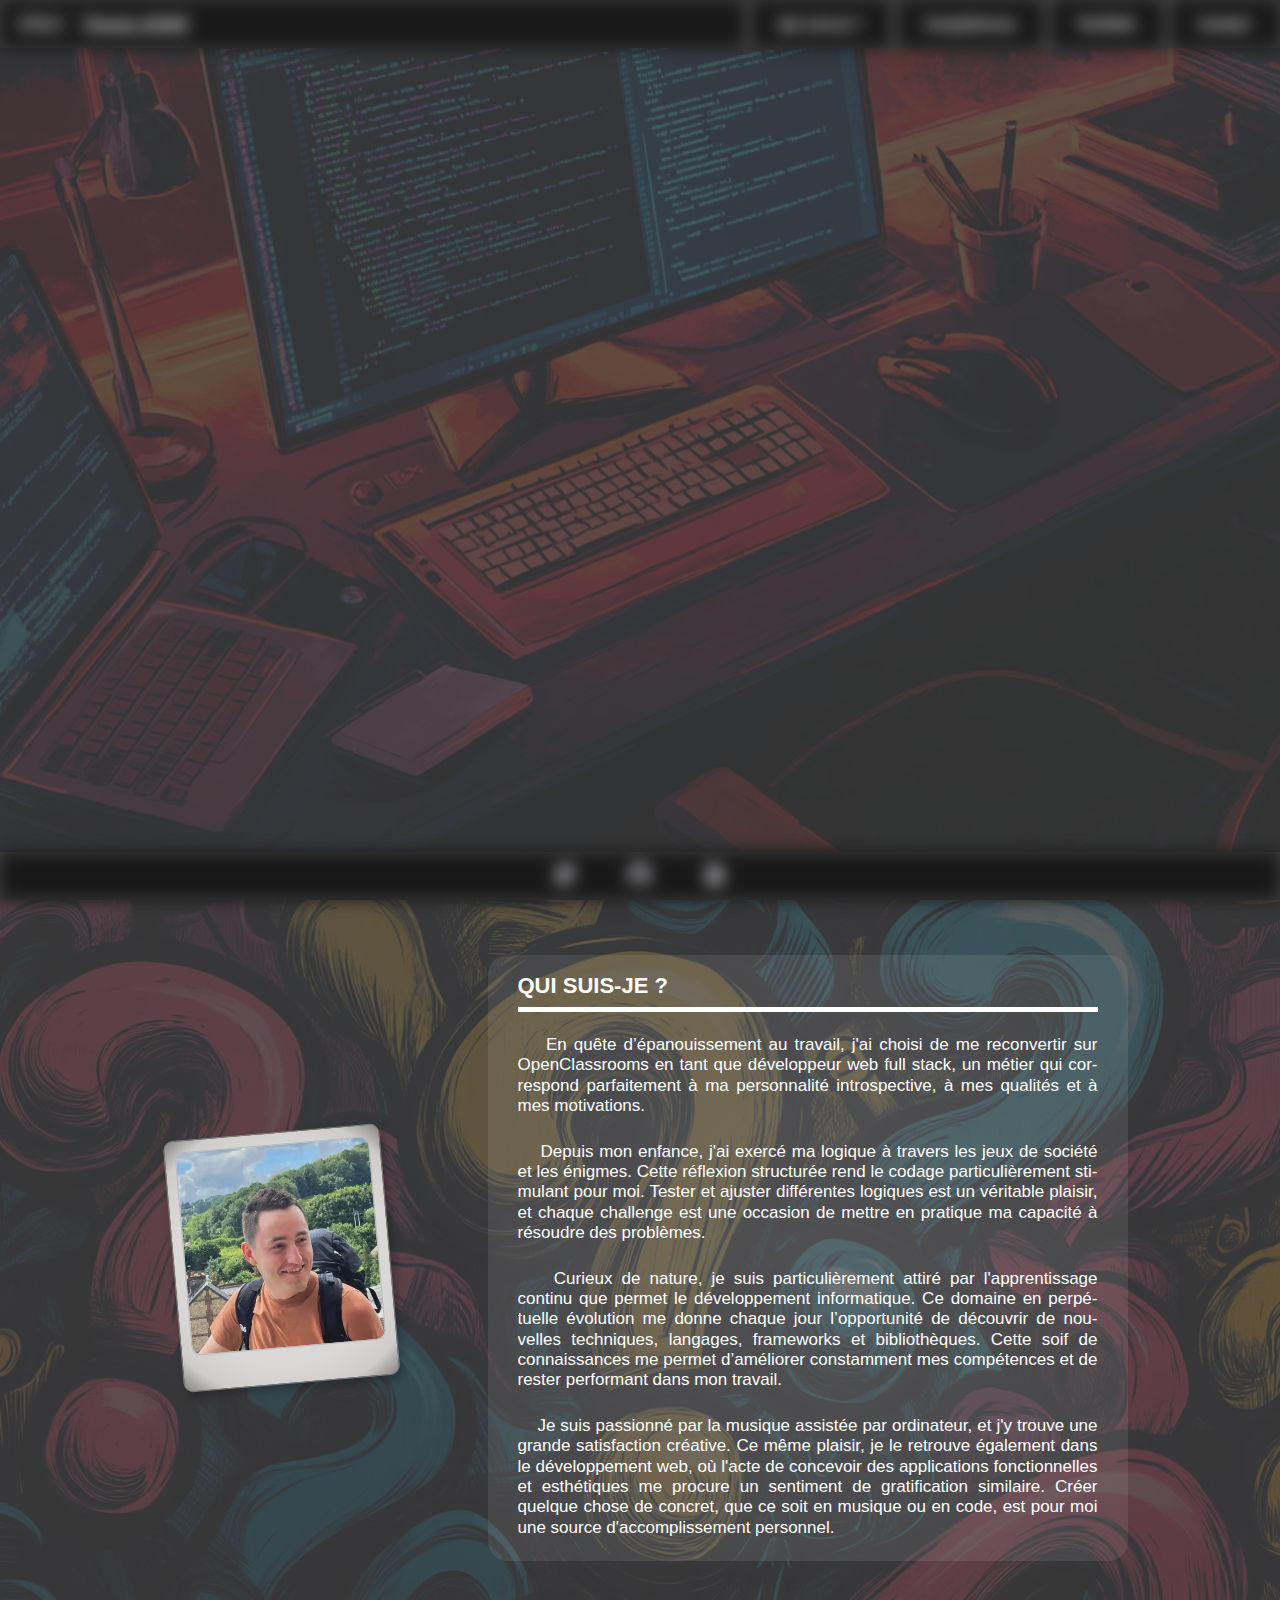
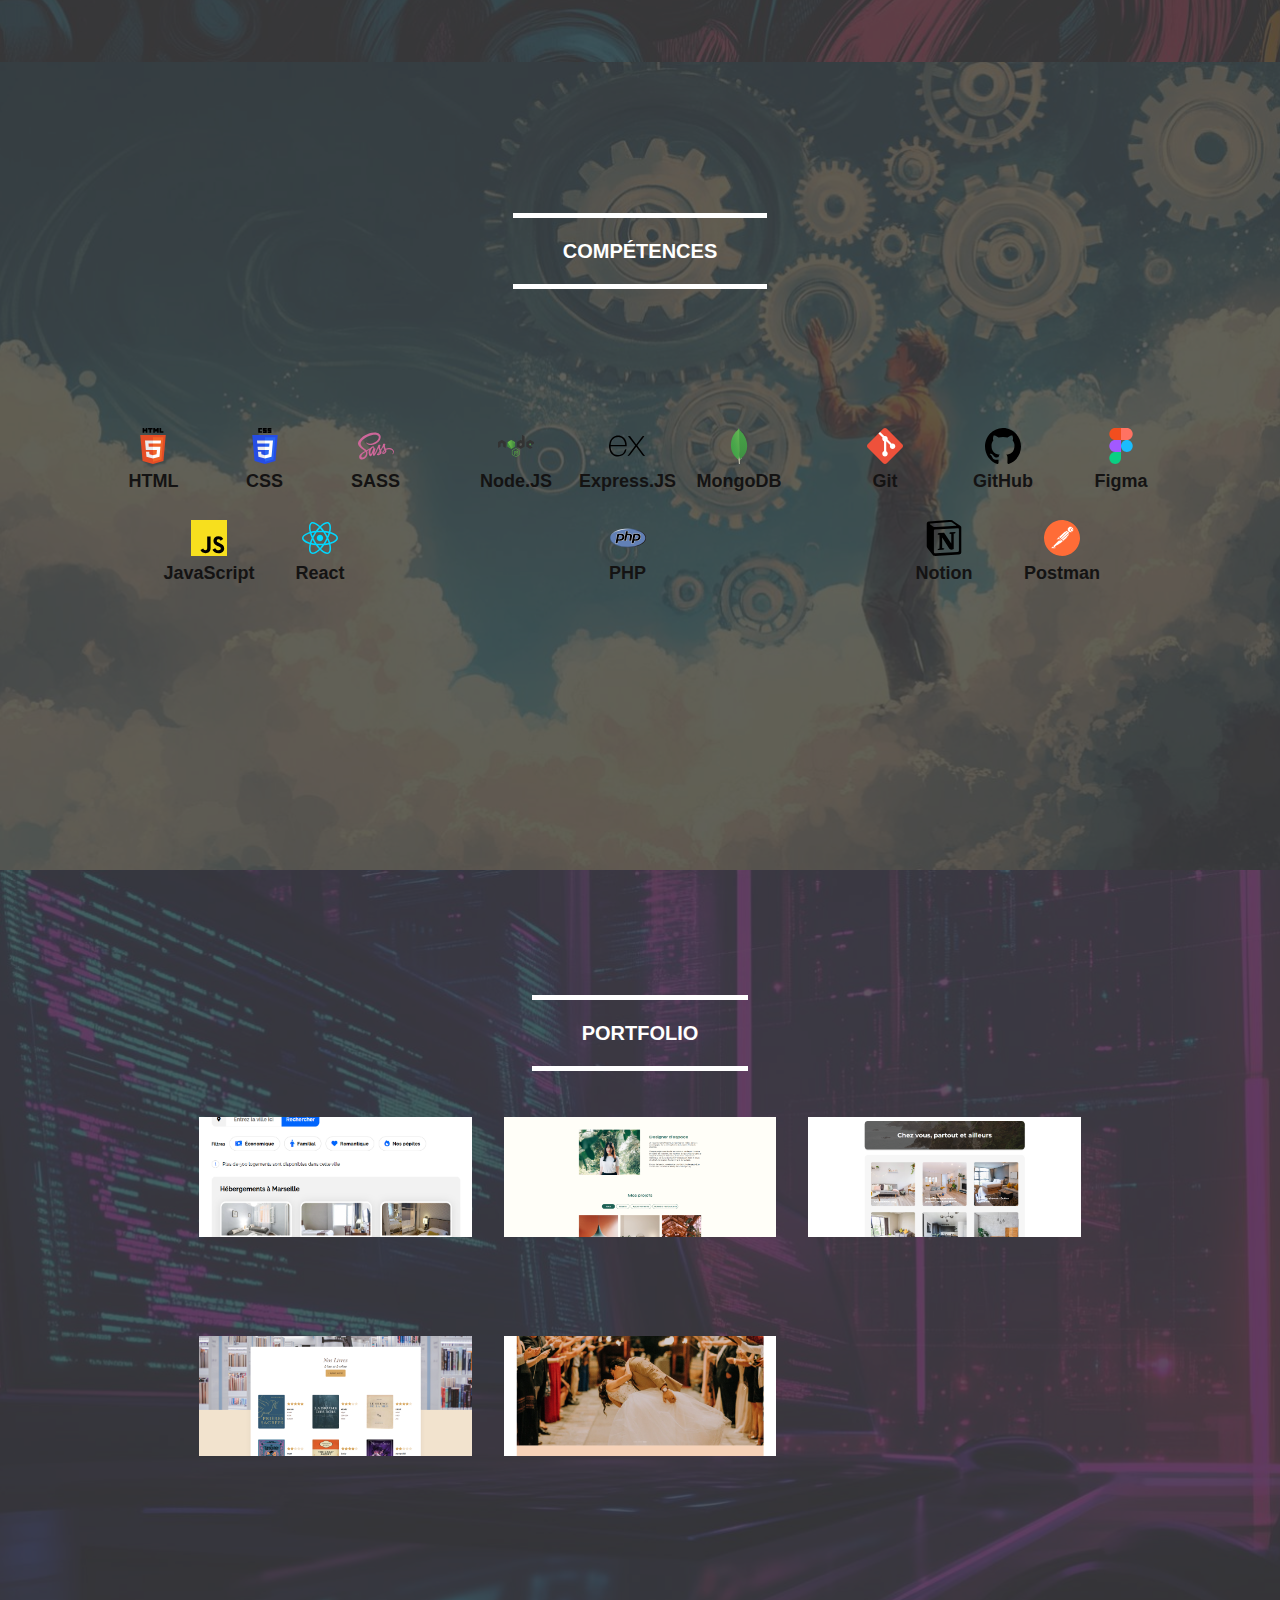
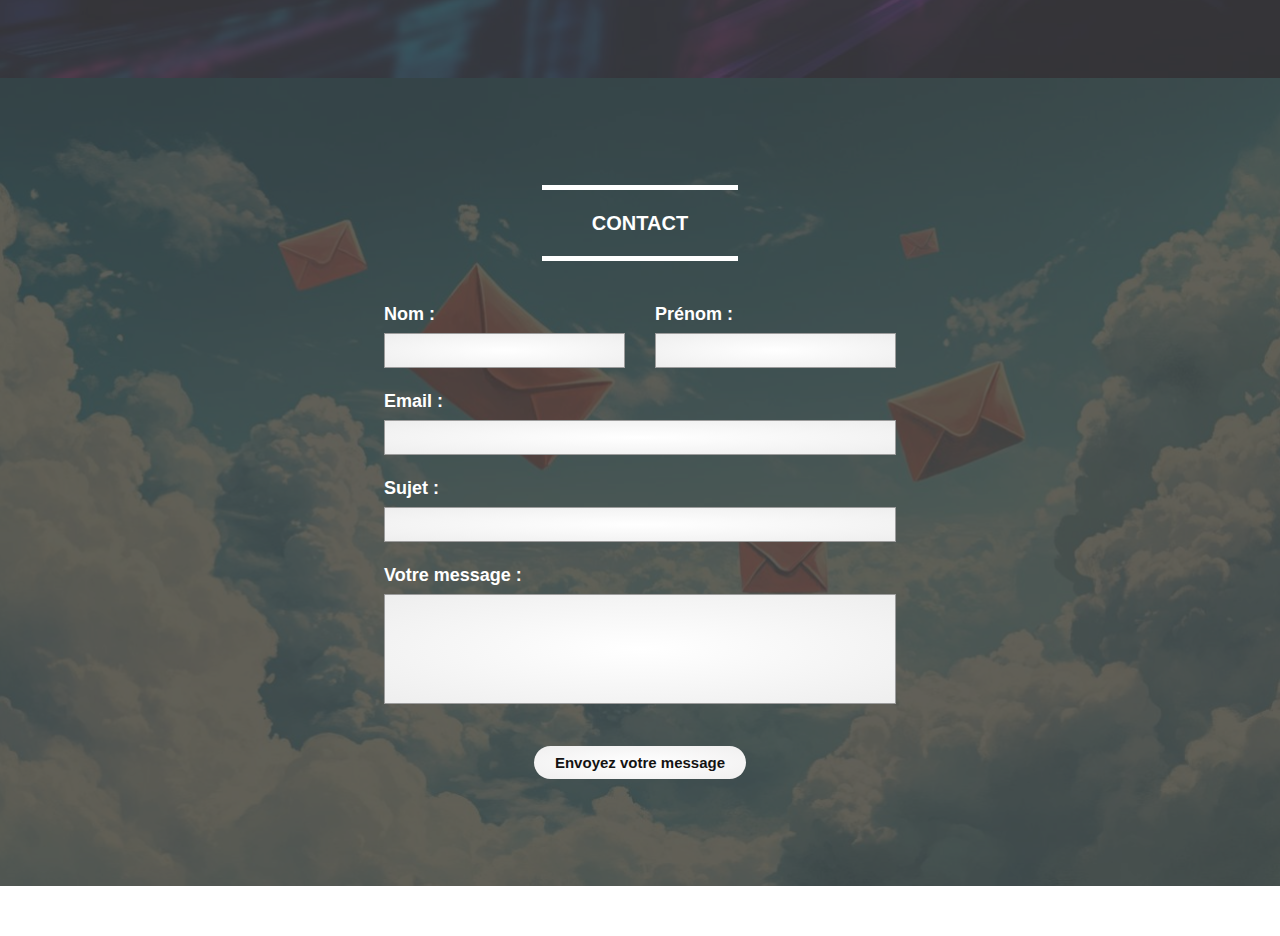
==== frontend/index.html @ f76a6fb1 "Update modal CSS + Improved performance" ====
<!DOCTYPE html>
<html lang="fr" style="overflow-y: hidden;">

<head>
  <meta charset="utf-8">
  <meta name="viewport" content="width=device-width, initial-scale=1.0">

  <title>Thomas LÉGER - Développeur Web</title>
  <meta name="description" content="Passionné par le développement web, j'apprécie particulièrement l'aspect d'apprentissage continu qu'offre cet univers en perpétuelle évolution. Chaque jour étant une opportunité d'explorer de nouveaux langages, frameworks et bibliothèques. Je trouve également une grande satisfaction à concevoir et optimiser des applications. La combinaison de créativité, de logique et de rigueur qu'exige ce domaine nourrit ma motivation, me permettant d’aborder chaque défi avec ardeur et de mener à bien mes missions avec efficacité.">
  <link rel="icon" href="./favicon.ico">
  <meta name="theme-color" content="#000000">

  <link rel="stylesheet" href="./styles/reset.css">
  <link rel="stylesheet" href="./styles/general.css">
  <link rel="stylesheet" href="./styles/header.css">
  <link rel="stylesheet" href="./styles/home.css">
  <link rel="stylesheet" href="./styles/about.css">
  <link rel="stylesheet" href="./styles/skills.css">
  <link rel="stylesheet" href="./styles/info-bubbles.css">
  <link rel="stylesheet" href="./styles/examples.css">
  <link rel="stylesheet" href="./styles/modal.css">
  <link rel="stylesheet" href="./styles/contact.css">
  <link rel="stylesheet" href="./styles/footer.css">

  <link rel="stylesheet" href="./styles/general-mq.css">
  <link rel="stylesheet" href="./styles/header-mq.css">
  <link rel="stylesheet" href="./styles/home-mq.css">
  <link rel="stylesheet" href="./styles/about-mq.css">
  <link rel="stylesheet" href="./styles/skills-mq.css">
  <link rel="stylesheet" href="./styles/info-bubbles-mq.css">
  <link rel="stylesheet" href="./styles/examples-mq.css">
  <link rel="stylesheet" href="./styles/modal-mq.css">
  <link rel="stylesheet" href="./styles/contact-mq.css">
  <link rel="stylesheet" href="./styles/footer-mq.css">

  <link rel="stylesheet" href="./styles/general-animations.css">
  <link rel="stylesheet" href="./styles/header-animations.css">
  <link rel="stylesheet" href="./styles/home-animations.css">
  <link rel="stylesheet" href="./styles/about-animations.css">
  <link rel="stylesheet" href="./styles/skills-animations.css">
  <link rel="stylesheet" href="./styles/info-bubbles-animations.css">
  <link rel="stylesheet" href="./styles/examples-animations.css">
  <link rel="stylesheet" href="./styles/modal-animations.css">
  <link rel="stylesheet" href="./styles/contact-animations.css">
  <link rel="stylesheet" href="./styles/footer-animations.css">

  <script defer src="./datas/examples-infos.js"></script>

  <script src="./scripts/functions.js"></script>
  <script src="./scripts/events.js"></script>
</head>

<body>
  <header>
    <div id="header">
      <a href="#home-link" id="header-title-block" style="display: none;">
        <img src="./assets/svg/logo.svg" alt="Logo.">
        <h1>Thomas LÉGER<span style="display: none;"> - Développeur Web (Full Stack)</span></h1>
      </a>
      <div id="nav-menu-burger" style="display: none;">
        <img src="./assets/svg/menu-burger.svg" alt="Menu de navigation.">
      </div>
      <nav style="display: none;">
        <a href="#home-link" class="nav-link-hover" style="display: none;">Accueil</a>
        <a href="#about-link" class="nav-link-hover">Qui suis-je ?</a>
        <a href="#skills-link" class="nav-link-hover">Compétences</a>
        <a href="#examples-link" class="nav-link-hover">Portfolio</a>
        <a href="#contact-link" class="nav-link-hover">Contact</a>
      </nav>
    </div>
  </header>

  <div id="home-link" class="anchors">
  </div>
  <section id="home" class="slide header-margin-for-tablet-desktop">
    <img loading="lazy" class="background" src="./assets/images/home-background-1440.jpg" srcset="assets/images/home-background-800.jpg 800w,
             ./assets/images/home-background-1440.jpg 1440w" sizes="(max-width: 800px) 800px, 1440px" alt="Illustration de fond.">
    <div id="home-content">
      <h2>Développeur Web (Full&nbsp;Stack)</h2>
      <p>Passionné par le développement web, j'éprouve une grande satisfaction à concevoir et optimiser des applications. La créativité, la logique
        et la rigueur qu'exige ce domaine nourrissent ma motivation et me permettent de mener à bien mes missions&nbsp;avec&nbsp;efficacité.</p>
      <div id="home-buttons">
        <a style="cursor: default;" id="home-contact-button" href="#contact-link">Contact</a>
        <a style="cursor: default;" id="home-CV-button" href="./datas/CV-Thomas-LEGER.pdf" download="CV - Thomas LÉGER.pdf">
          <img src="./assets/svg/download.svg" alt="Icône de téléchargement." aria-hidden="true">
          <span aria-hidden="true">CV</span>
          <span class="sr-only">Cliquez pour télécharger mon curriculum vitæ.</span>
        </a>
      </div>
    </div>
  </section>
  <div id="about-link" class="anchors">
  </div>
  <section id="about" class="slide">
    <img class="background" loading="lazy" src="./assets/images/about-background-1440.jpg" srcset="assets/images/about-background-800.jpg 800w,
    ./assets/images/about-background-1440.jpg 1440w" sizes="(max-width: 800px) 800px, 1440px" alt="Illustration de fond.">
    <div id="about-content">
      <div id="about-block-photo">
        <img loading="lazy" src="./assets/images/photo.jpg" alt="Photo profil.">
      </div>
      <div id="about-text">
        <h2>QUI SUIS-JE ?</h2>
        <div id="about-text-p">
          <div id="about-p-1">
            <p>&nbsp;&nbsp;&nbsp;&nbsp;En quête d’épanouissement au travail, j'ai choisi de me reconvertir sur OpenClassrooms en tant que développeur web full stack, un métier
              qui correspond parfaitement à ma personnalité introspective, à mes qualités et à mes motivations.</p> <br>
          </div>
          <div id="about-p-2">
            <p>&nbsp;&nbsp;&nbsp;&nbsp;Depuis mon enfance, j'ai exercé ma logique à travers les jeux de société et les énigmes.
              Cette réflexion structurée rend le codage particulièrement stimulant pour moi.
              Tester et ajuster différentes logiques est un véritable plaisir, et chaque challenge est une occasion de mettre en pratique ma
              capacité à résoudre des problèmes.</p> <br>
            <span class="sr-only">Curieux de nature, je suis particulièrement attiré par l'apprentissage continu que permet le développement
              informatique. Ce domaine en perpétuelle évolution me donne chaque jour l’opportunité de découvrir de nouvelles techniques, langages,
              frameworks et bibliothèques.
              Cette soif de connaissances me permet d’améliorer constamment mes compétences et de rester performant dans mon travail.
            </span>
            <span class="sr-only">Je suis passionné par la musique assistée par ordinateur, et j'y trouve une grande satisfaction créative.
              Ce même plaisir, je le retrouve également dans le développement web, où l'acte de concevoir des applications fonctionnelles et esthétiques
              me procure un sentiment de gratification similaire. Créer quelque chose de concret, que ce soit en musique ou en code, est pour moi une
              source d'accomplissement personnel.</span>
          </div>
          <div id="about-p-3" aria-hidden="true">
            <p>&nbsp;&nbsp;&nbsp;&nbsp;Curieux de nature, je suis particulièrement attiré par l'apprentissage continu que permet le développement
              informatique. Ce domaine en perpétuelle évolution me donne chaque jour l’opportunité de découvrir de nouvelles techniques, langages,
              frameworks et bibliothèques.
              Cette soif de connaissances me permet d’améliorer constamment mes compétences et de rester performant dans mon travail.</p> <br>
          </div>
          <div id="about-p-4" aria-hidden="true">
            <p>&nbsp;&nbsp;&nbsp;&nbsp;Je suis passionné par la musique assistée par ordinateur, et j'y trouve une grande satisfaction créative.
              Ce même plaisir, je le retrouve également dans le développement web, où l'acte de concevoir des applications fonctionnelles et esthétiques
              me procure un sentiment de gratification similaire. Créer quelque chose de concret, que ce soit en musique ou en code, est pour moi une
              source d'accomplissement personnel.</p>
          </div>
        </div>
        <div id="about-text-arrow-down" class="arrow-down" style="display: none;">
          <img src="./assets/svg/arrow-down.svg" alt="Icône pour le défilement du texte vers le bas." aria-hidden="true">
        </div>
      </div>
    </div>
  </section>

  <div id="skills-link" class="anchors">
  </div>
  <section id="skills" class="slide">
    <img class="background" loading="lazy" src="./assets/images/skills-background-1440.jpg" srcset="assets/images/skills-background-800.jpg 800w,
    ./assets/images/skills-background-1440.jpg 1440w" sizes="(max-width: 800px) 800px, 1440px" alt="Illustration de fond.">
    <div id="skills-content">
      <h2 class="slide-title-style">COMPÉTENCES</h2>
      <div id="skills-trees">
        <div id="skills-tree-left">
          <span class="sr-only">Cliquez pour obtenir plus d'informations sur les différentes compétences.</span>
          <h3>Frontend</h3>
          <ul>
            <li>
              <div class="skills-items-div">
                <img src="./assets/svg/html.svg" alt="Icône d'HTML." aria-hidden="true">
                <h4>HTML</h4>
              </div>
              <p class="info-bubbles">HTML est le langage standard utilisé pour créer la structure des pages web. Il permet de définir les éléments tels que les titres, paragraphes, images, et liens.</p>
            </li>
            <li>
              <div class="skills-items-div">
                <img src="./assets/svg/css.svg" alt="Icône de CSS." aria-hidden="true">
                <h4>CSS</h4>
              </div>
              <p class="info-bubbles">CSS est utilisé pour styliser les pages web, en définissant l'apparence des éléments HTML comme les couleurs, polices, espacements, et mises en page.</p>
            </li>
            <li>
              <div class="skills-items-div"><img src="./assets/svg/sass.svg" alt="Icône de SASS." aria-hidden="true">
                <h4>SASS</h4>
              </div>
              <p class="info-bubbles">SASS est une extension de CSS qui ajoute des fonctionnalités avancées comme les variables, fonctions, et mixins pour une gestion plus efficace des styles.</p>
            </li>
            <li>
              <p class="info-bubbles">JavaScript est un langage de programmation utilisé pour ajouter des fonctionnalités interactives et dynamiques aux sites web, comme les animations ou la validation de formulaires.</p>
              <div class="skills-items-div"><img src="./assets/svg/javascript.svg" alt="Icône de JavaScript." aria-hidden="true">
                <h4>JavaScript</h4>
              </div>
            </li>
            <li>
              <p class="info-bubbles">React est une bibliothèque JavaScript utilisée pour construire des interfaces utilisateur interactives et réactives grâce à des composants.</p>
              <div class="skills-items-div"><img src="./assets/svg/react.svg" alt="Icône de React." aria-hidden="true">
                <h4>React</h4>
              </div>
            </li>
          </ul>
        </div>

        <div id="skills-tree-center">
          <h3>Backend</h3>
          <ul>
            <li>
              <p class="info-bubbles">Node.JS est un environnement d'exécution JavaScript côté serveur qui permet de créer des applications web performantes et évolutives.</p>
              <div class="skills-items-div"><img src="./assets/svg/node-js.svg" alt="Icône de Node.JS." aria-hidden="true">
                <h4>Node.JS</h4>
              </div>
            </li>
            <li>
              <p class="info-bubbles">Express.JS est un framework minimaliste pour Node.JS qui facilite le développement d'applications web et d'API en fournissant des outils et des fonctionnalités simplifiées.</p>
              <div class="skills-items-div"><img src="./assets/svg/express-js.svg" alt="Icône d'Express.JS." aria-hidden="true">
                <h4>Express.JS</h4>
              </div>
            </li>
            <li>
              <p class="info-bubbles">MongoDB est une base de données NoSQL qui stocke les données sous forme de documents JSON, offrant flexibilité et performance pour les applications modernes.</p>
              <div class="skills-items-div"><img src="./assets/svg/mongodb.svg" alt="Icône de MongoDB." aria-hidden="true">
                <h4>MongoDB</h4>
              </div>
            </li>
            <li>
              <p class="info-bubbles">PHP est un langage de programmation côté serveur largement utilisé pour le développement de sites web dynamiques et d'applications web.</p>
              <div class="skills-items-div"><img src="./assets/svg/php.svg" alt="Icône de PHP." aria-hidden="true">
                <h4>PHP</h4>
              </div>
            </li>
          </ul>
        </div>

        <div id="skills-tree-right">
          <h3>Outils</h3>
          <ul>
            <li>
              <p class="info-bubbles">Git est un système de contrôle de version distribué qui permet de suivre les modifications du code et de collaborer efficacement avec d'autres développeurs.</p>
              <div class="skills-items-div"><img src="./assets/svg/git.svg" alt="Icône de Git." aria-hidden="true">
                <h4>Git</h4>
              </div>
            </li>
            <li>
              <p class="info-bubbles">GitHub est une plateforme de gestion de code source et de collaboration, permettant de stocker, partager et gérer des projets Git en ligne.</p>
              <div class="skills-items-div"><img src="./assets/svg/github-black.svg" alt="Icône de GitHub." aria-hidden="true">
                <h4>GitHub</h4>
              </div>
            </li>
            <li>
              <p class="info-bubbles">Figma est un outil de conception d'interface utilisateur basé sur le cloud, utilisé pour créer des maquettes interactives et collaborer en temps réel.</p>
              <div class="skills-items-div"><img src="./assets/svg/figma.svg" alt="Icône de Figma." aria-hidden="true">
                <h4>Figma</h4>
              </div>
            </li>
            <li>
              <p class="info-bubbles">Notion est un outil de gestion de projet et de prise de notes, permettant d'organiser des tâches, documents et informations au sein d'une interface flexible.</p>
              <div class="skills-items-div"><img src="./assets/svg/notion.svg" alt="Icône de Notion." aria-hidden="true">
                <h4>Notion</h4>
              </div>
            </li>
            <li>
              <p class="info-bubbles">Postman est un outil utilisé pour tester et documenter les API, permettant de simuler des requêtes et de visualiser les réponses de manière intuitive.</p>
              <div class="skills-items-div"><img src="./assets/svg/postman.svg" alt="Icône de Postman." aria-hidden="true">
                <h4>Postman</h4>
              </div>
            </li>
          </ul>
        </div>
      </div>
      <p>Animé par la curiosité et la passion, je suis toujours en quête de nouveaux langages, frameworks et bibliothèques pour élargir mes compétences.</p>
    </div>
  </section>

  <div id="examples-link" class="anchors">
  </div>
  <section id="examples" class="slide">
    <img class="background" loading="lazy" src="./assets/images/examples-background-1440.jpg" srcset="assets/images/examples-background-800.jpg 800w,
    ./assets/images/examples-background-1440.jpg 1440w" sizes="(max-width: 800px) 800px, 1440px" alt="Illustration de fond.">
    <div id="examples-content">
      <h2 class="slide-title-style">PORTFOLIO</h2>
      <span class="sr-only">Cliquez pour obtenir plus d'informations sur les différents projets.</span>

      <ul id="examples-gallery">
        <li id="example-1">
          <div aria-hidden="true">
            <div class="examples-filters">
              <img src="./assets/svg/lens.svg" alt="Icône de loupe.">
              <p>Cliquez pour plus d'informations&nbsp;!</p>
            </div>
            <img loading="lazy" class="examples-images" src="./assets/images/example-1-1.png" alt="Image du site.">
          </div>
          <h3>Page d'accueil d'une agence de voyage (HTML & CSS)</h3>
        </li>
        <li id="example-2">
          <div aria-hidden="true">
            <div class="examples-filters">
              <img src="./assets/svg/lens.svg" alt="Icône de loupe.">
              <p>Cliquez pour plus d'informations&nbsp;!</p>
            </div>
            <img loading="lazy" class="examples-images" src="./assets/images/example-2.png" alt="Image du site.">
          </div>
          <h3>Portfolio dynamique (JavaScript)</h3>
        </li>
        <li id="example-3">
          <div aria-hidden="true">
            <div class="examples-filters">
              <img src="./assets/svg/lens.svg" alt="Icône de loupe.">
              <p>Cliquez pour plus d'informations&nbsp;!</p>
            </div>
            <img loading="lazy" class="examples-images" src="./assets/images/example-3-1.png" alt="Image du site.">
          </div>
          <h3>Application web de location immobilière (React)</h3>
        </li>
        <li id="example-4">
          <div aria-hidden="true">
            <div class="examples-filters">
              <img src="./assets/svg/lens.svg" alt="Icône de loupe.">
              <p>Cliquez pour plus d'informations&nbsp;!</p>
            </div>
            <img loading="lazy" class="examples-images" src="./assets/images/example-4-1.png" alt="Image du site.">
          </div>
          <h3>Back-end d'un site de notation de livres (Node.js & MongoDB)</h3>
        </li>
        <li id="example-5">
          <div aria-hidden="true">
            <div class="examples-filters">
              <img src="./assets/svg/lens.svg" alt="Icône de loupe.">
              <p>Cliquez pour plus d'informations&nbsp;!</p>
            </div>
            <img loading="lazy" class="examples-images" src="./assets/images/example-5-1.png" alt="Image du site.">
          </div>
          <h3>Optimisation et débogage d'un site de photographe</h3>
        </li>
      </ul>

      <div id="modal-screen">
        <img id="modal-previous-button" src="./assets/svg/next.svg" alt="Bouton projet précédent.">
        <div id="modal">
          <div id="modal-header">
            <h3 id="modal-title" role="presentation">Titre</h3>
            <img id="modal-close-icon" src="./assets/svg/close2.svg" alt="Bouton pour la fermeture de fenêtre modale.">
          </div>
          <div id="modal-image-section">
            <div id="image-images-slider" aria-hidden="true">
              <img id="modal-image-A" src="./assets/images/example-1.png" alt="Image du projet.">
              <img loading="lazy" id="modal-image-B" class="modal-slide-B-start-position" src="./assets/images/example-1.png" alt="Image du projet.">
            </div>
            <div id="modal-buttons-section">
              <button id="modal-description-button" class="modal-button-active">
                <span class="sr-only">Bouton pour afficher la description du projet.</span>
                <span class="modal-buttons-text" aria-hidden="true">Description</span>
                <img class="modal-buttons-images" src="./assets/svg/description-white.svg" alt="Bouton pour afficher la description du projet." aria-hidden="true">
              </button>
              <button id="modal-challenges-button" class="modal-button-hover" aria-label="Bouton pour afficher les challenges rencontrés au cours du projet.">
                <span class="sr-only">Bouton pour afficher les challenges rencontrés au cours du projet.</span>
                <span class="modal-buttons-text" aria-hidden="true">Challenges</span>
                <img class="modal-buttons-images" src="./assets/svg/exclamation-mark-white.svg" alt="Bouton pour afficher les challenges rencontrés au cours du projet." aria-hidden="true">
              </button>
              <button id="modal-skills-button" class="modal-button-hover" aria-label="Bouton pour afficher les compétences acquises au cours du projet.">
                <span class="sr-only">Bouton pour afficher les compétences acquises au cours du projet.</span>
                <span class="modal-buttons-text" aria-hidden="true">Compétences</span>
                <img class="modal-buttons-images" src="./assets/svg/cog-white.svg" alt="Bouton pour afficher les compétences acquises au cours du projet." aria-hidden="true">
              </button>
            </div>
          </div>
          <div id="modal-text-block">
            <div id="modal-text">
              <h4 id="modal-text-title" role="presentation">Description :</h4>
              <img class="arrows-problems" src="./assets/svg/arrow-problem.svg" alt="Icône de flèche.">
            </div>
            <div id="modal-text-arrow-down" class="arrow-down" style="display: none;" aria-hidden="true">
              <img src="./assets/svg/arrow-down.svg" alt="Faites défiler vers le bas pour voir plus de texte.">
            </div>
          </div>
          <a id="modal-link" href="#" target="_blank">
            <span class="sr-only">Lien Github du projet.</span>
            <div aria-hidden="true">
              <span>Lien du projet : </span>&nbsp;GitHub
            </div>
          </a>
        </div>
        <img id="modal-next-button" src="./assets/svg/next.svg" alt="Bouton projet suivant.">
        <span class="sr-only">Continuer pour passer à la section suivante.</span>
      </div>
    </div>
  </section>

  <div id="contact-link" class="anchors">
  </div>
  <section id="contact" class="slide footer-margin-for-tablet-desktop">
    <img class="background" loading="lazy" src="./assets/images/contact-background-1440.jpg" srcset="assets/images/contact-background-800.jpg 800w,
    ./assets/images/contact-background-1440.jpg 1440w" sizes="(max-width: 800px) 800px, 1440px" alt="Illustration de fond.">
    <div id="contact-content">
      <h2 class="slide-title-style">CONTACT</h2>
      <form id="contact-form">
        <div id="contact-form-inputs">
          <div id="contact-full-name">
            <div class="contact-name-sections">
              <label for="contact-family-name">Nom :</label>
              <input type="text" id="contact-family-name" name="family-name" autocomplete="family-name" required maxlength="50">
            </div>
            <div class="contact-name-sections">
              <label for="contact-given-name">Prénom :</label>
              <input type="text" id="contact-given-name" name="given-name" autocomplete="given-name" required maxlength="50">
            </div>
          </div>
          <label for="contact-email">Email :</label>
          <input type="email" id="contact-email" name="email" autocomplete="email" required maxlength="254">
          <label for="contact-phone-number" class="contact-phone-number">Téléphone :</label>
          <input type="text" id="contact-phone-number" name="phone-number" pattern="[0-9\-\s\(\)]+" autocomplete="off" maxlength="20">
          <label for="contact-subject">Sujet :</label>
          <input type="text" id="contact-subject" name="subject" required maxlength="100">
          <label for="contact-message">Votre message :</label>
          <textarea id="contact-message" name="message" required maxlength="1000"></textarea>
        </div>
        <div id="submit-block">
          <div id="contact-errors-form" style="display: none;">
            <img src="./assets/svg/warning.svg" alt="Icône vigilant.">
            <p id="contact-errors-form-text">Un ou plusieurs champs dépassent la longueur maximale autorisée de caractères.</p>
          </div>
          <div id="contact-success-form" style="display: none;">
            <img src="./assets/svg/mail-send.svg" alt="Icône vigilant.">
            <p id="contact-success-form-text">Merci, votre message a été envoyé avec succès.</p>
          </div>
          <button type="submit">Envoyez votre message</button>
        </div>
      </form>
    </div>
  </section>
  <div id="small-mobile-screen-message" style="display: none;">
    <p>La hauteur de votre fenêtre de navigateur est trop petite pour afficher correctement ce site.
      Veuillez basculer en mode vertical, dézoomer ou agrandir la fenêtre.</p>
  </div>
  <footer>
    <div id="footer">
      <div style="display: none;">
        <a href="mailto:ton-email@example.com" target="_blank" title="Envoyer un e-mail via votre messagerie par default.">
          <img src="./assets/svg/e-mail.svg" alt="Icône d'un e-mail." aria-hidden="true">
          <span class="sr-only">Cliquez pour m'envoyer un e-mail via votre messagerie par default.</span>
        </a>
        <a href="https://github.com/ThomasL7?tab=repositories" target="_blank" title="Lien vers mon GitHub.">
          <img src="./assets/svg/github-white.svg" alt="Icône de GitHub." aria-hidden="true">
          <span class="sr-only">Lien vers mon GitHub.</span>
        </a>
        <a href="./datas/CV-Thomas-LEGER.pdf" download="CV - Thomas LÉGER.pdf" title="Cliquez pour télécharger mon curriculum vitæ.">
          <img src="./assets/svg/CV.svg" alt="Icône d'un CV." aria-hidden="true">
          <span class="sr-only">Cliquez pour télécharger mon CV.</span>
        </a>
      </div>
    </div>
  </footer>
</body>

</html>
---- frontend/styles/general.css ----
:root {
  /* ==== Colors ==== */
  --white: #ffffff;
  --black: #141313;
  --general-background-color: rgb(65, 65, 65);
  --header-footer-color: rgb(26, 25, 25);
  /* ==== Sizes ==== */
  --slide-max-width: 1360px;
  --slide-side-margin: 35px;
  --header-height-normal: 52px;
  --footer-height-normal: 52px;
  --screen-height: 100dvh;
  --section-height-normal: calc(var(--screen-height) - var(--header-height-normal) - var(--footer-height-normal) + 4px);
}

html {
  overflow-x: hidden;
  scroll-behavior: auto;
  cursor: default;
  font-size: 18px;
  font-family: "Arial";
  scrollbar-width: none;
  height: 100%;
  width: 100%;
}

html::-webkit-scrollbar {
  display: none;
}

body {
  display: flex;
  flex-direction: column;
  min-height: 100dvh;
  color: var(--white);
}

/* Anchors offsetting */
#home-link,
#about-link,
#skills-link,
#examples-link,
#contact-link {
  display: block;
  position: relative;
  top: calc(-1 * var(--header-height-normal));
  visibility: hidden;
}

/* Classes */
.slide {
  top: -2px;
  display: flex;
  position: relative;
  justify-content: center;
  align-items: center;
  width: 100%;
  height: var(--section-height-normal);
}

.background {
  position: absolute;
  object-fit: cover;
  width: 100%;
  height: 100%;
  filter: brightness(0.3) contrast(0.6);
}

.slide-title-style {
  display: flex;
  justify-content: center;
  position: relative;
  font-size: 22px;
  font-weight: 800;
  padding: 24px 50px;
  border: 5px solid var(--white);
  border-width: 5px 0px;
}

.arrow-down {
  position: absolute;
  background-color: var(--white);
  z-index: 1;
  display: flex;
  justify-content: center;
  align-items: center;
  bottom: 10px;
  left: calc(50% - 6% - 10px);
  width: 12%;
  padding: 2px 10px;
  border-radius: 25px;
}

.arrow-down img {
  height: 20px;
}

#small-mobile-screen-message {
  display: flex;
  justify-content: center;
  align-items: center;
  width: 100%;
  position: fixed;
  z-index: 2;
  background-color: rgb(24, 23, 23);
  height: 100%;
  bottom: 0px;
  z-index: 3;
  line-height: 1.6;
  text-align: center;
  font-size: 18px;
  font-weight: 600;
  color: rgb(211, 124, 124);
  padding: 35px;
  box-sizing: border-box;
}

.sr-only {
  position: absolute;
  width: 1px;
  white-space: nowrap;
  overflow: hidden;
  clip: rect(0, 0, 0, 0);
}
---- frontend/styles/header.css ----
header {
  display: flex;
  justify-content: center;
  align-items: center;
  width: 100%;
  position: fixed;
  z-index: 2;
  background-color: var(--general-background-color);
  height: var(--footer-height-normal);
}

#header {
  display: flex;
  justify-content: space-between;
  align-items: center;
  width: 100%;
  height: 100%;
  z-index: 2;
  background-color: var(--header-footer-color);
  filter: blur(8px);
}

#header-title-block {
  display: flex;
  align-items: center;
  height: 100%;
  position: relative;
  padding-left: 15px;
}

#header-title-block img {
  height: 18px;
  margin-right: 16px;
}

h1 {
  display: flex;
  align-items: center;
  font-size: 16px;
  font-weight: 600;
  text-decoration: underline;
  height: 100%;
}

nav {
  font-size: 16px;
  font-weight: 600;
  height: 100%;
  display: flex;
}

nav a {
  cursor: default;
  height: 100%;
  display: flex;
  align-items: center;
  padding-left: 35px;
  padding-right: 35px;
  border-left: 2px solid rgb(226, 226, 226);
}
---- frontend/styles/home.css ----
.header-margin-for-tablet-desktop {
  margin-top: var(--header-height-normal);
}

#home-content {
  width: 800px;
  margin: 0px var(--slide-side-margin);
  display: flex;
  position: absolute;
  flex-direction: column;
  justify-content: center;
  align-items: center;
  text-align: center;
}

#home h2 {
  font-size: 34px;
  font-weight: 800;
  line-height: 1.175;
}

#home p {
  font-size: 24px;
  font-weight: 400;
  margin-top: 20px;
  margin-bottom: 25px;
  line-height: 1.1;
}

#home-buttons {
  display: flex;
  justify-content: center;
}

#home-buttons a {
  height: 34px;
  width: 120px;
  justify-content: center;
  align-items: center;
  display: flex;
  border: none;
  font-size: 18px;
  font-weight: 600;
  background: radial-gradient(ellipse at center, #df5050 0%, #e63838 100%);
  border-radius: 30px;
}

#home-contact-button {
  margin-right: 24px;
}

#home-CV-button {
  position: relative;
}

#home-CV-button img {
  position: relative;
  width: 20px;
  height: 16px;
  margin-right: 8px;
  top: -1px;
}
---- frontend/styles/about.css ----
/* .background-hidden {
  visibility: hidden;
} */

#about-content {
  z-index: 1;
  width: var(--slide-max-width);
  display: flex;
  align-items: center;
  justify-content: center;
  height: 100%;
  max-height: calc(100% - 2 * var(--slide-bands-height));
  margin: var(--slide-bands-height) var(--slide-side-margin);
}

#about-block-photo {
  transform: rotate(-5deg);
  width: 240px;
  height: 270px;
  display: flex;
  justify-content: center;
  background: radial-gradient(circle at center, rgb(218, 215, 215) 65%, rgb(207, 204, 204) 85%, rgb(134, 131, 131) 100%);
  border-radius: 10px;
  box-shadow: 3px 5px 8px rgba(0, 0, 0, 0.25);
  margin-left: 20px;
  margin-right: 145px;
  border: 1px solid rgb(124, 124, 124);
}

#about-block-photo img {
  margin-top: 5%;
  object-fit: cover;
  width: 90%;
  height: 81%;
  position: relative;
  border-radius: 10px;
  border: 1px solid rgb(185, 185, 185);
}

#about-text {
  z-index: 1;
  width: 50%;
  display: flex;
  flex-direction: column;
  box-sizing: border-box;
  padding: 20px 30px;
  border-radius: 20px;
  background: radial-gradient(circle at center, rgba(255, 255, 255, 0.123) 0%, rgba(255, 255, 255, 0.075) 100%);
  max-height: 72%;
  position: relative;
}

#about-text-p::-webkit-scrollbar {
  display: none;
}

#about-text h2 {
  margin-bottom: 30px;
  font-size: 24px;
  font-weight: 800;
}

#about-text h2::after {
  content: "";
  display: block;
  position: relative;
  top: 10px;
  width: 100%;
  height: 5px;
  background-color: var(--white);
}

#about-text-p {
  display: flex;
  flex-direction: column;
  overflow-y: auto;
  overflow-x: hidden;
  scrollbar-width: none;
}

#about-text p {
  font-size: 20px;
  font-weight: 400;
  width: 100%;
  height: 100%;
  box-sizing: border-box;
  text-align: justify;
  overflow-wrap: break-word;
  hyphens: auto;
}

#about-text-p div {
  display: flex;
  align-items: center;
  text-align: justify;
  margin-bottom: 25px;
  line-height: 1.2;
}

#about-text-p div:last-child {
  margin-bottom: 15px;
}
---- frontend/styles/skills.css ----
#skills-content {
  width: var(--slide-max-width);
  display: flex;
  flex-direction: column;
  align-items: center;
  justify-content: center;
  height: 100%;
  margin: 0px var(--slide-side-margin);
}

#skills-content .slide-title-style {
  margin-bottom: 54px;
}

#skills-trees {
  width: 95%;
  display: grid;
  grid-template-columns: repeat(3, 1fr);
}

#skills-tree-left,
#skills-tree-center {
  margin-right: 35px;
}

#skills-tree-left,
#skills-tree-center,
#skills-tree-right {
  padding: 30px 5px 40px 5px;
  background: radial-gradient(circle at center, rgba(255, 255, 255, 0.64) 0%, rgba(255, 255, 255, 0.22) 100%);
  border-radius: 18px;
  box-shadow: 3px 3px 6px rgba(0, 0, 0, 0.062);
}

.front-z-index {
  z-index: 1;
}

#skills-trees h3 {
  display: flex;
  justify-content: center;
  margin-bottom: 38px;
  font-size: 25px;
  font-weight: 600;
  text-decoration: underline;
}

#skills-trees ul {
  display: flex;
  flex-wrap: wrap;
  justify-content: center;
  align-items: center;
  margin-right: -15px;
  margin-bottom: -30px;
}

#skills-trees li {
  flex-basis: 28%;
  text-align: center;
  position: relative;
  box-sizing: border-box;
  margin-right: 15px;
  margin-bottom: 30px;
}

.skills-items-div img {
  height: 36px;
  aspect-ratio: 1 / 1;
}

.skills-items-div h4 {
  margin-top: 5px;
  font-size: 18px;
  font-weight: 600;
  color: var(--black);
}

#skills-content > p {
  margin-top: 50px;
  width: 65%;
  text-align: center;
  font-size: 24px;
  font-weight: 400;
  line-height: 1.2;
  opacity: 0;
}
---- frontend/styles/info-bubbles.css ----
:root {
  /* ==== Info bubbles ==== */
  --info-bubbles-max-width: 375px;
  --info-bubbles-width-pourcent: 90vw;
  --bubble-offset-x: 6;
  --bubble-offset-y: -5;
  --bubble-margin: 30;
}

.info-bubbles {
  position: absolute;
  box-sizing: border-box;
  padding: 13px 17px;
  display: none;
  z-index: 1;
  border-radius: 8px;
  background: radial-gradient(ellipse at center, rgb(20, 20, 20, 0.95) 0%, rgb(20, 20, 20, 0.88) 100%);
  color: rgb(235, 223, 223);
  font-size: 18px;
  font-weight: 400;
  line-height: 1.3;
  width: var(--info-bubbles-width-pourcent);
  max-width: var(--info-bubbles-max-width);
  text-align: justify;
  overflow-wrap: break-word;
  hyphens: auto;
}

.info-bubble-display-and-hide {
  display: flex;
  visibility: hidden;
  position: fixed;
  left: 0;
  top: 0;
}
---- frontend/styles/examples.css ----
#examples-content {
  width: var(--slide-max-width);
  display: flex;
  flex-direction: column;
  align-items: center;
  justify-content: center;
  height: 100%;
  margin: 0px var(--slide-side-margin);
  padding: 50px 0;
  box-sizing: border-box;
}

#examples-content .slide-title-style {
  margin-bottom: 36px;
  top: -10px;
}

#examples-gallery {
  display: grid;
  grid-template-columns: repeat(3, 25.5%);
  justify-content: center;
  width: 100%;
  margin-right: -42px;
}

#examples-gallery li:nth-child(-n + 3) {
  margin-bottom: 42px;
}

#examples-gallery li {
  margin-right: 42px;
  display: flex;
  flex-direction: column;
  align-items: center;
  box-shadow: 0px 0px 8px rgba(0, 0, 0, 0.4);
  background-color: rgb(185, 185, 185);
}

#examples-gallery li > div {
  position: relative;
  width: 100%;
  height: 138px;
}

.examples-images {
  object-fit: cover;
  width: 100%;
  height: 100%;
  aspect-ratio: 16/9;
}

#examples-gallery h3 {
  padding: 13px 16px;
  box-sizing: border-box;
  font-size: 18px;
  font-weight: 600;
  text-align: center;
  line-height: 1.2;
  color: var(--black);
}

/* Filter */
.examples-filters {
  position: absolute;
  width: 100%;
  height: 100%;
  object-fit: contain;
  display: flex;
  flex-direction: column;
  align-items: center;
  justify-content: center;
  opacity: 0;
  z-index: 1;
}

.examples-filters img {
  height: 22px;
  margin-bottom: 8px;
}

.examples-filters p {
  padding: 0px 10px;
  font-size: 18px;
  font-weight: 600;
  text-align: center;
}
---- frontend/styles/modal.css ----
#modal-screen {
  position: absolute;
  height: var(--section-height-normal);
  top: -2px;
  width: 100dvw;
  z-index: 1;
  display: none;
  align-items: center;
  justify-content: center;
  background-color: rgba(0, 0, 0, 0.18);
}

#modal-previous-button,
#modal-next-button {
  position: relative;
  height: 34px;
  cursor: pointer;
  padding: 12px;
}

#modal-previous-button {
  transform: rotate(180deg);
}

#modal {
  height: 76%;
  max-height: 600px;
  width: 69%;
  max-width: 700px;
  display: flex;
  flex-direction: column;
  border-radius: 28px;
  border: 2px solid rgb(22, 22, 22);
  background: radial-gradient(ellipse at center, rgba(33, 33, 33, 0.99) 0%, rgba(31, 31, 31, 0.99) 100%);
}

#modal-header {
  display: flex;
  width: 100%;
  justify-content: space-between;
  padding: 24px;
  box-sizing: border-box;
  flex: 0 0 auto;
}

#modal-title {
  text-align: left;
  font-size: 20px;
  text-shadow: 0px 0px 8px rgba(0, 0, 0, 0.116);
  font-weight: 600;
  padding: 5px 28px 0px 28px;
  box-sizing: border-box;
  line-height: 1.4;
  text-align: justify;
  overflow-wrap: break-word;
  hyphens: auto;
}

#modal-close-icon {
  height: 20px;
}

@media (hover: hover) {
  #modal-close-icon:hover {
    cursor: pointer;
  }
}

#modal-image-section {
  position: relative;
  width: 100%;
  height: 100%;
  max-height: 200px;
}

#image-images-slider {
  border: 2px solid rgb(22, 22, 22);
  border-width: 2px 0px;
  box-shadow: 1px 1px 3px rgba(0, 0, 0, 0.1);
  overflow: hidden;
  width: 100%;
  height: 100%;
  position: relative;
}

#modal-image-A,
#modal-image-B {
  position: absolute;
  width: 100%;
  height: 100%;
  object-fit: cover;
  filter: brightness(0.9);
}

#modal-buttons-section {
  position: absolute;
  z-index: 2;
  display: flex;
  width: 100%;
  align-items: flex-end;
  justify-content: space-evenly;
  bottom: -18px;
}

#modal-buttons-section button {
  display: flex;
  font-size: 16px;
  font-weight: 600;
  padding: 8px 32px;
  box-sizing: border-box;
  border: 2px solid rgb(32, 32, 32);
  box-shadow: 1px 1px 3px rgba(0, 0, 0, 0.1);
  color: var(--white);
}

#modal-description-button,
#modal-challenges-button,
#modal-skills-button {
  background: radial-gradient(ellipse at center, rgb(133, 57, 95) 0%, rgb(110, 50, 80) 100%);
}

@media (hover: hover) {
  #modal-buttons-section button:hover {
    cursor: pointer;
  }
}

.modal-buttons-images {
  display: none;
}

#modal-text-block {
  height: 100%;
  overflow-y: auto;
  overflow-x: hidden;
  font-size: 20px;
  font-weight: 400;
  margin: 0 20px;
  position: relative;
  box-sizing: border-box;
  padding: 52px 28px 0px 28px;
  text-align: justify;
  overflow-wrap: break-word;
  hyphens: auto;
}

#modal-text-block .arrow-down {
  bottom: 6px;
  left: calc(50% - 6% - 1px);
  width: 12%;
  padding: 3px 1px;
  height: 18px;
}

#modal-text-block .arrow-down img {
  height: 16px;
}

#modal-text {
  height: 100%;
  overflow-y: auto;
  overflow-x: hidden;
  scrollbar-width: none;
  line-height: 1.5;
}

#modal-text::-webkit-scrollbar {
  display: none;
}

#modal-text-title {
  font-size: 20px;
  font-weight: 600;
  text-decoration: underline;
  margin-bottom: 10px;
}

.arrows-problems {
  height: 20px;
  vertical-align: text-bottom;
  margin-right: 10px;
}

.modal-problems-p {
  margin-bottom: 10px;
}

.modal-solutions-p {
  margin-bottom: 24px;
}

.modal-solutions-p:last-child {
  margin-bottom: 0px;
}

.modal-challenges-span {
  font-weight: 600;
  color: rgb(116, 218, 130);
}

#modal-skills {
  list-style-type: disc;
  list-style-position: inside;
}

#modal-skills li {
  margin-bottom: 8px;
  line-height: 1.3;
}

#modal-text-block .arrow-down {
  left: calc(50% - 38px);
  width: 76px;
  padding: 2px 0px;
}

#modal-text-block .arrow-down img {
  height: 21px;
}

#modal-link {
  position: relative;
  margin-top: 36px;
  margin-bottom: 22px;
  display: flex;
  justify-content: center;
  font-size: 17px;
  font-weight: 400;
}

#modal-link span {
  font-weight: 600;
}

@media (hover: hover) {
  #modal-link a:hover {
    cursor: pointer;
  }
}
---- frontend/styles/contact.css ----
.footer-margin-for-tablet-desktop {
  margin-bottom: var(--footer-height-normal);
}

#contact {
  flex-direction: column;
}

#contact-content {
  z-index: 1;
  width: var(--slide-max-width);
  display: flex;
  flex-direction: column;
  align-items: center;
  justify-content: center;
  height: 100%;
  margin: 0px var(--slide-side-margin);
}

#contact-content .slide-title-style {
  margin-bottom: 44px;
}

#contact-form {
  display: flex;
  flex-direction: column;
  width: 525px;
  font-size: 20px;
  font-weight: 600;
}

#contact-form-inputs {
  display: flex;
  flex-direction: column;
  width: 100%;
}

#contact-full-name {
  display: flex;
  width: 100%;
}

.contact-name-sections:first-child {
  margin-right: 32px;
}

.contact-name-sections {
  display: flex;
  flex: 1;
  flex-direction: column;
}

#contact-form-inputs label {
  margin-bottom: 10px;
}

#contact-form-inputs input,
#contact-message {
  width: 100%;
  font-size: 18px;
  font-weight: 400;
  box-sizing: border-box;
  border: 1px solid rgb(156, 156, 156);
  background: radial-gradient(ellipse at center, rgb(255, 255, 255) 0%, rgb(238, 238, 238));
}

#contact-form-inputs input {
  padding: 1px 6px;
  height: 35px;
  margin-bottom: 24px;
}

.contact-phone-number,
#contact-phone-number {
  display: none;
}

#contact-message {
  padding: 6px 6px;
  height: 110px;
  line-height: 1.2;
  font-family: "Arial";
  resize: none;
}

#submit-block {
  display: flex;
  justify-content: center;
  position: relative;
}

#contact-form button {
  color: var(--black);
  border: none;
  background: radial-gradient(ellipse at center, rgb(255, 255, 255) 0%, rgb(240, 239, 239) 100%);
  padding: 8px 26px;
  font-size: 16px;
  font-weight: 600;
  margin: auto;
  margin-top: 42px;
  border-radius: 60px;
}

#contact-errors-form,
#contact-success-form {
  position: absolute;
  display: flex;
  align-items: center;
  justify-content: center;
  box-sizing: border-box;
  padding: 12px 18px;
  border-radius: 12px;
  z-index: 1;
  bottom: 52px;
  line-height: 1.4;
}

#contact-errors-form {
  background: radial-gradient(ellipse at center, rgba(219, 68, 68, 0.85) 0%, rgba(187, 55, 55, 0.8) 100%);
  max-width: 80%;
}

#contact-success-form {
  background: radial-gradient(ellipse at center, rgba(122, 179, 122, 0.88) 0%, rgba(93, 148, 93, 0.85) 100%);
}

#contact-errors-form img,
#contact-success-form img {
  height: 20px;
  margin-right: 12px;
}

#contact-errors-form hr,
#contact-success-form hr {
  width: 3px;
  border: none;
  border-radius: 12px;
  background: radial-gradient(ellipse at center, rgba(255, 255, 255, 0.85) 0%, rgba(255, 255, 255, 0.8) 100%);
}

#contact-errors-form-text,
#contact-success-form-text {
  text-align: left;
  overflow-wrap: break-word;
  hyphens: auto;
  font-size: 17px;
  font-weight: 600;
  line-height: 1.2;
}
---- frontend/styles/footer.css ----
footer {
  display: flex;
  justify-content: center;
  align-items: center;
  width: 100%;
  position: fixed;
  z-index: 2;
  background-color: var(--general-background-color);
  height: var(--footer-height-normal);
  bottom: 0px;
}

#footer {
  display: flex;
  justify-content: center;
  align-items: center;
  width: 100%;
  height: 100%;
  background-color: var(--header-footer-color);
  filter: blur(8px);
}

#footer div {
  display: flex;
}

#footer a {
  margin-right: 54px;
}

#footer a:last-child {
  margin-right: 0px;
}

#footer a {
  position: relative;
}

#footer img {
  height: 24px;
}
---- frontend/styles/general-mq.css ----
:root {
  /* ==== Media Queries ==== */
  --mq-mobile: 768px;

  /* ==== Sizes ==== */
  --header-height-1440: 48px;
  --header-height-1024: 42px;
  --header-height-768-H: 38px;
  --header-height-on-mobile: 40px;
  --footer-height-1440: 48px;
  --footer-height-1024: 42px;
  --footer-height-768-H: 38px;
  --footer-height-on-mobile: 40px;
  --section-height-1440: calc(var(--screen-height) - var(--header-height-1440) - var(--footer-height-1440) + 4px);
  --section-height-1024: calc(var(--screen-height) - var(--header-height-1024) - var(--footer-height-1024) + 4px);
  --section-height-768-H: calc(var(--screen-height) - var(--header-height-768-H) - var(--footer-height-768-H) + 4px);
  --section-height-on-mobile: calc(var(--screen-height) - var(--header-height-on-mobile) - var(--footer-height-on-mobile));
}

@media (max-width: 1440px) {
  #home-link,
  #about-link,
  #skills-link,
  #examples-link,
  #contact-link {
    top: calc(-1 * var(--header-height-1440));
  }

  .slide {
    height: var(--section-height-1440);
  }

  .slide-title-style {
    font-size: 20px;
    padding: 23px 50px;
    border-width: 5px 0px;
  }
}

@media (max-width: 1024px) {
  #home-link,
  #about-link,
  #skills-link,
  #examples-link,
  #contact-link {
    top: calc(-1 * var(--header-height-1024));
  }

  .slide {
    height: var(--section-height-1024);
  }

  .slide-title-style {
    font-size: 18px;
    padding: 23px 40px;
  }

  .arrow-down {
    bottom: 8px;
    left: calc(50% - 6% - 8px);
    padding: 2px 8px;
  }
}

@media (max-height: 768px) {
  #home-link,
  #about-link,
  #skills-link,
  #examples-link,
  #contact-link {
    top: calc(-1 * var(--header-height-768-H));
  }

  .slide {
    height: var(--section-height-768-H);
  }

  .slide-title-style {
    margin-top: 24px;
    font-size: 17px;
    border-width: 4px 0px;
    padding: 24px 42px;
  }

  .arrow-down {
    bottom: 8px;
  }

  .arrow-down div {
    width: 11%;
    padding: 1px 8px;
  }
}

@media (max-height: 750px) {
  #contact-content .slide-title-style {
    padding: 20px 42px;
  }
}

@media (max-height: 650px) and (max-width: 850px) {
  .slide-title-style {
    font-size: 17px;
    margin-bottom: 42px;
  }
}

@media (max-height: 590px), (max-width: 768px) {
  #home-link,
  #about-link,
  #skills-link,
  #examples-link,
  #contact-link {
    top: 0;
  }

  .slide {
    height: auto;
    top: 0;
    min-height: 100vh;
  }

  .slide-title-style {
    margin-top: 100px;
    font-size: 19px;
  }
}

@media (max-height: 600px) and (max-width: 320px) {
  body {
    min-width: 0;
  }
}
---- frontend/styles/header-mq.css ----
@media (max-width: 1440px) {
  header {
    height: var(--header-height-1440);
  }

  #header-title-block img {
    height: 16px;
  }

  h1 {
    font-size: 14px;
  }

  nav {
    font-size: 14px;
  }

  nav a {
    padding-left: 30px;
    padding-right: 30px;
  }
}

@media (max-width: 1024px) {
  header {
    height: var(--header-height-1024);
  }

  nav a {
    padding-left: 25px;
    padding-right: 25px;
  }
}

@media (max-height: 768px) {
  header {
    height: var(--header-height-768-H);
  }

  #header-title-block img {
    height: 13px;
  }

  nav a {
    padding-left: 24px;
    padding-right: 24px;
  }
}

@media (max-height: 590px), (max-width: 768px) {
  header {
    height: var(--header-height-on-mobile);
  }

  #header-title-block img {
    margin-right: 14px;
    height: 15px;
  }

  h1 {
    font-size: 15px;
  }

  nav {
    font-size: 13px;
  }

  #nav-menu-burger {
    display: flex;
    align-items: center;
    padding: 0 18px;
    height: 100%;
    z-index: 8;
  }

  #nav-menu-burger img {
    height: 23px;
  }

  nav {
    display: none;
    flex-direction: column;
    position: absolute;
    right: 0;
    top: var(--header-height-on-mobile);
  }

  nav a {
    border: none;
    background-color: rgb(243, 243, 243);
    color: var(--black);
    width: 100%;
    box-sizing: border-box;
    padding: 12px 6px 12px 18px;
    text-align: right;
    vertical-align: center;
    align-items: center;
    display: flex;
    justify-content: flex-end;
    font-weight: 400;
    font-size: 14px;
  }
}

@media (max-width: 475px) {
  nav a {
    padding: 16px 6px 16px 18px;
  }
}
---- frontend/styles/home-mq.css ----
@media (max-width: 1440px) {
  .header-margin-for-tablet-desktop {
    margin-top: var(--header-height-1440);
  }

  #home-content {
    width: 700px;
  }

  #home h2 {
    font-size: 32px;
  }

  #home p {
    font-size: 22px;
    margin-top: 18px;
    margin-bottom: 23px;
  }

  #home-buttons a {
    height: 30px;
    width: 105px;
    font-size: 16px;
  }

  #home-contact-button {
    margin-right: 22px;
  }

  #home-CV-button img {
    height: 14px;
  }
}

@media (max-width: 1024px) {
  .header-margin-for-tablet-desktop {
    margin-top: var(--header-height-1024);
  }

  #home-content {
    width: 600px;
  }

  #home h2 {
    font-size: 30px;
  }

  #home p {
    font-size: 20px;
  }

  #home-buttons a {
    height: 28px;
    width: 98px;
  }

  #home-contact-button {
    margin-right: 18px;
  }
}

@media (max-height: 768px) {
  .header-margin-for-tablet-desktop {
    margin-top: var(--header-height-768-H);
  }

  #home h2 {
    font-size: 28px;
  }

  #home p {
    font-size: 18px;
  }

  #home-buttons a {
    height: 28px;
    width: 98px;
  }
}

@media (max-height: 590px), (max-width: 768px) {
  .header-margin-for-tablet-desktop {
    margin-top: 0;
  }

  #home-content {
    width: 100%;
    max-width: 600px;
    padding: 0 10%;
    box-sizing: border-box;
    margin: 0px;
  }

  #home h2 {
    font-size: 28px;
  }

  #home p {
    font-size: 18px;
    margin-bottom: 22px;
  }
}
---- frontend/styles/about-mq.css ----
@media (max-width: 1440px) {
  #about-block-photo {
    width: 215px;
    height: 250px;
    margin-right: 98px;
  }

  #about-text {
    max-height: 75%;
  }

  #about-text h2 {
    margin-bottom: 33px;
    font-size: 22px;
  }

  #about-text h2::after {
    height: 5px;
  }

  #about-text p {
    font-size: 17px;
  }
}

@media (max-width: 1024px) {
  #about-block-photo {
    width: 190px;
    height: 225px;
    margin-right: 65px;
  }

  #about-text {
    max-height: 72%;
  }

  #about-text h2 {
    margin-bottom: 28px;
    font-size: 20px;
  }

  #about-text h2::after {
    height: 4px;
  }

  #about-text p {
    font-size: 16px;
  }

  #about-text-p div {
    margin-bottom: 20px;
  }
}

@media (max-height: 768px) {
  #about-block-photo {
    width: 190px;
    height: 215px;
  }

  #about-text h2 {
    font-size: 18px;
  }

  #about-text p {
    font-size: 16px;
  }
}

@media (max-height: 590px), (max-width: 768px) {
  #about-content {
    flex-direction: column;
    margin: 0px;
    margin-top: 106px;
    padding-bottom: 50px;
  }

  #about-block-photo {
    width: 210px;
    height: 220px;
    margin: 0px;
    margin-bottom: 55px;
    transform: rotate(0deg);
  }

  #about-text {
    width: calc(100% - 50px);
    box-sizing: border-box;
    margin: 0px 20px 30px 20px;
    max-width: 700px;
  }

  #about-text h2 {
    width: 100%;
    font-size: 19px;
  }

  #about-text p {
    width: 100%;
    font-size: 17px;
  }
}

@media (max-width: 675px) {
  #about-block-photo {
    width: 195px;
    height: 215px;
  }
}

@media (max-width: 600px) {
  #about-block-photo {
    width: 185px;
    height: 205px;
  }
}

@media (max-width: 450px) {
  #about-block-photo {
    width: 175px;
    height: 195px;
  }
}

@media (max-width: 400px) {
  #about-block-photo {
    width: 160px;
    height: 180px;
  }
}
---- frontend/styles/skills-mq.css ----
@media (max-width: 1440px) {
  #skills-trees {
    width: 90%;
  }

  #skills-tree-left,
  #skills-tree-center {
    margin-right: 25px;
  }

  #skills-tree-left,
  #skills-tree-center,
  #skills-tree-right {
    padding: 30px 5px 35px 5px;
  }

  #skills-trees h3 {
    margin-bottom: 32px;
    font-size: 23px;
  }

  .skills-items-div img {
    height: 36px;
  }

  .skills-items-div h4 {
    font-size: 18px;
  }

  #skills-content > p {
    margin-top: 50px;
    width: 60%;
    font-size: 22px;
  }
}

@media (max-width: 1024px) {
  #skills-content .slide-title-style {
    margin-bottom: 48px;
  }

  #skills-trees {
    width: 95%;
  }

  #skills-tree-left,
  #skills-tree-center {
    margin-right: 22px;
  }

  #skills-tree-left,
  #skills-tree-center,
  #skills-tree-right {
    padding: 25px 2px 30px 2px;
  }

  #skills-trees h3 {
    margin-bottom: 30px;
    font-size: 22px;
  }

  #skills-trees ul {
    margin-right: -20px;
    margin-bottom: -25px;
  }

  #skills-trees li {
    margin-right: 20px;
    margin-bottom: 25px;
  }

  .skills-items-div img {
    height: 36px;
  }

  .skills-items-div h4 {
    font-size: 15px;
  }

  #skills-content > p {
    margin-top: 38px;
    width: 50%;
    font-size: 20px;
  }
}

@media (max-height: 768px) {
  #skills-content .slide-title-style {
    margin-bottom: 22px;
    top: -18px;
  }

  #skills-trees {
    width: 92%;
  }

  #skills-tree-left,
  #skills-tree-center,
  #skills-tree-right {
    padding: 25px 1px 30px 1px;
  }

  #skills-trees h3 {
    margin-bottom: 26px;
    font-size: 21px;
  }

  #skills-trees ul {
    margin-right: -18px;
    margin-bottom: -24px;
  }

  #skills-trees li {
    margin-right: 18px;
    margin-bottom: 24px;
  }

  .skills-items-div img {
    height: 34px;
  }

  .skills-items-div h4 {
    font-size: 16px;
  }

  #skills-content > p {
    margin-top: 32px;
    width: 70%;
    font-size: 20px;
  }
}

/* @media (max-height: 650px) and (max-width: 850px) { */
@media (max-height: 700px) {
  #skills-content .slide-title-style {
    margin-bottom: 8px;
    top: -18px;
  }

  #skills-trees {
    width: 95%;
  }

  #skills-tree-left,
  #skills-tree-center,
  #skills-tree-right {
    padding: 20px 1px 20px 1px;
  }

  #skills-trees h3 {
    margin-bottom: 25px;
    font-size: 21px;
  }

  #skills-trees ul {
    margin-right: -18px;
    margin-bottom: -18px;
  }

  #skills-trees li {
    margin-right: 18px;
    margin-bottom: 18px;
  }

  .skills-items-div img {
    height: 33px;
  }

  .skills-items-div h4 {
    font-size: 15px;
  }

  #skills-content > p {
    margin-top: 20px;
    width: 65%;
    font-size: 19px;
  }
}

@media (max-height: 590px), (max-width: 768px) {
  #skills-content {
    margin-top: 15px;
  }

  #skills-content .slide-title-style {
    margin-top: 85px;
    margin-bottom: 47px;
    padding: 16px 30px;
    top: 0px;
  }

  #skills-trees {
    display: flex;
    flex-direction: column;
    width: 92%;
    max-width: 450px;
  }

  #skills-tree-left,
  #skills-tree-center {
    margin-right: 0px;
  }

  #skills-tree-left,
  #skills-tree-center,
  #skills-tree-right {
    padding: 30px 10px 32px 10px;
  }

  #skills-tree-left,
  #skills-tree-center {
    margin-bottom: 30px;
  }

  #skills-trees h3 {
    margin-bottom: 32px;
    font-size: 21px;
    font-weight: 800;
  }

  #skills-trees ul {
    margin-right: -20px;
    margin-bottom: -26px;
  }

  #skills-trees li {
    margin-right: 20px;
    margin-bottom: 26px;
  }

  .skills-items-div img {
    height: 35px;
  }

  .skills-items-div h4 {
    font-size: 16px;
    font-weight: 800;
  }

  #skills-content > p {
    margin-top: 35px;
    width: 93%;
    font-size: 19px;
    margin-bottom: 95px;
  }
}
---- frontend/styles/info-bubbles-mq.css ----
:root {
  /* ==== Info bubbles ==== */
  --bubble-offset-y-on-mobile: 18;
}

@media (max-width: 1440px) {
  .info-bubbles {
    font-size: 16px;
    padding: 13px 16px;
  }
}

@media (max-width: 1024px) {
  .info-bubbles {
    padding: 11px 16px;
  }
}

@media (max-height: 768px) {
  .info-bubbles {
    padding: 11px 14px;
    font-size: 16px;
    line-height: 1.3;
  }
}

@media (max-height: 590px), (max-width: 768px) {
  .info-bubbles {
    padding: 11px 14px;
    font-size: 18px;
    line-height: 1.3;
  }
}
---- frontend/styles/examples-mq.css ----
@media (max-width: 1440px) {
  #examples-gallery {
    grid-template-columns: repeat(3, 25.2%);
    margin-right: -32px;
  }

  #examples-gallery li:nth-child(-n + 3) {
    margin-bottom: 32px;
  }

  #examples-gallery li {
    margin-right: 32px;
  }

  #examples-gallery li > div {
    height: 120px;
  }

  #examples-gallery h3 {
    padding: 13px 14px;
    font-size: 17px;
  }

  .examples-filters img {
    height: 21px;
  }

  .examples-filters p {
    font-size: 16px;
  }
}

@media (max-width: 1024px) {
  #examples-content .slide-title-style {
    margin-bottom: 30px;
    top: -10px;
  }

  #examples-gallery {
    grid-template-columns: repeat(3, 28%);
    margin-right: -25px;
  }

  #examples-gallery li:nth-child(-n + 3) {
    margin-bottom: 25px;
  }

  #examples-gallery li {
    margin-right: 25px;
  }

  #examples-gallery h3 {
    padding: 12px;
    font-size: 16px;
  }

  .examples-filters img {
    height: 20px;
    margin-bottom: 5px;
  }

  .examples-filters p {
    font-size: 15px;
  }
}

@media (max-height: 768px) {
  #examples-content .slide-title-style {
    margin-bottom: 32px;
    top: 0px;
    padding: 20px 42px;
  }

  #examples-gallery {
    grid-template-columns: repeat(3, 25%);
    margin-right: -24px;
    margin-bottom: 32px;
  }

  #examples-gallery li:nth-child(-n + 3) {
    margin-bottom: 24px;
  }

  #examples-gallery li {
    margin-right: 24px;
  }

  #examples-gallery li > div {
    height: 100px;
  }

  #examples-gallery h3 {
    padding: 11px 12px;
    font-size: 15px;
  }
}

@media (max-height: 700px) {
  #examples-content .slide-title-style {
    padding: 18px 42px;
    margin-bottom: 26px;
  }

  #examples-gallery li > div {
    height: 88px;
  }

  #examples-gallery {
    grid-template-columns: repeat(3, 23.2%);
  }

  #examples-gallery li:nth-child(-n + 3) {
    margin-bottom: 18px;
  }

  #examples-gallery li {
    margin-right: 18px;
  }
}

@media (max-height: 590px), (max-width: 768px) {
  #examples-content {
    justify-content: start;
    padding: 0px;
    margin-top: 15px;
    margin-bottom: 48px;
  }

  #examples-content .slide-title-style {
    margin-top: 85px;
    margin-bottom: 46px;
    padding: 16px 30px;
    top: 0px;
  }

  #examples-gallery {
    display: flex;
    flex-direction: column;
    margin-bottom: 50px;
    width: 94%;
    max-width: 485px;
    margin-right: 0px;
  }

  #examples-gallery li:nth-child(-n + 3) {
    margin-bottom: 32px;
  }

  #examples-gallery li {
    margin-right: 0px;
    margin-bottom: 32px;
  }

  #examples-gallery li:last-child {
    margin-bottom: 0px;
  }

  #examples-gallery li > div {
    height: 150px;
  }

  #examples-gallery h3 {
    padding: 10px 14px;
    font-size: 17px;
  }

  .examples-filters img {
    height: 20px;
    margin-bottom: 5px;
  }

  .examples-filters p {
    font-size: 15px;
  }
}
---- frontend/styles/modal-mq.css ----
@media (max-width: 1440px) {
  #modal-screen {
    height: var(--section-height-1440);
  }

  #modal-previous-button,
  #modal-next-button {
    height: 34px;
    padding: 10px;
  }

  #modal {
    max-height: 570px;
  }

  #modal-header {
    padding: 20px;
  }

  #modal-close-icon {
    height: 17px;
  }

  #modal-title {
    font-size: 19px;
    padding: 6px 22px 2px 22px;
  }

  #modal-buttons-section button {
    font-size: 15px;
    padding: 7px 28px;
  }

  #modal-text-title {
    font-size: 18px;
    margin-bottom: 10px;
  }

  #modal-text-block {
    padding: 50px 22px 0px 22px;
  }

  #modal-text {
    font-size: 18px;
  }

  #modal-text-block .arrow-down {
    left: calc(50% - 35px);
    width: 70px;
  }

  #modal-text-block .arrow-down img {
    height: 20px;
  }

  #modal-link {
    font-size: 16px;
  }
}

@media (max-width: 1024px) {
  #modal-title {
    font-size: 18px;
  }

  #modal-screen {
    height: var(--section-height-1024);
  }

  #modal-text-block .arrow-down {
    left: calc(50% - 34px);
    width: 68px;
    padding: 1px 0px;
  }

  #modal-text-block .arrow-down img {
    height: 19px;
  }
}

@media (max-height: 768px) {
  #modal-screen {
    height: var(--section-height-768-H);
  }

  #modal-image-section {
    max-height: 135px;
  }

  #modal-previous-button,
  #modal-next-button {
    height: 28px;
  }

  #modal-header {
    padding: 20px;
    padding-bottom: 10px;
  }

  #modal-title {
    font-size: 16px;
    padding: 0px 20px 16px 14px;
  }

  #modal-close-icon {
    height: 18px;
  }

  #modal-buttons-section button {
    font-size: 14px;
    padding: 7px 22px;
  }

  #modal-text-block {
    padding: 40px 14px 0px 14px;
  }

  #modal-text-title {
    font-size: 16px;
  }

  #modal-text {
    font-size: 16px;
  }

  #modal-text-block .arrow-down {
    left: calc(50% - 32px);
    width: 64px;
    padding: 1px 0px;
  }

  #modal-text-block .arrow-down img {
    height: 16px;
  }

  #modal-link {
    font-size: 14px;
    margin-top: 26px;
    margin-bottom: 20px;
  }
}

@media (max-height: 590px), (max-width: 768px) {
  #modal-screen {
    height: var(--section-height-on-mobile);
    margin-top: var(--header-height-on-mobile);
    width: 100%;
  }

  #modal {
    max-height: none;
    width: calc(100% - 52px - 32px);
    max-width: 625px;
  }

  #modal-previous-button,
  #modal-next-button {
    height: 25px;
    padding: 4px;
  }

  #modal-close-icon {
    height: 17px;
  }

  #modal-title {
    font-size: 18px;
    padding: 0px 19px 15px 8px;
  }

  #modal-buttons-section button {
    border-radius: 20px;
    padding: 7px 24px;
  }

  .modal-buttons-text {
    display: none;
  }

  .modal-buttons-images {
    height: 16px;
    display: flex;
  }

  #modal-text-block {
    padding: 40px 8px 0px 8px;
  }

  #modal-text-title {
    font-size: 18px;
  }

  #modal-text {
    font-size: 18px;
  }

  #modal-link {
    font-size: 15px;
    margin-top: 24px;
    margin-bottom: 20px;
  }
}

@media (max-width: 375px) {
  #modal-buttons-section button {
    padding: 7px 18px;
  }
}

@media (max-width: 325px) {
  #modal-buttons-section button {
    padding: 7px 16px;
  }
}

@media (max-height: 700px) {
  #modal {
    height: calc(100% - 100px);
  }

  #modal-title {
    padding: 0px 19px 8px 8px;
  }

  #modal-image-section {
    max-height: 110px;
  }
}

@media (max-height: 675px) {
  #modal-header {
    padding-top: 18px;
  }

  #modal-title {
    padding: 0px 14px 6px 0px;
  }

  #modal-image-section {
    max-height: 100px;
  }

  #modal-text-block {
    margin: 0px 16px;
    padding: 34px 8px 0px 8px;
  }

  #modal-link {
    margin-top: 20px;
  }
}

@media (max-height: 600px) {
  #modal {
    height: calc(100% - 60px);
  }

  #modal-header {
    padding-top: 14px;
  }

  #modal-close-icon {
    height: 16px;
  }

  #modal-title {
    font-size: 16px;
    padding: 0px;
    padding-right: 12px;
  }

  #modal-image-section {
    max-height: 85px;
  }

  .modal-buttons-images {
    height: 14px;
  }

  #modal-text-block {
    margin: 0px 20px;
    padding: 32px 0px 0px 0px;
  }

  #modal-text-title {
    font-size: 16px;
    margin-bottom: 8px;
  }

  #modal-text {
    font-size: 15px;
  }

  #modal-link {
    font-size: 14px;
  }
}

@media (max-height: 550px) {
  #modal {
    height: calc(100% - 40px);
  }

  #modal-previous-button,
  #modal-next-button {
    height: 23px;
    padding: 4px;
  }

  #modal-header {
    padding: 10px 18px;
  }

  #modal-title {
    font-size: 15px;
    line-height: 1.2;
    padding-right: 10px;
  }

  #modal-text-title {
    font-size: 15px;
    margin-bottom: 6px;
  }

  #modal-image-section {
    max-height: 70px;
  }

  #modal-text-block {
    margin: 0px 18px;
    padding: 26px 0px 0px 0px;
  }

  #modal-text {
    font-size: 14px;
  }

  #modal-text-block .arrow-down {
    left: calc(50% - 24px);
    width: 48px;
    height: 14px;
    bottom: 5px;
  }

  #modal-text-block .arrow-down img {
    height: 14px;
  }

  #modal-link {
    margin-top: 15px;
    font-size: 13px;
  }
}
---- frontend/styles/contact-mq.css ----
@media (max-width: 1440px) {
  .footer-margin-for-tablet-desktop {
    margin-bottom: var(--footer-height-1440);
  }

  #contact-form {
    width: 512px;
    font-size: 18px;
  }

  .contact-name-sections:first-child {
    margin-right: 30px;
  }

  #contact-form-inputs input,
  #contact-message {
    font-size: 16px;
  }

  #contact-form button {
    padding: 8px 21px;
    font-size: 15px;
  }

  #contact-errors-form,
  #contact-success-form {
    padding: 12px 16px;
  }

  #contact-errors-form img,
  #contact-success-form img {
    height: 19px;
  }

  #contact-errors-form-text,
  #contact-success-form-text {
    font-size: 16px;
  }
}

@media (max-width: 1024px) {
  .footer-margin-for-tablet-desktop {
    margin-bottom: var(--footer-height-1024);
  }

  #contact-content .slide-title-style {
    margin-bottom: 40px;
  }

  #contact-form {
    width: 492px;
    font-size: 17px;
  }

  .contact-name-sections:first-child {
    margin-right: 24px;
  }

  #contact-form-inputs input,
  #contact-message {
    font-size: 15px;
  }

  #contact-form button {
    padding: 8px 20px;
    font-size: 14px;
    margin-top: 37px;
  }
}

@media (max-height: 768px) {
  .footer-margin-for-tablet-desktop {
    margin-bottom: var(--footer-height-1024);
  }

  #contact-content .slide-title-style {
    margin-bottom: 32px;
    top: -20px;
  }

  #contact-form {
    width: 488px;
  }

  #contact-form-inputs input {
    padding: 1px 6px;
    margin-bottom: 18px;
  }

  #contact-message {
    padding: 6px 6px;
    height: 98px;
  }

  #contact-form button {
    margin-top: 34px;
  }

  #contact-errors-form,
  #contact-success-form {
    padding: 10px 15px;
    bottom: 48px;
    max-width: 85%;
  }
}

@media (max-height: 750px) {
  #contact-content .slide-title-style {
    margin-bottom: 20px;
  }

  #contact-form {
    width: 475px;
    font-size: 18px;
  }

  #contact-form-inputs input,
  #contact-message {
    font-size: 14px;
  }

  #contact-form-inputs input {
    padding: 1px 6px;
    height: 28px;
    margin-bottom: 16px;
  }

  #contact-message {
    padding: 6px 6px;
    height: 64px;
  }

  #contact-form button {
    padding: 6px 18px;
    margin-top: 30px;
  }

  #contact-errors-form,
  #contact-success-form {
    bottom: 46px;
  }
}

@media (max-width: 950px) and (max-height: 768px) {
  #contact-form {
    width: 425px;
  }
}

@media (max-height: 590px), (max-width: 768px) {
  .footer-margin-for-tablet-desktop {
    margin-bottom: 0;
  }

  #contact {
    justify-content: start;
  }

  #contact-content {
    width: 100%;
    margin-bottom: 42px;
  }

  #contact-content .slide-title-style {
    margin-top: 117px;
    margin-bottom: 22px;
    padding: 16px 30px;
  }

  #contact-form {
    width: 73.2%;
    max-width: 425px;
    font-size: 18px;
  }

  #contact-form-inputs label {
    margin-bottom: 11px;
  }

  #contact-form-inputs input,
  #contact-message {
    font-size: 18px;
  }

  #contact-form-inputs input {
    height: 34px;
    margin-bottom: 26px;
  }

  #contact-message {
    height: 120px;
  }

  #contact-form button {
    padding: 10px 16px;
    margin-top: 40px;
    margin-bottom: 58px;
    font-size: 16px;
  }

  #contact-errors-form,
  #contact-success-form {
    padding: 12px 18px;
    bottom: 115px;
  }

  #contact-errors-form img,
  #contact-success-form img {
    height: 22px;
  }
}

@media (max-width: 550px) {
  #contact-errors-form {
    width: 90%;
    max-width: none;
  }
}

@media (max-width: 475px) {
  #contact-full-name {
    flex-direction: column;
  }

  .contact-name-sections:first-child {
    margin-right: 0px;
  }
}

@media (max-width: 450px) {
  #contact-errors-form,
  #contact-success-form {
    flex-direction: column;
  }

  #contact-errors-form img,
  #contact-success-form img {
    margin-right: 0px;
    margin-bottom: 7px;
  }

  #contact-errors-form-text,
  #contact-success-form-text {
    text-align: center;
    text-align: justify;
  }
}
---- frontend/styles/footer-mq.css ----
@media (max-width: 1440px) {
  footer {
    height: var(--footer-height-1440);
  }

  #footer img {
    height: 21px;
  }
}

@media (max-width: 1024px) {
  footer {
    height: var(--footer-height-1024);
  }

  #footer img {
    height: 20px;
  }
}

@media (max-height: 768px) {
  footer {
    height: var(--footer-height-768-H);
  }

  #footer img {
    height: 19px;
  }
}

@media (max-height: 590px), (max-width: 768px) {
  footer {
    height: var(--footer-height-on-mobile);
  }

  #footer img {
    height: 18px;
  }
}

@media (max-width: 475px) {
  #footer a {
    margin-right: 38px;
  }

  #footer a:last-child {
    margin-right: 0px;
  }
}
---- frontend/styles/general-animations.css ----
:root {
  /* ==== General ==== */
  --header-animation-duration: 0.6s;
  --delay-before-next-scroll: 0.75s;
  --slide-outro-animation-duration: 0.4s;
}

.slide-outro-forward {
  animation: slide-outro-forward var(--slide-outro-animation-duration) linear 0s 1 normal forwards;
}

@keyframes slide-outro-forward {
  0% {
    opacity: 1;
  }
  90% {
    opacity: 1;
    transform: translateY(-100px);
  }
  100% {
    opacity: 0;
    transform: translateY(-100px);
  }
}

.slide-outro-backward {
  animation: slide-outro-backward var(--slide-outro-animation-duration) linear 0s 1 normal forwards;
}

@keyframes slide-outro-backward {
  0% {
    opacity: 1;
  }
  90% {
    opacity: 1;
    transform: translateY(+100px);
  }
  100% {
    opacity: 0;
    transform: translateY(+100px);
  }
}

.arrow-down {
  animation: arrow-down-blink 1s ease-in-out 0s infinite alternate none;
}

@keyframes arrow-down-blink {
  0% {
    opacity: 1;
  }
  100% {
    opacity: 0.08;
  }
}
---- frontend/styles/header-animations.css ----
.header-intro {
  animation: header-intro var(--header-animation-duration) cubic-bezier(0.46, 0.01, 0.67, 0.86) 0s 1 normal forwards;
}

@keyframes header-intro {
  0% {
    filter: blur(8px);
  }
  100% {
    filter: none;
  }
}

.elements-header-intro {
  animation: elements-header-intro var(--header-animation-duration) ease-out 0s 1 normal none;
}

@keyframes elements-header-intro {
  0% {
    transform: scaleY(0);
  }
  100% {
    transform: scaleY(1);
  }
}

@media (hover: hover) {
  .header-title-block-hover {
    cursor: pointer;
  }
}

.header-title-image-hover {
  animation: header-title-image-hover 0.525s ease-in 0s infinite alternate none;
}

@keyframes header-title-image-hover {
  0% {
    opacity: 1;
  }
  100% {
    opacity: 0.12;
  }
}

.header-title-hover {
  text-shadow: 0px 0px 10px rgba(255, 255, 255, 0.205);
  animation: header-title-hover 0.525s ease-in 0s infinite alternate none;
}

@keyframes header-title-hover {
  0% {
    opacity: 1;
  }
  100% {
    opacity: 0.12;
  }
}

.nav-link-active {
  color: var(--black);
  background-color: rgb(241, 241, 241);
  box-shadow: 0px 3px 10px rgba(238, 238, 238, 0.2);
  opacity: 1;
}

@media (hover: hover) {
  .nav-link-hover:hover {
    cursor: pointer;
    background-color: rgb(241, 241, 241);

    animation: nav-link-hover 0.5s ease-in-out 0s infinite alternate none;
  }
}

@keyframes nav-link-hover {
  0% {
    background-color: var(--header-footer-color);
    color: var(--white);
  }
  100% {
    background-color: rgb(241, 241, 241);
    box-shadow: 0px 3px 10px rgba(238, 238, 238, 0.2);
    color: var(--black);
  }
}

/* Mobile */
@media (max-height: 590px), (max-width: 768px) {
  .mobile-nav-open {
    transform: scaleY(1);
    animation: mobile-nav-open 0.25s ease-in-out 0s 1 normal none;
    transform-origin: top;
  }

  .mobile-nav-close {
    transform: scaleY(1);
    animation: mobile-nav-close 0.22s ease-in-out 0s 1 normal none;
    transform-origin: top;
  }

  .nav-link-active {
    background-color: rgb(34, 34, 34);
    box-shadow: none;
    opacity: 1;
    font-weight: 600;
    color: var(--white);
  }

  @media (hover: hover) {
    .nav-link-hover:hover {
      cursor: pointer;
      background-color: rgb(34, 34, 34);
      box-shadow: none;
      animation: nav-link-hover 0.58s ease-in-out 0s infinite alternate none;
      color: var(--white);
    }
  }
}

@keyframes mobile-nav-open {
  0% {
    transform: scaleY(0);
  }
  100% {
    transform: scaleY(1);
  }
}

@keyframes mobile-nav-close {
  0% {
    transform: scaleY(1);
    opacity: 1;
  }
  100% {
    transform: scaleY(0);
    opacity: 0;
  }
}
---- frontend/styles/home-animations.css ----
#home-content h2 {
  opacity: 0;
}

.home-title-intro {
  animation: home-title-intro 0.85s cubic-bezier(0.21, 0.7, 0.57, 0.97) 0s 1 normal forwards;
}

@keyframes home-title-intro {
  0% {
    opacity: 1;
    transform: scale(0);
    filter: blur(3px);
  }
  100% {
    opacity: 1;
  }
}

#home p {
  opacity: 0;
}

.home-text-intro {
  animation: home-text-intro 1.25s cubic-bezier(0.31, -0.39, 0.95, 0.7) 0s 1 normal forwards;
}

@keyframes home-text-intro {
  0% {
    transform: scale(0);
    opacity: 0;
    filter: blur(6px);
  }
  100% {
    opacity: 1;
  }
}

#home-buttons {
  opacity: 0;
}

.home-buttons-intro {
  animation: home-buttons-intro 3.25s cubic-bezier(0.72, -0.98, 0.69, 1.32) 0s 1 normal forwards;
}

@keyframes home-buttons-intro {
  0% {
    opacity: 0;
    filter: blur(12px);
  }
  100% {
    opacity: 1;
  }
}

.home-button-hover {
  background: radial-gradient(ellipse at center, #e46464 0%, #e26060 100%);
  box-shadow: 3px 4px 35px rgba(255, 0, 0, 0.5);
  text-shadow: 0px 0px 8px #e4e2e279;
  animation: home-button-hover 0.25s ease-in-out 0s 1 normal forwards;
}

@keyframes home-button-hover {
  0% {
  }
  100% {
    transform: scale(1.055);
  }
}

@media (max-height: 590px), (max-width: 768px) {
  .home-buttons-intro {
    animation: home-buttons-intro 2.5s cubic-bezier(0.72, -0.98, 0.69, 1.32) 0s 1 normal forwards;
  }
}
---- frontend/styles/about-animations.css ----
.about-block-photo-intro {
  opacity: 0;
  animation: about-block-photo-intro 1s cubic-bezier(0.62, 0.11, 0.61, 1.01) 0.15s 1 normal forwards;
}

@keyframes about-block-photo-intro {
  0% {
    opacity: 1;
    transform: translateY(-50px) scale(1.3) rotate(-2deg);
  }
  50% {
    transform: translateY(0) scale(1) rotate(-5deg);
  }
  60% {
    transform: translateY(-5px) scale(1.025) rotate(-5deg);
  }
  100% {
    opacity: 1;
    transform: translateY(0) scale(1) rotate(-5deg);
  }
}

.about-image-photo-intro {
  filter: grayscale(100%) brightness(2%);
  animation: about-image-photo-intro 1.25s cubic-bezier(0.57, 0.21, 0.51, 0.86) 0.25s 1 normal forwards;
}

@keyframes about-image-photo-intro {
  0% {
    filter: grayscale(100%) brightness(3%);
  }
  100% {
    filter: none;
  }
}

.about-text-intro {
  opacity: 0;
  animation: about-text-intro 0.6s cubic-bezier(0.18, 0.62, 0.62, 0.88) 0.15s 1 normal forwards;
}

@keyframes about-text-intro {
  0% {
    opacity: 0;
    transform: translateX(+150%);
  }
  98% {
    transform: translateX(-7px);
  }
  100% {
    opacity: 1;
  }
}

.about-p-1-intro {
  opacity: 0;
  animation: about-p-intro 0.4s cubic-bezier(0.18, 0.62, 0.62, 0.88) 0.6s 1 normal forwards;
}

.about-p-2-intro {
  opacity: 0;
  animation: about-p-intro 0.4s cubic-bezier(0.18, 0.62, 0.62, 0.88) 0.85s 1 normal forwards;
}

.about-p-3-intro {
  opacity: 0;
  animation: about-p-intro 0.4s cubic-bezier(0.18, 0.62, 0.62, 0.88) 1.1s 1 normal forwards;
}

.about-p-4-intro {
  opacity: 0;
  animation: about-p-intro 0.4s cubic-bezier(0.18, 0.62, 0.62, 0.88) 1.35s 1 normal forwards;
}

@keyframes about-p-intro {
  0% {
    opacity: 0;
    transform: scaleY(0);
  }
  100% {
    opacity: 1;
    transform: scaleY(1);
  }
}

/* Mobile */
@media (max-height: 590px), (max-width: 768px) {
  .about-block-photo-intro {
    opacity: 1;
    animation: about-block-photo-intro-mobile 0.65s cubic-bezier(0.62, 0.11, 0.61, 1.01) 0.15s 1 normal forwards;
  }

  .about-image-photo-intro {
    animation: about-image-photo-intro 1.6s cubic-bezier(0.57, 0.21, 0.51, 0.86) 0.25s 1 normal forwards;
  }

  .about-text-intro {
    opacity: 0;
    animation: about-text-intro-mobile 1.25s cubic-bezier(0.18, 0.62, 0.62, 0.88) 0.15s 1 normal forwards;
  }
}

@keyframes about-block-photo-intro-mobile {
  0% {
    transform: translateY(-12px) scale(1.2);
  }
  100% {
    opacity: 1;
    transform: translateY(0) scale(1);
  }
}

@keyframes about-text-intro-mobile {
  0% {
    transform: rotateX(100deg);
    transform-origin: bottom;
    opacity: 0;
  }
  100% {
    transform: rotateX(0);
    transform-origin: bottom;
    opacity: 1;
  }
}
---- frontend/styles/skills-animations.css ----
:root {
  /* ==== Skills ==== */
  --skills-item-animation-height: -12px;
  --skills-item-ending-animation-duration: 0.25s;
}

.skills-title-intro {
  opacity: 0;
  animation: slide-title-intro 0.6s ease-in-out 0s 1 normal forwards;
}

@keyframes slide-title-intro {
  0% {
    transform: scale(0);
    filter: blur(3px);
  }
  100% {
    opacity: 1;
  }
}

.skills-tree-left-intro {
  opacity: 0;
  animation: skills-tree-intro 0.85s cubic-bezier(0.09, 0.66, 0.72, 1.03) 0.45s 1 normal forwards;
}

.skills-tree-center-intro {
  opacity: 0;
  animation: skills-tree-intro 0.85s cubic-bezier(0.09, 0.66, 0.72, 1.03) 0.9s 1 normal forwards;
}

.skills-tree-right-intro {
  opacity: 0;
  animation: skills-tree-intro 0.85s cubic-bezier(0.09, 0.66, 0.72, 1.03) 1.35s 1 normal forwards;
}

@keyframes skills-tree-intro {
  0% {
    opacity: 0;
    transform: rotateX(-100deg);
    transform-origin: top;
  }
  100% {
    opacity: 1;
  }
}

.skills-items-hover {
  animation: skills-items-hover 0.75s ease-in-out 0s infinite none;
}

@keyframes skills-items-hover {
  0% {
    transform: translateY(0);
  }
  50% {
    transform: translateY(var(--skills-item-animation-height));
  }
  100% {
    transform: translateY(0);
  }
}

.skills-text-intro {
  opacity: 0;
  animation: skills-text-intro 2.25s cubic-bezier(0.31, -0.39, 0.95, 0.7) 1.1s 1 normal forwards;
}

@keyframes skills-text-intro {
  0% {
    opacity: 0;
  }
  100% {
    opacity: 1;
  }
}

@media (max-height: 590px), (max-width: 768px) {
  .skills-title-intro {
    opacity: 0;
    animation: slide-title-intro 0.6s ease-in-out 0.16s 1 normal forwards;
  }

  .skills-tree-left-intro {
    opacity: 0;
    animation: skills-tree-intro 0.7s cubic-bezier(0.09, 0.66, 0.72, 1.03) 0.4s 1 normal forwards;
  }

  .skills-tree-center-intro {
    opacity: 0;
    animation: skills-tree-intro 0.7s cubic-bezier(0.09, 0.66, 0.72, 1.03) 0.65s 1 normal forwards;
  }

  .skills-tree-right-intro {
    opacity: 0;
    animation: skills-tree-intro 0.7s cubic-bezier(0.09, 0.66, 0.72, 1.03) 0.9s 1 normal forwards;
  }

  .skills-text-intro {
    opacity: 1;
    animation: skills-text-intro 1.75s cubic-bezier(0.31, -0.39, 0.95, 0.7) 0.9s 1 normal forwards;
  }
}
---- frontend/styles/info-bubbles-animations.css ----
:root {
  /* ==== Durations ==== */
  --info-bubbles-text-speed: 1;
}

.info-bubbles-open-right {
  display: flex;
  animation: info-bubbles-open 0.45s cubic-bezier(0.3, 0.85, 0.57, 0.9) 0s 1 normal none;
  transform-origin: 0% 0%;
}

.info-bubbles-open-left {
  display: flex;
  animation: info-bubbles-open 0.45s cubic-bezier(0.3, 0.85, 0.57, 0.9) 0s 1 normal none;
  transform-origin: 100% 0%;
}

.info-bubbles-open-top {
  display: flex;
  animation: info-bubbles-open 0.45s cubic-bezier(0.3, 0.85, 0.57, 0.9) 0s 1 normal none;
  transform-origin: bottom;
}

.info-bubbles-open-bottom {
  display: flex;
  animation: info-bubbles-open 0.45s cubic-bezier(0.3, 0.85, 0.57, 0.9) 0s 1 normal none;
  transform-origin: top;
}

@keyframes info-bubbles-open {
  0% {
    opacity: 0.2;
    transform: scale(0.2);
  }
  100% {
    opacity: 1;
    transform: scale(1);
  }
}

.info-bubbles-close-right {
  display: none;
  animation: info-bubbles-close 0.1s cubic-bezier(0.3, 0.85, 0.6, 0.98) 0s 1 normal none;
  transform-origin: 0% 0%;
}

.info-bubbles-close-left {
  display: none;
  animation: info-bubbles-close 0.1s cubic-bezier(0.3, 0.85, 0.6, 0.98) 0s 1 normal none;
  transform-origin: 100% 0%;
}

.info-bubbles-close-top {
  display: none;
  animation: info-bubbles-close 0.1s cubic-bezier(0.3, 0.85, 0.6, 0.98) 0s 1 normal none;
  transform-origin: bottom;
}

.info-bubbles-close-bottom {
  display: none;
  animation: info-bubbles-close 0.1s cubic-bezier(0.3, 0.85, 0.6, 0.98) 0s 1 normal none;
  transform-origin: top;
}

@keyframes info-bubbles-close {
  0% {
    display: flex;
    opacity: 1;
    transform: scale(1);
  }
  100% {
    display: flex;
    opacity: 0.1;
    transform: scale(0.2);
  }
}

@media (max-height: 590px), (max-width: 768px) {
  .info-bubbles-open-right {
    display: flex;
    animation: info-bubbles-open 0.3s cubic-bezier(0.3, 0.85, 0.57, 0.9) 0s 1 normal none;
    transform-origin: 0% 0%;
  }

  .info-bubbles-open-left {
    display: flex;
    animation: info-bubbles-open 0.3s cubic-bezier(0.3, 0.85, 0.57, 0.9) 0s 1 normal none;
    transform-origin: 100% 0%;
  }

  .info-bubbles-open-top {
    display: flex;
    animation: info-bubbles-open 0.3s cubic-bezier(0.3, 0.85, 0.57, 0.9) 0s 1 normal none;
    transform-origin: bottom;
  }

  .info-bubbles-open-bottom {
    display: flex;
    animation: info-bubbles-open 0.3s cubic-bezier(0.3, 0.85, 0.57, 0.9) 0s 1 normal none;
    transform-origin: top;
  }
}
---- frontend/styles/examples-animations.css ----
.examples-title-intro {
  opacity: 0;
  animation: slide-title-intro 0.85s ease-in-out 0s 1 normal forwards;
}

.example-1-intro {
  opacity: 0;
  animation: example-intro 0.35s ease-in-out 0.6s 1 normal forwards;
}

.example-2-intro {
  opacity: 0;
  animation: example-intro 0.35s ease-in-out 0.85s 1 normal forwards;
}

.example-3-intro {
  opacity: 0;
  animation: example-intro 0.35s ease-in-out 1.1s 1 normal forwards;
}

.example-4-intro {
  opacity: 0;
  animation: example-intro 0.35s ease-in-out 1.35s 1 normal forwards;
}

.example-5-intro {
  opacity: 0;
  animation: example-intro 0.35s ease-in-out 1.6s 1 normal forwards;
}

@keyframes example-intro {
  0% {
    opacity: 0;
    transform: scaleY(0.2);
  }
  100% {
    opacity: 1;
  }
}

.example-filter-image-hover {
  filter: brightness(0.2);
}

.example-filter-hover {
  animation: example-filter-hover 0.35s cubic-bezier(0.09, 0.65, 0.4, 1) 0s 1 normal forwards;
}

@keyframes example-filter-hover {
  0% {
    opacity: 0;
    filter: blur(3px);
  }
  100% {
    opacity: 1;
  }
}

#examples-gallery .example-h3-hover {
  text-decoration: underline;
  color: rgb(85, 85, 85);
}
---- frontend/styles/modal-animations.css ----
:root {
  /* ==== Durations ==== */
  --modal-closing-animation-duration: 0.15s;
  --modal-slide-change-duration: 0.265s;
}

.modal-open {
  animation: modal-open 0.75s cubic-bezier(0.18, 0.41, 0.4, 1) 0s 1 normal none;
}

@keyframes modal-open {
  0% {
    transform: scale(0.9);
    filter: blur(3px);
  }
  100% {
    transform: scale(1);
  }
}

.modal-screen-close {
  animation: modal-screen-close var(--modal-closing-animation-duration) linear 0s 1 normal forwards;
}

@keyframes modal-screen-close {
  0% {
    opacity: 1;
  }
  100% {
    opacity: 0;
  }
}

@media (hover: hover) {
  #modal-previous-button:hover {
    animation: modal-previous-hover 0.4s linear 0s infinite alternate forwards;
  }

  #modal-next-button:hover {
    animation: modal-next-hover 0.4s linear 0s infinite alternate forwards;
  }
}

@keyframes modal-previous-hover {
  0% {
    transform: scale(1) rotate(180deg) translateX(0);
  }
  100% {
    transform: scale(1.075) rotate(180deg) translateX(10px);
  }
}

@keyframes modal-next-hover {
  0% {
    transform: scale(1) translateX(0);
  }
  100% {
    transform: scale(1.075) translateX(10px);
  }
}

#modal-close-icon:hover {
  transform: scale(1.25);
  transition: transform 0.3s 0s ease-in-out;
}

#modal-buttons-section .modal-button-active {
  background: radial-gradient(ellipse at center, rgb(241, 239, 239) 0%, rgb(224, 224, 224) 100%);
  color: var(--black);
}

@media (hover: hover) {
  #modal-buttons-section .modal-button-active:hover {
    cursor: default;
  }

  #modal-buttons-section .modal-button-hover:hover {
    animation: modal-button-hover 0.375s ease-in-out 0s infinite alternate none;
  }

  #modal-link:hover {
    animation: modal-link-hover 0.5s ease-in-out 0s infinite alternate none;
  }
}

@keyframes modal-button-hover {
  0% {
    filter: brightness(1);
  }
  100% {
    filter: brightness(1.3);
  }
}

@keyframes modal-link-hover {
  0% {
    opacity: 1;
  }
  100% {
    opacity: 0.25;
  }
}

.modal-slide-B-start-position {
  opacity: 0;
}

.modal-slide-in-left {
  animation: modal-slide-in-left var(--modal-slide-change-duration) ease-in-out 0s 1 normal forwards;
}

@keyframes modal-slide-in-left {
  0% {
    transform: translateX(-100%);
  }
  100% {
    transform: translateX(0%);
  }
}

.modal-slide-out-left {
  animation: modal-slide-out-left var(--modal-slide-change-duration) ease-in-out 0s 1 normal none;
  opacity: 0;
}

@keyframes modal-slide-out-left {
  0% {
    transform: translateX(0%);
    opacity: 1;
  }
  100% {
    transform: translateX(-100%);
    opacity: 1;
  }
}

.modal-slide-in-right {
  animation: modal-slide-in-right var(--modal-slide-change-duration) cubic-bezier(0.65, 0.27, 0.87, 0.68) 0s 1 normal forwards;
}

@keyframes modal-slide-in-right {
  0% {
    transform: translateX(+100%);
  }
  100% {
    transform: translateX(0%);
  }
}

.modal-slide-out-right {
  animation: modal-slide-out-right var(--modal-slide-change-duration) cubic-bezier(0.65, 0.27, 0.87, 0.68) 0s 1 normal none;
  opacity: 0;
}

@keyframes modal-slide-out-right {
  0% {
    transform: translateX(0%);
    opacity: 1;
  }
  100% {
    transform: translateX(+100%);
    opacity: 1;
  }
}
---- frontend/styles/contact-animations.css ----
.contact-title-intro {
  opacity: 0;
  animation: slide-title-intro 0.85s ease-in-out 0s 1 normal forwards;
}

.contact-form-inputs-intro {
  opacity: 0;
  animation: contact-form-inputs-intro 0.575s cubic-bezier(0.17, 0.67, 0.57, 0.99) 0.55s 1 normal forwards;
}

@keyframes contact-form-inputs-intro {
  0% {
    transform: scale(0);
    animation-timing-function: ease-in;
    opacity: 0;
  }
  100% {
    transform: scale(1);
    animation-timing-function: ease-out;
    opacity: 1;
  }
}

.contact-form-button-intro {
  opacity: 0;
  filter: none;
  animation: contact-form-button-intro 1.3s ease-out 1.3s 1 normal forwards;
}

@keyframes contact-form-button-intro {
  0% {
    opacity: 0;
    filter: blur(10px);
  }
  100% {
    filter: none;
    opacity: 1;
  }
}

@media (hover: hover) {
  #contact-form button:hover {
    cursor: pointer;
    filter: brightness(0.78);
    text-shadow: 0px 0px 6px #e7e6e6d5;
  }
}

.contact-info-bubble-open {
  animation: contact-info-bubble-open 0.5s ease-out 0s 1 normal forwards;
  opacity: 0;
}

@keyframes contact-info-bubble-open {
  0% {
    filter: blur(8px);
    opacity: 0;
  }
  100% {
    opacity: 1;
  }
}

.contact-info-bubble-close {
  animation: contact-info-bubble-close 0.75s cubic-bezier(0.29, 0.45, 0.67, 0.85) 0s 1 normal forwards;
  opacity: 1;
}

@keyframes contact-info-bubble-close {
  0% {
    opacity: 1;
  }
  100% {
    opacity: 0;
    filter: blur(8px);
  }
}
---- frontend/styles/footer-animations.css ----
.footer-intro {
  animation: footer-intro var(--header-animation-duration) cubic-bezier(0.46, 0.01, 0.67, 0.86) 0s 1 normal forwards;
}

@keyframes footer-intro {
  0% {
    filter: blur(8px);
  }
  100% {
    filter: none;
  }
}

.elements-footer-intro {
  animation: elements-footer-intro var(--header-animation-duration) ease-out 0s 1 normal forwards;
}

@keyframes elements-footer-intro {
  0% {
    transform: scaleY(0);
  }
  100% {
    transform: scaleY(1);
  }
}

@media (hover: hover) {
  #footer img:hover {
    animation: footer-link-hover 0.525s ease-in 0s infinite alternate none;
  }
}

@keyframes footer-link-hover {
  0% {
    opacity: 1;
  }
  100% {
    opacity: 0;
  }
}
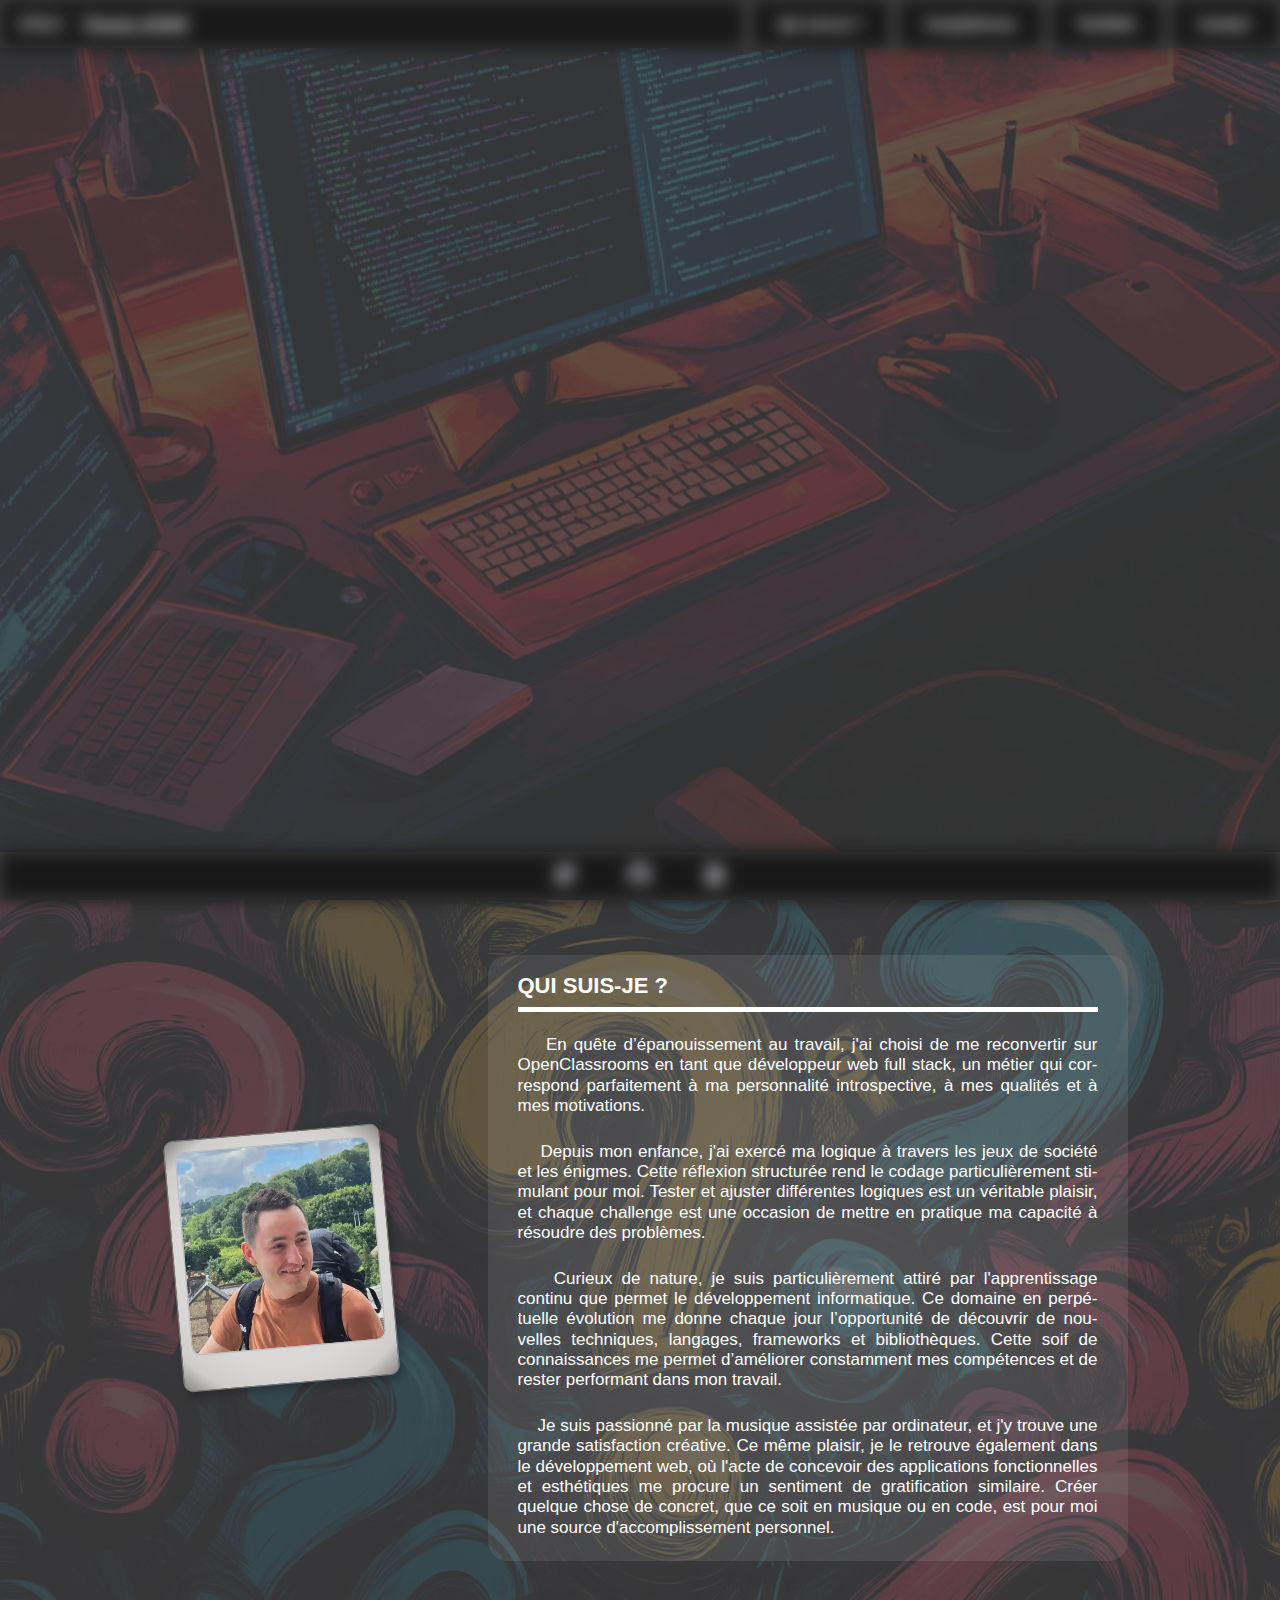
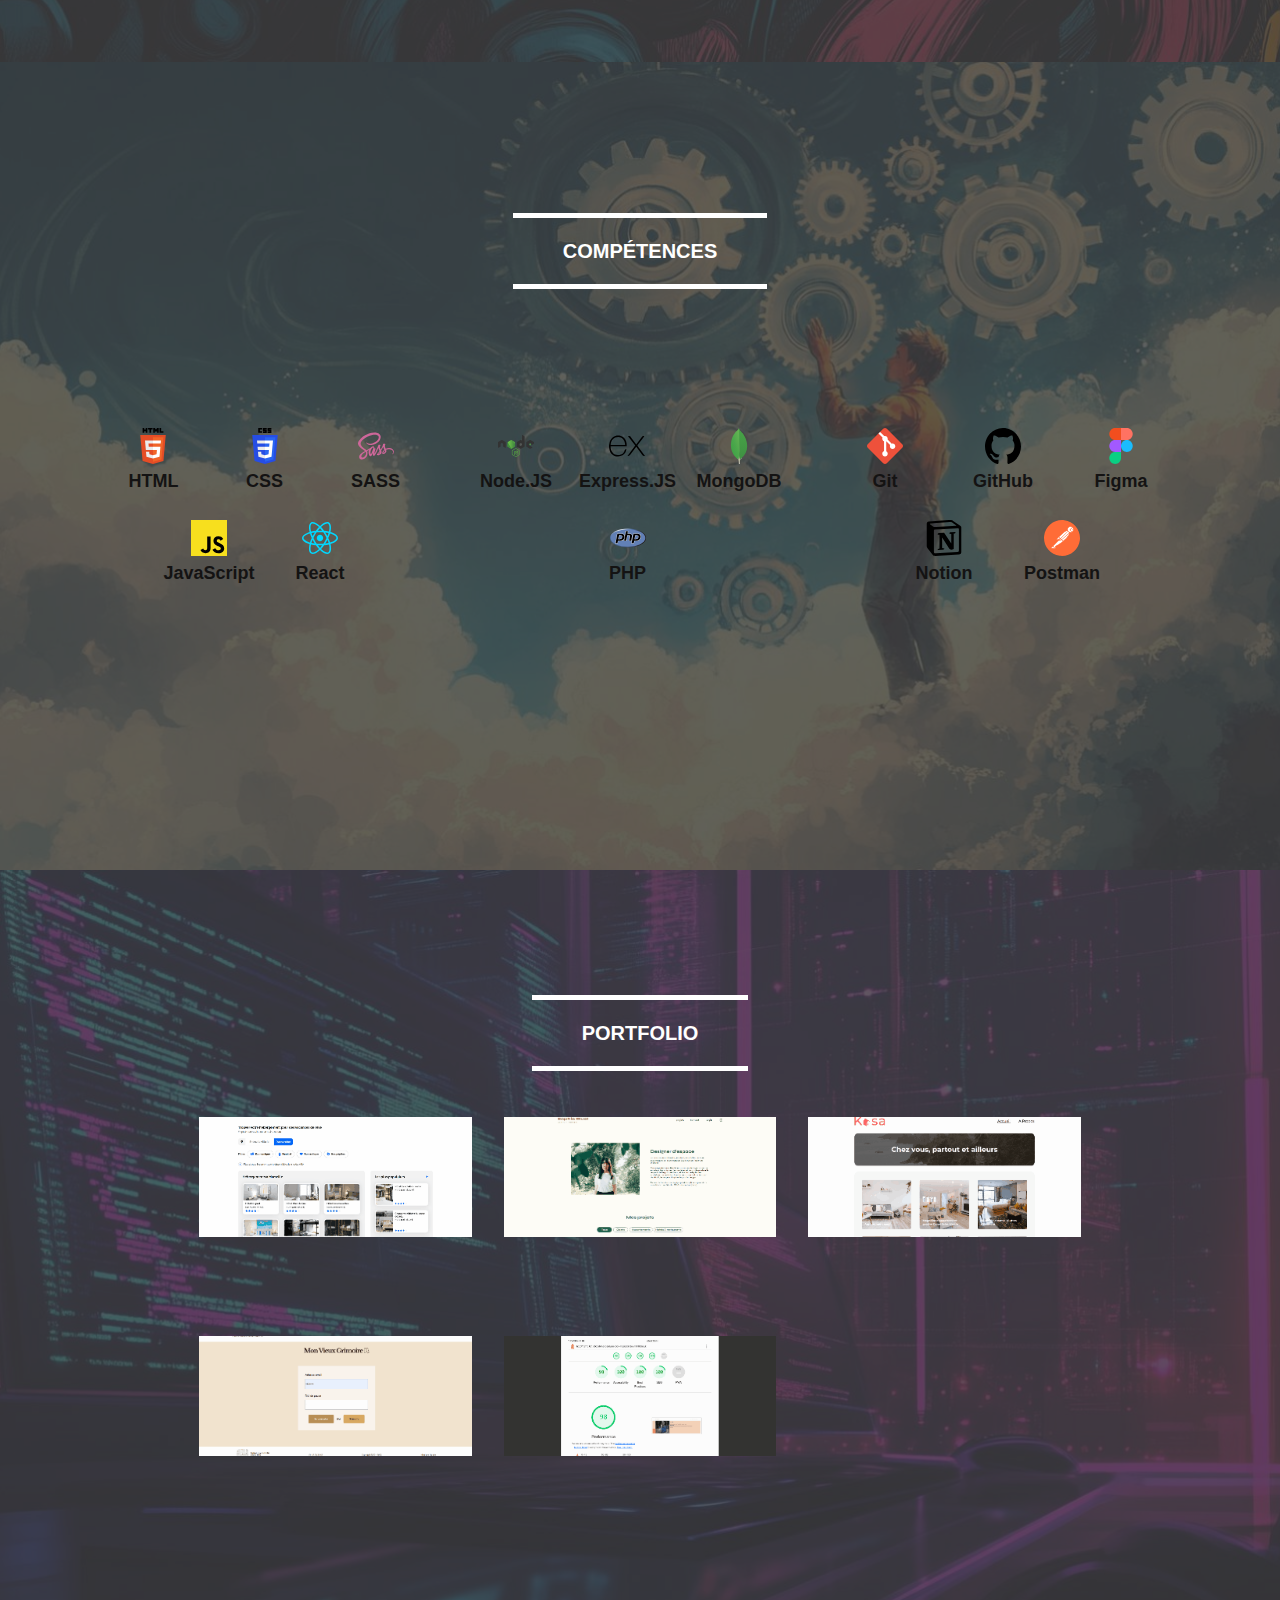
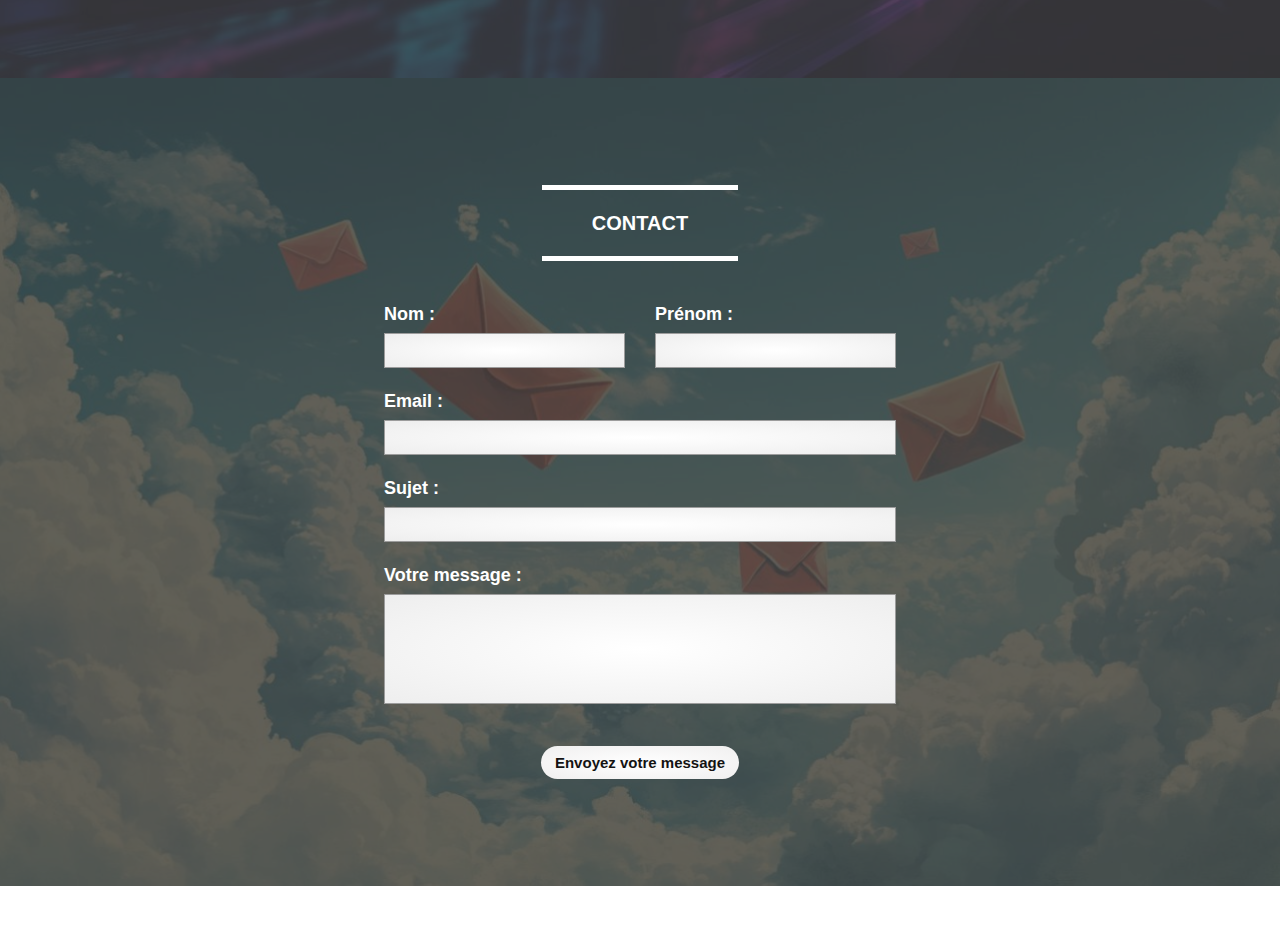
==== commit 1f8d9304: "Update CSS + Update portfolio slide + Update backend + Fixed minors JS issues" ====
--- a/frontend/index.html
+++ b/frontend/index.html
@@ -73,7 +73,7 @@
   <div id="home-link" class="anchors">
   </div>
   <section id="home" class="slide header-margin-for-tablet-desktop">
-    <img loading="lazy" class="background" src="./assets/images/home-background-1440.jpg" srcset="assets/images/home-background-800.jpg 800w,
+    <img class="background" src="./assets/images/home-background-1440.jpg" srcset="assets/images/home-background-800.jpg 800w,
              ./assets/images/home-background-1440.jpg 1440w" sizes="(max-width: 800px) 800px, 1440px" alt="Illustration de fond.">
     <div id="home-content">
       <h2>Développeur Web (Full&nbsp;Stack)</h2>
@@ -92,7 +92,7 @@
   <div id="about-link" class="anchors">
   </div>
   <section id="about" class="slide">
-    <img class="background" loading="lazy" src="./assets/images/about-background-1440.jpg" srcset="assets/images/about-background-800.jpg 800w,
+    <img class="background" src="./assets/images/about-background-1440.jpg" srcset="assets/images/about-background-800.jpg 800w,
     ./assets/images/about-background-1440.jpg 1440w" sizes="(max-width: 800px) 800px, 1440px" alt="Illustration de fond.">
     <div id="about-content">
       <div id="about-block-photo">
@@ -143,7 +143,7 @@
   <div id="skills-link" class="anchors">
   </div>
   <section id="skills" class="slide">
-    <img class="background" loading="lazy" src="./assets/images/skills-background-1440.jpg" srcset="assets/images/skills-background-800.jpg 800w,
+    <img class="background" src="./assets/images/skills-background-1440.jpg" srcset="assets/images/skills-background-800.jpg 800w,
     ./assets/images/skills-background-1440.jpg 1440w" sizes="(max-width: 800px) 800px, 1440px" alt="Illustration de fond.">
     <div id="skills-content">
       <h2 class="slide-title-style">COMPÉTENCES</h2>
@@ -260,7 +260,7 @@
   <div id="examples-link" class="anchors">
   </div>
   <section id="examples" class="slide">
-    <img class="background" loading="lazy" src="./assets/images/examples-background-1440.jpg" srcset="assets/images/examples-background-800.jpg 800w,
+    <img class="background" src="./assets/images/examples-background-1440.jpg" srcset="assets/images/examples-background-800.jpg 800w,
     ./assets/images/examples-background-1440.jpg 1440w" sizes="(max-width: 800px) 800px, 1440px" alt="Illustration de fond.">
     <div id="examples-content">
       <h2 class="slide-title-style">PORTFOLIO</h2>
@@ -273,7 +273,7 @@
               <img src="./assets/svg/lens.svg" alt="Icône de loupe.">
               <p>Cliquez pour plus d'informations&nbsp;!</p>
             </div>
-            <img loading="lazy" class="examples-images" src="./assets/images/example-1-1.png" alt="Image du site.">
+            <img loading="lazy" class="examples-images" src="./assets/gif/example-1-sm.gif" alt="Image du site.">
           </div>
           <h3>Page d'accueil d'une agence de voyage (HTML & CSS)</h3>
         </li>
@@ -283,7 +283,7 @@
               <img src="./assets/svg/lens.svg" alt="Icône de loupe.">
               <p>Cliquez pour plus d'informations&nbsp;!</p>
             </div>
-            <img loading="lazy" class="examples-images" src="./assets/images/example-2.png" alt="Image du site.">
+            <img loading="lazy" class="examples-images" src="./assets/gif/example-2-sm.gif" alt="Image du site.">
           </div>
           <h3>Portfolio dynamique (JavaScript)</h3>
         </li>
@@ -293,7 +293,7 @@
               <img src="./assets/svg/lens.svg" alt="Icône de loupe.">
               <p>Cliquez pour plus d'informations&nbsp;!</p>
             </div>
-            <img loading="lazy" class="examples-images" src="./assets/images/example-3-1.png" alt="Image du site.">
+            <img loading="lazy" class="examples-images" src="./assets/gif/example-3-sm.gif" alt="Image du site.">
           </div>
           <h3>Application web de location immobilière (React)</h3>
         </li>
@@ -303,7 +303,7 @@
               <img src="./assets/svg/lens.svg" alt="Icône de loupe.">
               <p>Cliquez pour plus d'informations&nbsp;!</p>
             </div>
-            <img loading="lazy" class="examples-images" src="./assets/images/example-4-1.png" alt="Image du site.">
+            <img loading="lazy" class="examples-images" src="./assets/gif/example-4-sm.gif" alt="Image du site.">
           </div>
           <h3>Back-end d'un site de notation de livres (Node.js & MongoDB)</h3>
         </li>
@@ -313,9 +313,9 @@
               <img src="./assets/svg/lens.svg" alt="Icône de loupe.">
               <p>Cliquez pour plus d'informations&nbsp;!</p>
             </div>
-            <img loading="lazy" class="examples-images" src="./assets/images/example-5-1.png" alt="Image du site.">
-          </div>
-          <h3>Optimisation et débogage d'un site de photographe</h3>
+            <img loading="lazy" class="examples-images" src="./assets/gif/example-5-sm.gif" alt="Image du site.">
+          </div>
+          <h3>Optimisation et débogage d'un portfolio de photographe</h3>
         </li>
       </ul>
 
@@ -328,8 +328,8 @@
           </div>
           <div id="modal-image-section">
             <div id="image-images-slider" aria-hidden="true">
-              <img id="modal-image-A" src="./assets/images/example-1.png" alt="Image du projet.">
-              <img loading="lazy" id="modal-image-B" class="modal-slide-B-start-position" src="./assets/images/example-1.png" alt="Image du projet.">
+              <img id="modal-image-A" src="./assets/gif/example-1.gif" alt="Image du projet.">
+              <img loading="lazy" id="modal-image-B" class="modal-slide-B-start-position" src="./assets/gif/example-1.gif" alt="Image du projet.">
             </div>
             <div id="modal-buttons-section">
               <button id="modal-description-button" class="modal-button-active">
@@ -374,7 +374,7 @@
   <div id="contact-link" class="anchors">
   </div>
   <section id="contact" class="slide footer-margin-for-tablet-desktop">
-    <img class="background" loading="lazy" src="./assets/images/contact-background-1440.jpg" srcset="assets/images/contact-background-800.jpg 800w,
+    <img class="background" src="./assets/images/contact-background-1440.jpg" srcset="assets/images/contact-background-800.jpg 800w,
     ./assets/images/contact-background-1440.jpg 1440w" sizes="(max-width: 800px) 800px, 1440px" alt="Illustration de fond.">
     <div id="contact-content">
       <h2 class="slide-title-style">CONTACT</h2>
--- a/frontend/styles/examples.css
+++ b/frontend/styles/examples.css
@@ -17,7 +17,7 @@
 
 #examples-gallery {
   display: grid;
-  grid-template-columns: repeat(3, 25.5%);
+  grid-template-columns: repeat(3, 27.75%);
   justify-content: center;
   width: 100%;
   margin-right: -42px;
--- a/frontend/styles/modal.css
+++ b/frontend/styles/modal.css
@@ -23,8 +23,8 @@
 }
 
 #modal {
-  height: 76%;
-  max-height: 600px;
+  height: 82%;
+  max-height: 700px;
   width: 69%;
   max-width: 700px;
   display: flex;
--- a/frontend/styles/contact.css
+++ b/frontend/styles/contact.css
@@ -93,7 +93,7 @@
   color: var(--black);
   border: none;
   background: radial-gradient(ellipse at center, rgb(255, 255, 255) 0%, rgb(240, 239, 239) 100%);
-  padding: 8px 26px;
+  padding: 8px 15px;
   font-size: 16px;
   font-weight: 600;
   margin: auto;
--- a/frontend/styles/examples-mq.css
+++ b/frontend/styles/examples-mq.css
@@ -72,7 +72,7 @@
   }
 
   #examples-gallery {
-    grid-template-columns: repeat(3, 25%);
+    grid-template-columns: repeat(3, 26%);
     margin-right: -24px;
     margin-bottom: 32px;
   }
@@ -86,7 +86,7 @@
   }
 
   #examples-gallery li > div {
-    height: 100px;
+    height: 115px;
   }
 
   #examples-gallery h3 {
--- a/frontend/styles/contact-mq.css
+++ b/frontend/styles/contact-mq.css
@@ -18,7 +18,7 @@
   }
 
   #contact-form button {
-    padding: 8px 21px;
+    padding: 8px 14px;
     font-size: 15px;
   }
 
@@ -62,7 +62,6 @@
   }
 
   #contact-form button {
-    padding: 8px 20px;
     font-size: 14px;
     margin-top: 37px;
   }
@@ -131,7 +130,7 @@
   }
 
   #contact-form button {
-    padding: 6px 18px;
+    padding: 6px 14px;
     margin-top: 30px;
   }
 
@@ -142,6 +141,10 @@
 }
 
 @media (max-width: 950px) and (max-height: 768px) {
+  #contact-content .slide-title-style {
+    margin-bottom: 12px;
+  }
+
   #contact-form {
     width: 425px;
   }
@@ -192,10 +195,10 @@
   }
 
   #contact-form button {
-    padding: 10px 16px;
+    padding: 7px 13px;
     margin-top: 40px;
     margin-bottom: 58px;
-    font-size: 16px;
+    font-size: 15px;
   }
 
   #contact-errors-form,
--- a/frontend/styles/contact-animations.css
+++ b/frontend/styles/contact-animations.css
@@ -41,8 +41,8 @@
 @media (hover: hover) {
   #contact-form button:hover {
     cursor: pointer;
-    filter: brightness(0.78);
     text-shadow: 0px 0px 6px #e7e6e6d5;
+    background: radial-gradient(ellipse at center, rgb(168, 165, 165) 0%, rgb(223, 220, 220) 100%);
   }
 }
 
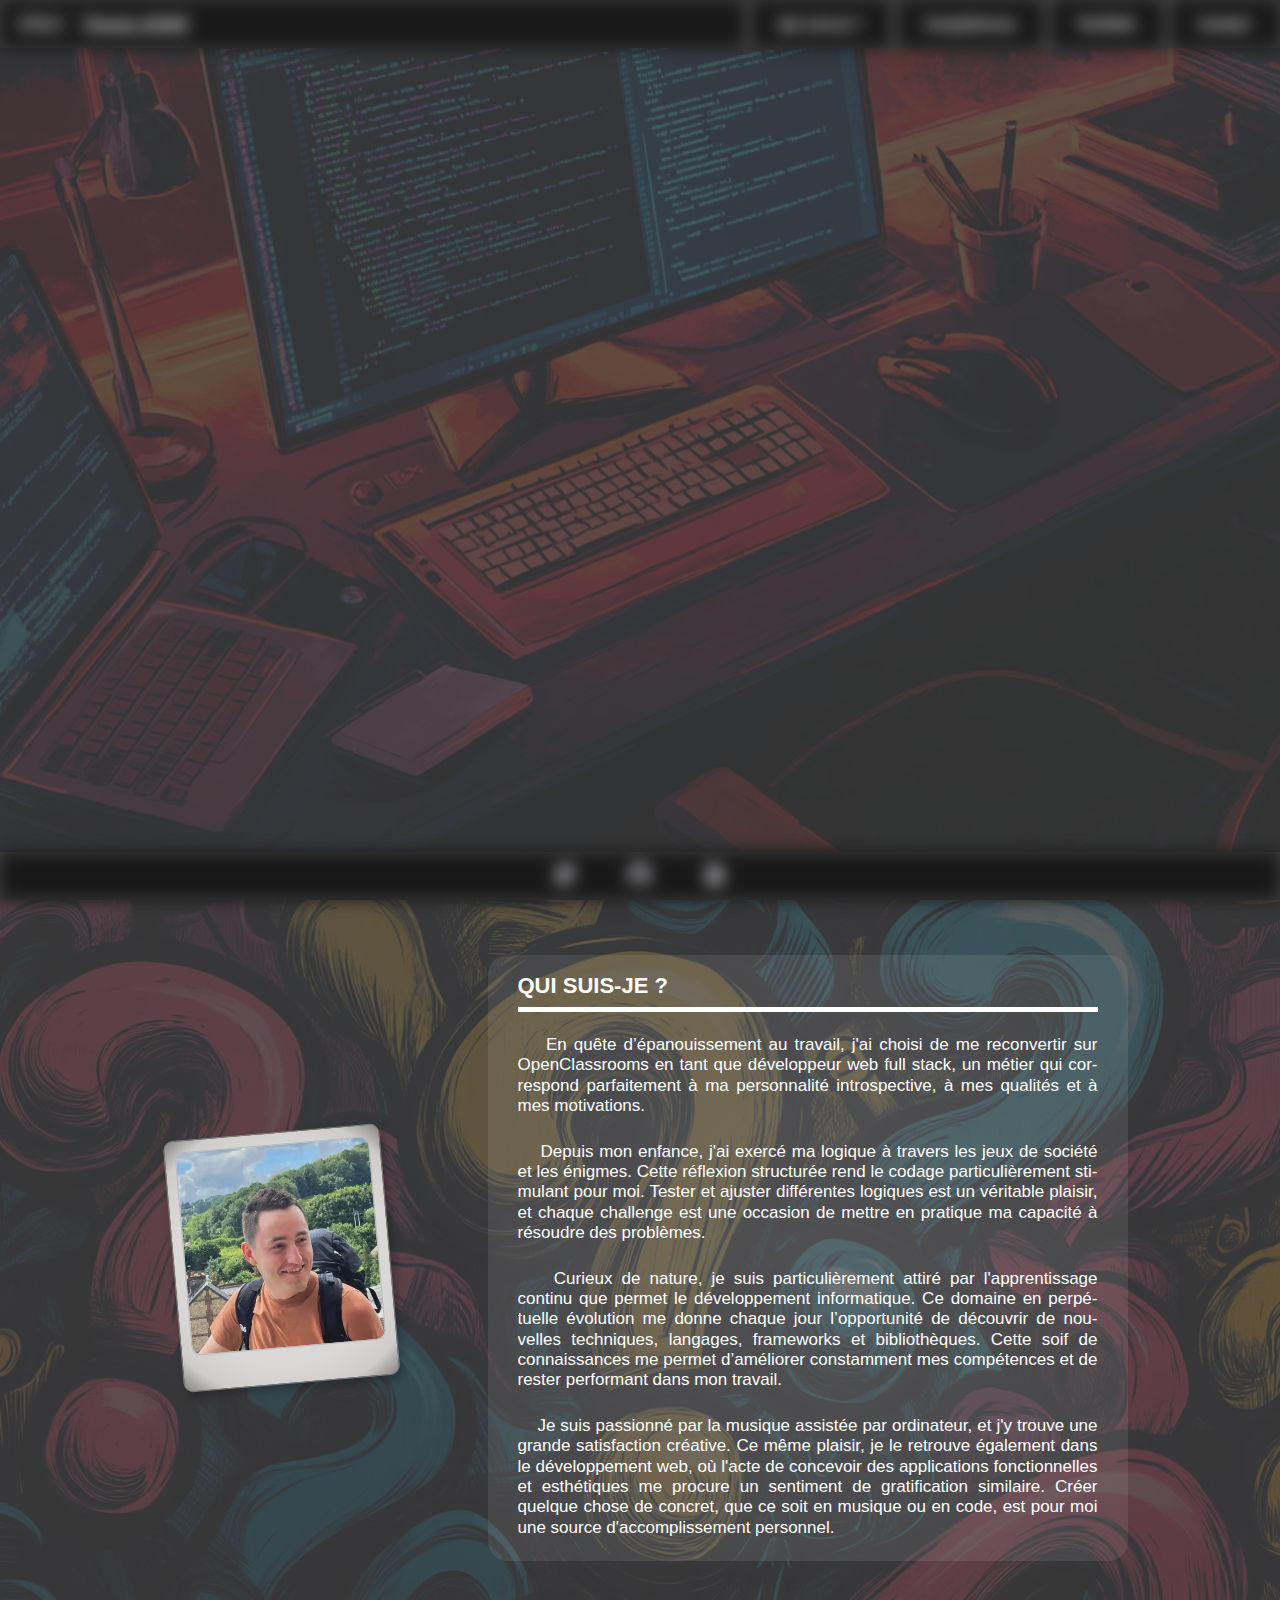
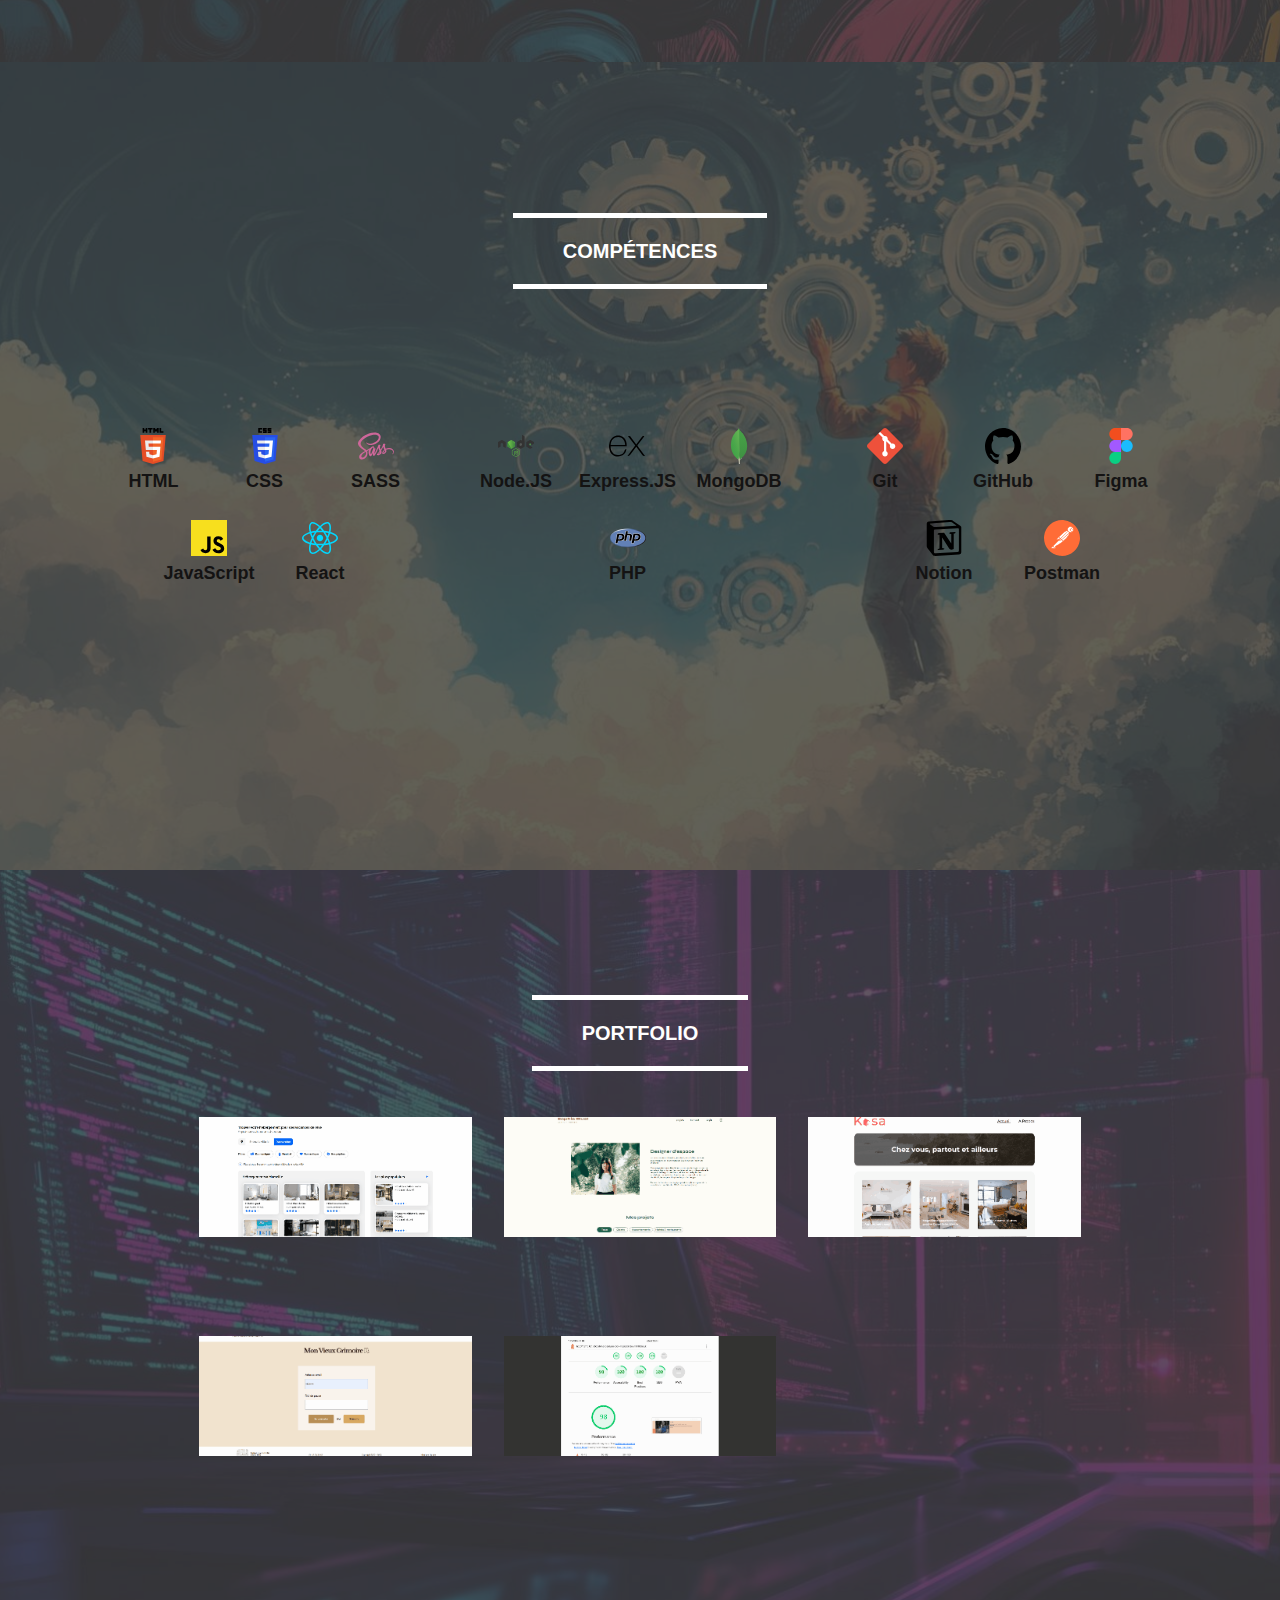
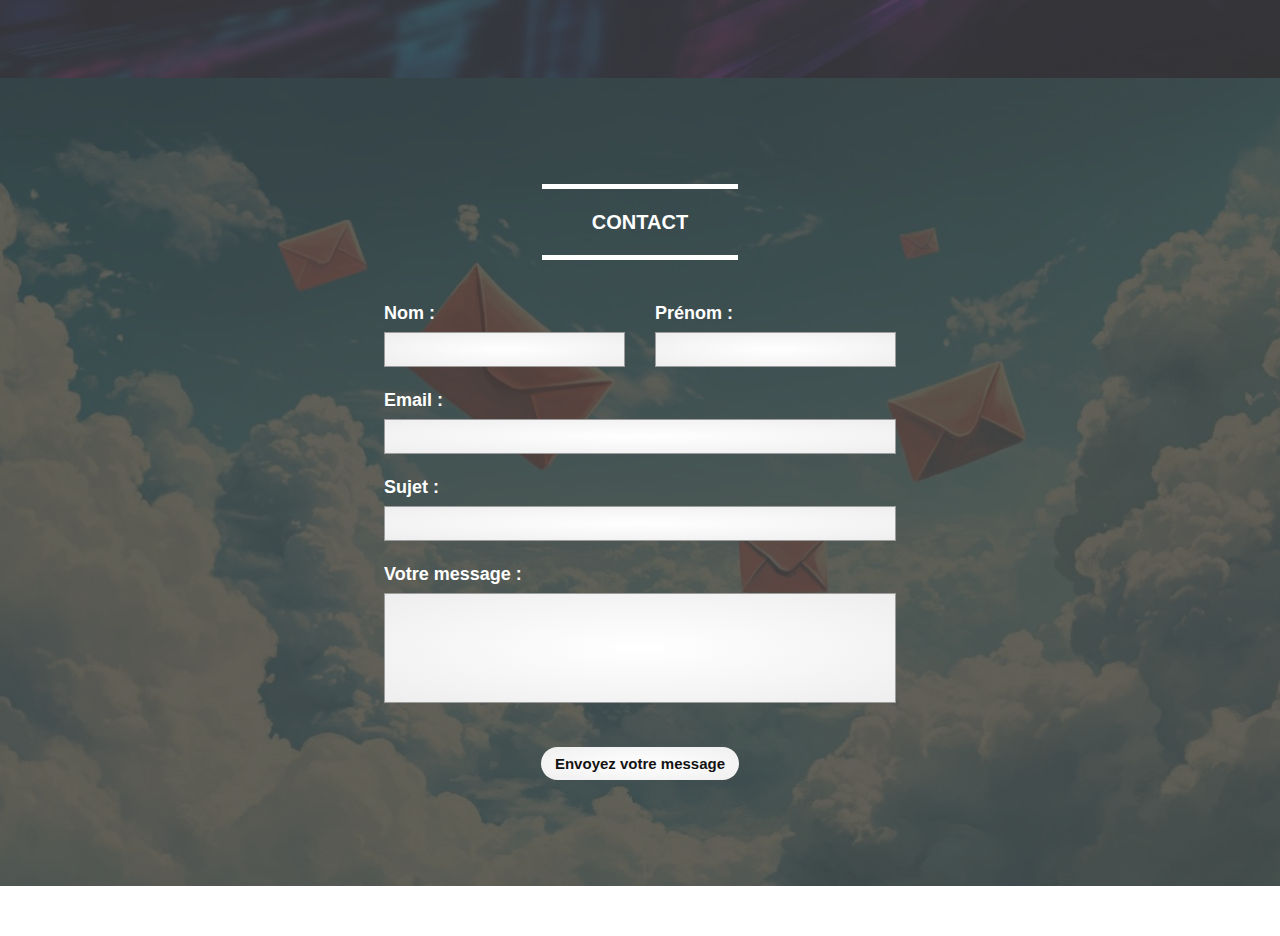
==== commit 661e7178: "Correct html email" ====
--- a/frontend/index.html
+++ b/frontend/index.html
@@ -420,7 +420,7 @@
   <footer>
     <div id="footer">
       <div style="display: none;">
-        <a href="mailto:ton-email@example.com" target="_blank" title="Envoyer un e-mail via votre messagerie par default.">
+        <a href="mailto:t.leger.contact@gmail.com" target="_blank" title="Envoyer un e-mail via votre messagerie par default.">
           <img src="./assets/svg/e-mail.svg" alt="Icône d'un e-mail." aria-hidden="true">
           <span class="sr-only">Cliquez pour m'envoyer un e-mail via votre messagerie par default.</span>
         </a>
--- a/frontend/styles/contact.css
+++ b/frontend/styles/contact.css
@@ -97,7 +97,7 @@
   font-size: 16px;
   font-weight: 600;
   margin: auto;
-  margin-top: 42px;
+  margin-top: 44px;
   border-radius: 60px;
 }
 
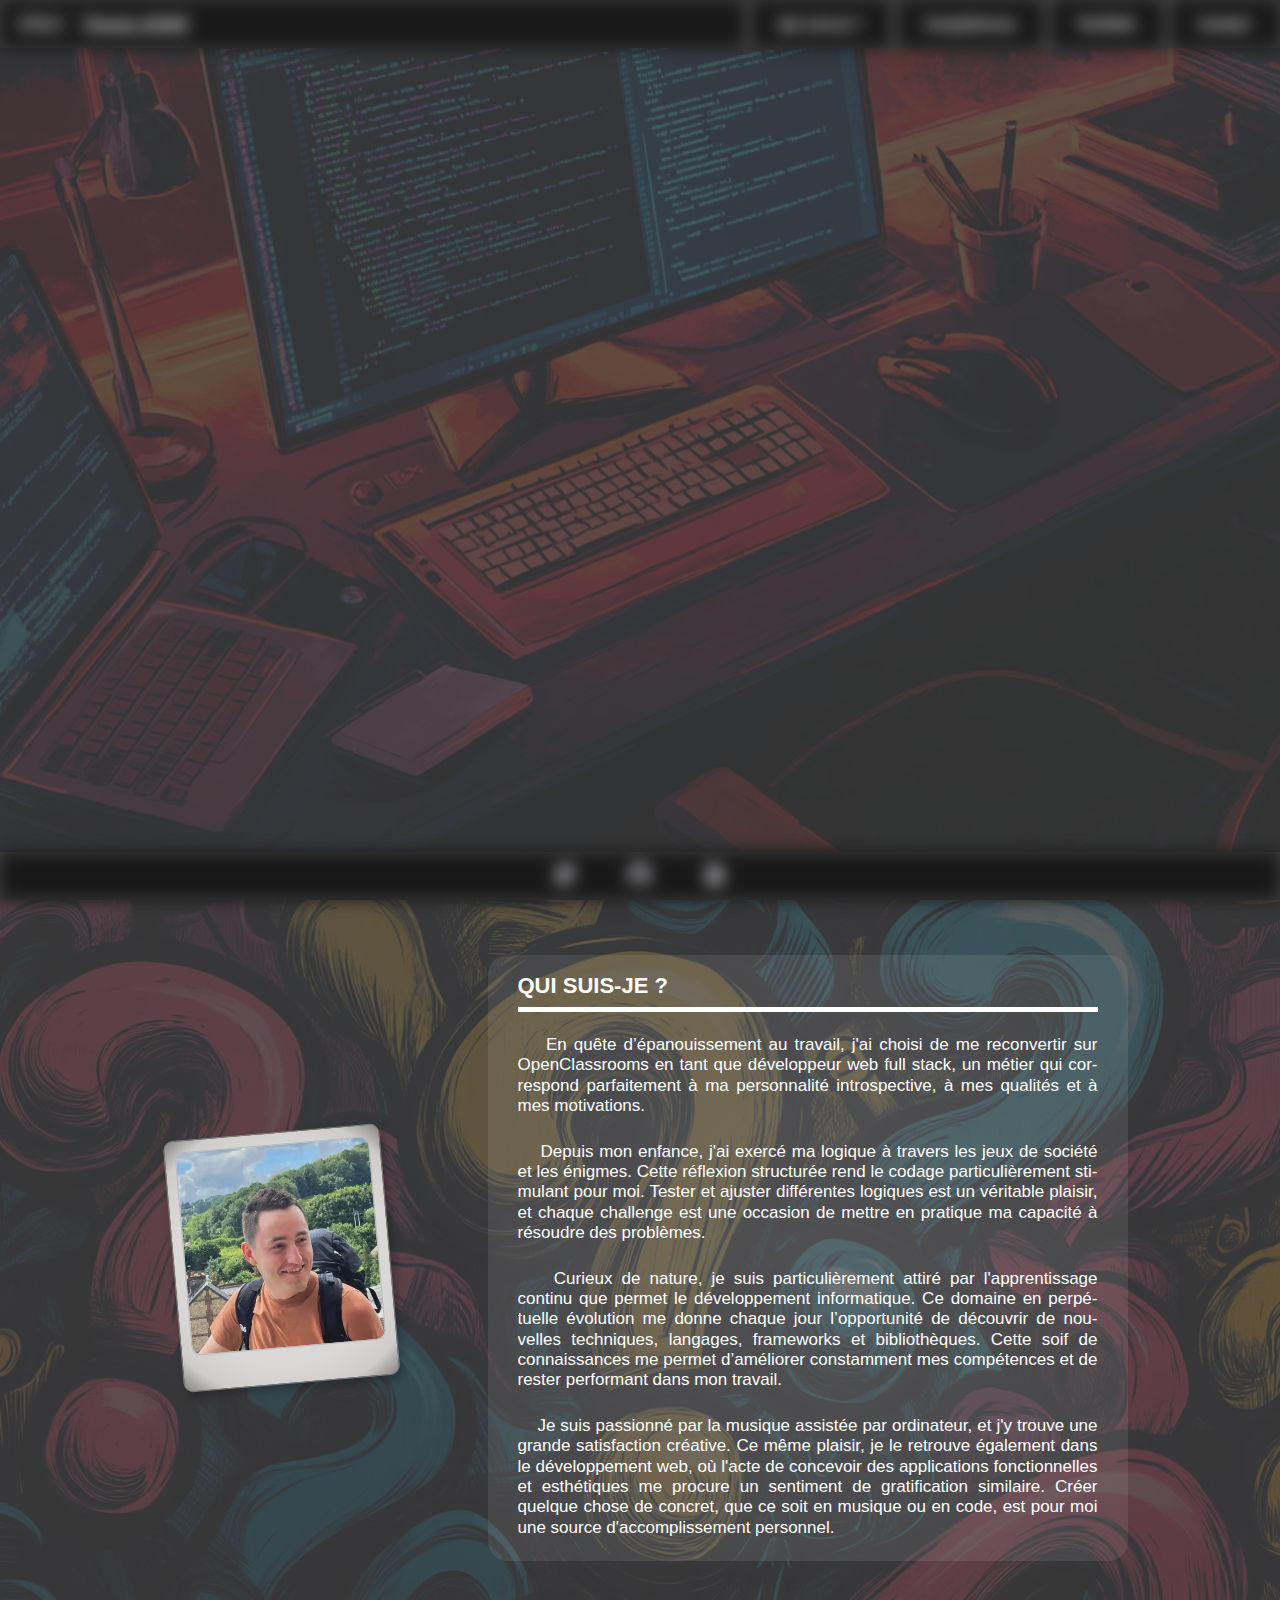
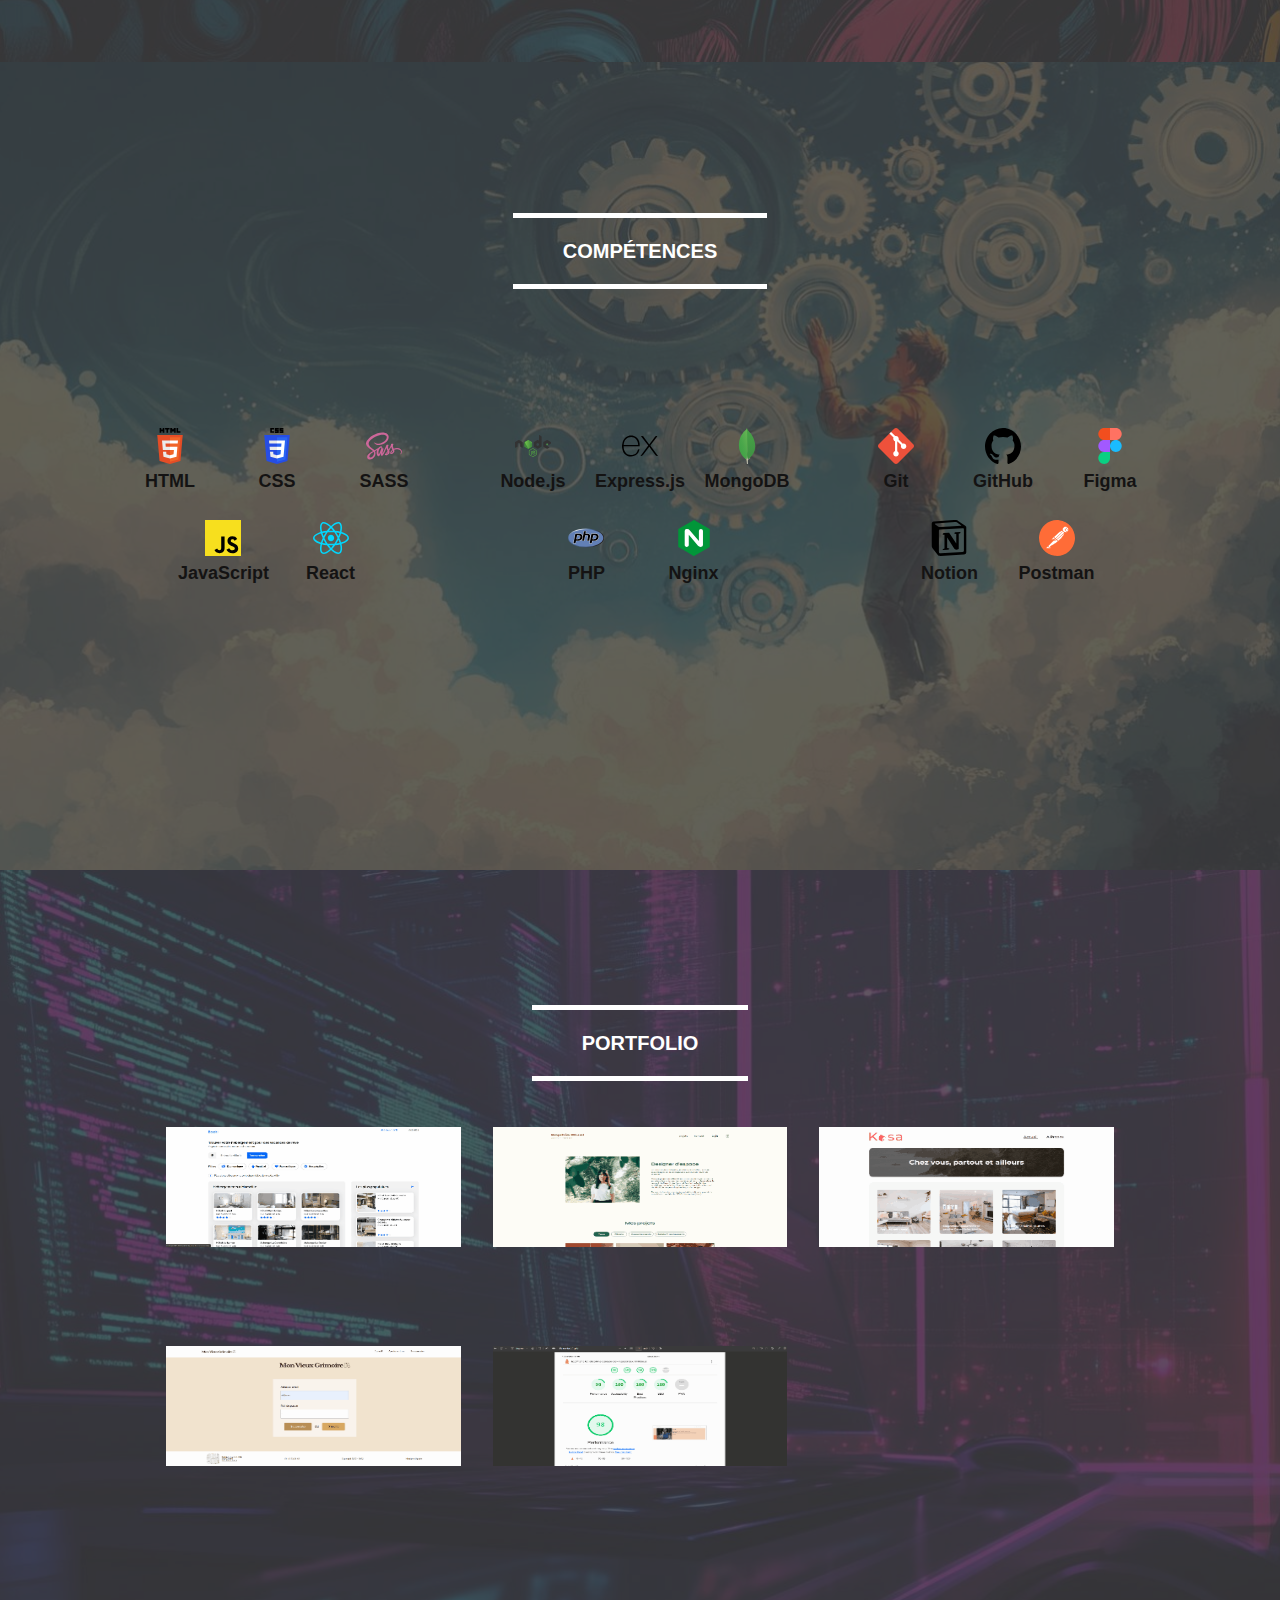
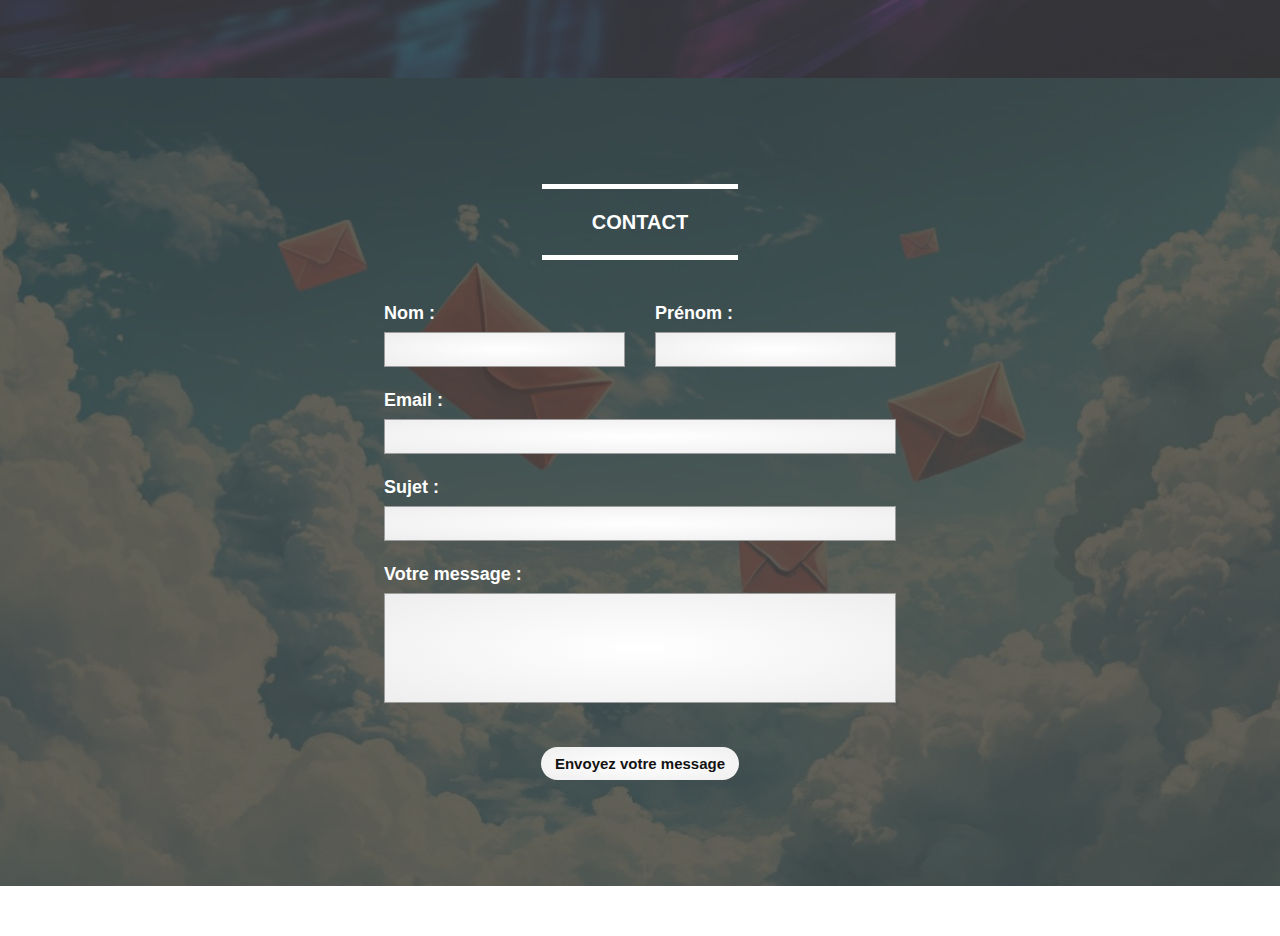
==== commit 41774e11: "Update CSS + Improve compatibility for old safari versions and for tablet fix scrolling issue + Add " ====
--- a/frontend/index.html
+++ b/frontend/index.html
@@ -179,7 +179,7 @@
               </div>
             </li>
             <li>
-              <p class="info-bubbles">React est une bibliothèque JavaScript utilisée pour construire des interfaces utilisateur interactives et réactives grâce à des composants.</p>
+              <p class="info-bubbles">React est une bibliothèque JavaScript utilisée pour construire des interfaces utilisateur interactives et réactives grâce à des composants et des hooks.</p>
               <div class="skills-items-div"><img src="./assets/svg/react.svg" alt="Icône de React." aria-hidden="true">
                 <h4>React</h4>
               </div>
@@ -191,15 +191,15 @@
           <h3>Backend</h3>
           <ul>
             <li>
-              <p class="info-bubbles">Node.JS est un environnement d'exécution JavaScript côté serveur qui permet de créer des applications web performantes et évolutives.</p>
-              <div class="skills-items-div"><img src="./assets/svg/node-js.svg" alt="Icône de Node.JS." aria-hidden="true">
-                <h4>Node.JS</h4>
-              </div>
-            </li>
-            <li>
-              <p class="info-bubbles">Express.JS est un framework minimaliste pour Node.JS qui facilite le développement d'applications web et d'API en fournissant des outils et des fonctionnalités simplifiées.</p>
-              <div class="skills-items-div"><img src="./assets/svg/express-js.svg" alt="Icône d'Express.JS." aria-hidden="true">
-                <h4>Express.JS</h4>
+              <p class="info-bubbles">Node.js est un environnement d'exécution JavaScript côté serveur qui permet de développer des applications web rapides et évolutives.</p>
+              <div class="skills-items-div"><img src="./assets/svg/node-js.svg" alt="Icône de Node.js." aria-hidden="true">
+                <h4>Node.js</h4>
+              </div>
+            </li>
+            <li>
+              <p class="info-bubbles">Express.js est un framework minimaliste pour Node.js qui facilite le développement d'applications web et d'API en fournissant des outils et des fonctionnalités simplifiées.</p>
+              <div class="skills-items-div"><img src="./assets/svg/express-js.svg" alt="Icône d'Express.js." aria-hidden="true">
+                <h4>Express.js</h4>
               </div>
             </li>
             <li>
@@ -209,9 +209,15 @@
               </div>
             </li>
             <li>
-              <p class="info-bubbles">PHP est un langage de programmation côté serveur largement utilisé pour le développement de sites web dynamiques et d'applications web.</p>
+              <p class="info-bubbles">PHP est un langage de programmation côté serveur populaire pour le développement de sites web et d'applications web dynamiques.</p>
               <div class="skills-items-div"><img src="./assets/svg/php.svg" alt="Icône de PHP." aria-hidden="true">
                 <h4>PHP</h4>
+              </div>
+            </li>
+            <li>
+              <p class="info-bubbles">Nginx est un serveur web performant qui gère les requêtes HTTP, distribue du contenu statique et peut servir de proxy inversé, offrant rapidité et scalabilité pour l'hébergement web.</p>
+              <div class="skills-items-div"><img src="./assets/svg/nginx.svg" alt="Icône de PHP." aria-hidden="true">
+                <h4>Nginx</h4>
               </div>
             </li>
           </ul>
@@ -352,7 +358,6 @@
           <div id="modal-text-block">
             <div id="modal-text">
               <h4 id="modal-text-title" role="presentation">Description :</h4>
-              <img class="arrows-problems" src="./assets/svg/arrow-problem.svg" alt="Icône de flèche.">
             </div>
             <div id="modal-text-arrow-down" class="arrow-down" style="display: none;" aria-hidden="true">
               <img src="./assets/svg/arrow-down.svg" alt="Faites défiler vers le bas pour voir plus de texte.">
--- a/frontend/styles/general.css
+++ b/frontend/styles/general.css
@@ -85,9 +85,9 @@
   justify-content: center;
   align-items: center;
   bottom: 10px;
-  left: calc(50% - 6% - 10px);
-  width: 12%;
-  padding: 2px 10px;
+  left: calc(50% - 5% - 10px);
+  width: 10%;
+  padding: 1px 10px;
   border-radius: 25px;
 }
 
--- a/frontend/styles/about.css
+++ b/frontend/styles/about.css
@@ -1,7 +1,3 @@
-/* .background-hidden {
-  visibility: hidden;
-} */
-
 #about-content {
   z-index: 1;
   width: var(--slide-max-width);
@@ -54,6 +50,10 @@
   display: none;
 }
 
+#about-text-p div {
+  display: block;
+}
+
 #about-text h2 {
   margin-bottom: 30px;
   font-size: 24px;
@@ -79,6 +79,7 @@
 }
 
 #about-text p {
+  height: 100%;
   font-size: 20px;
   font-weight: 400;
   width: 100%;
--- a/frontend/styles/skills.css
+++ b/frontend/styles/skills.css
@@ -13,20 +13,17 @@
 }
 
 #skills-trees {
+  margin-right: -35px;
   width: 95%;
   display: grid;
   grid-template-columns: repeat(3, 1fr);
 }
 
 #skills-tree-left,
-#skills-tree-center {
-  margin-right: 35px;
-}
-
-#skills-tree-left,
 #skills-tree-center,
 #skills-tree-right {
-  padding: 30px 5px 40px 5px;
+  margin-right: 35px;
+  padding: 30px 12px 40px 12px;
   background: radial-gradient(circle at center, rgba(255, 255, 255, 0.64) 0%, rgba(255, 255, 255, 0.22) 100%);
   border-radius: 18px;
   box-shadow: 3px 3px 6px rgba(0, 0, 0, 0.062);
--- a/frontend/styles/examples.css
+++ b/frontend/styles/examples.css
@@ -43,7 +43,7 @@
 }
 
 .examples-images {
-  object-fit: cover;
+  object-fit: fill;
   width: 100%;
   height: 100%;
   aspect-ratio: 16/9;
--- a/frontend/styles/modal.css
+++ b/frontend/styles/modal.css
@@ -2,6 +2,7 @@
   position: absolute;
   height: var(--section-height-normal);
   top: -2px;
+  width: 100vw;
   width: 100dvw;
   z-index: 1;
   display: none;
--- a/frontend/styles/general-mq.css
+++ b/frontend/styles/general-mq.css
@@ -57,8 +57,8 @@
 
   .arrow-down {
     bottom: 8px;
-    left: calc(50% - 6% - 8px);
-    padding: 2px 8px;
+    left: calc(50% - 5% - 8px);
+    padding: 1px 8px;
   }
 }
 
@@ -82,13 +82,8 @@
     padding: 24px 42px;
   }
 
-  .arrow-down {
-    bottom: 8px;
-  }
-
-  .arrow-down div {
-    width: 11%;
-    padding: 1px 8px;
+  .arrow-down img {
+    height: 16px;
   }
 }
 
--- a/frontend/styles/skills-mq.css
+++ b/frontend/styles/skills-mq.css
@@ -1,17 +1,14 @@
 @media (max-width: 1440px) {
   #skills-trees {
     width: 90%;
-  }
-
-  #skills-tree-left,
-  #skills-tree-center {
+    margin-right: -25px;
+  }
+
+  #skills-tree-left,
+  #skills-tree-center,
+  #skills-tree-right {
     margin-right: 25px;
-  }
-
-  #skills-tree-left,
-  #skills-tree-center,
-  #skills-tree-right {
-    padding: 30px 5px 35px 5px;
+    padding: 30px 12px 35px 12px;
   }
 
   #skills-trees h3 {
@@ -41,17 +38,14 @@
 
   #skills-trees {
     width: 95%;
-  }
-
-  #skills-tree-left,
-  #skills-tree-center {
+    margin-right: -22px;
+  }
+
+  #skills-tree-left,
+  #skills-tree-center,
+  #skills-tree-right {
     margin-right: 22px;
-  }
-
-  #skills-tree-left,
-  #skills-tree-center,
-  #skills-tree-right {
-    padding: 25px 2px 30px 2px;
+    padding: 25px 12px 30px 12px;
   }
 
   #skills-trees h3 {
@@ -94,12 +88,6 @@
     width: 92%;
   }
 
-  #skills-tree-left,
-  #skills-tree-center,
-  #skills-tree-right {
-    padding: 25px 1px 30px 1px;
-  }
-
   #skills-trees h3 {
     margin-bottom: 26px;
     font-size: 21px;
@@ -130,7 +118,6 @@
   }
 }
 
-/* @media (max-height: 650px) and (max-width: 850px) { */
 @media (max-height: 700px) {
   #skills-content .slide-title-style {
     margin-bottom: 8px;
@@ -144,7 +131,7 @@
   #skills-tree-left,
   #skills-tree-center,
   #skills-tree-right {
-    padding: 20px 1px 20px 1px;
+    padding: 20px 12px 24px 12px;
   }
 
   #skills-trees h3 {
@@ -171,7 +158,7 @@
   }
 
   #skills-content > p {
-    margin-top: 20px;
+    margin-top: 22px;
     width: 65%;
     font-size: 19px;
   }
@@ -180,6 +167,10 @@
 @media (max-height: 590px), (max-width: 768px) {
   #skills-content {
     margin-top: 15px;
+  }
+
+  #skills-trees {
+    margin-right: 0px;
   }
 
   #skills-content .slide-title-style {
@@ -192,19 +183,15 @@
   #skills-trees {
     display: flex;
     flex-direction: column;
-    width: 92%;
+    width: 92.6%;
     max-width: 450px;
   }
 
   #skills-tree-left,
-  #skills-tree-center {
+  #skills-tree-center,
+  #skills-tree-right {
     margin-right: 0px;
-  }
-
-  #skills-tree-left,
-  #skills-tree-center,
-  #skills-tree-right {
-    padding: 30px 10px 32px 10px;
+    padding: 30px 12px 32px 12px;
   }
 
   #skills-tree-left,
--- a/frontend/styles/examples-mq.css
+++ b/frontend/styles/examples-mq.css
@@ -1,6 +1,6 @@
 @media (max-width: 1440px) {
   #examples-gallery {
-    grid-template-columns: repeat(3, 25.2%);
+    grid-template-columns: repeat(3, 27%);
     margin-right: -32px;
   }
 
@@ -37,7 +37,7 @@
   }
 
   #examples-gallery {
-    grid-template-columns: repeat(3, 28%);
+    grid-template-columns: repeat(3, 29%);
     margin-right: -25px;
   }
 
@@ -72,7 +72,7 @@
   }
 
   #examples-gallery {
-    grid-template-columns: repeat(3, 26%);
+    grid-template-columns: repeat(3, 28%);
     margin-right: -24px;
     margin-bottom: 32px;
   }
@@ -106,7 +106,7 @@
   }
 
   #examples-gallery {
-    grid-template-columns: repeat(3, 23.2%);
+    grid-template-columns: repeat(3, 25%);
   }
 
   #examples-gallery li:nth-child(-n + 3) {
@@ -156,7 +156,7 @@
   }
 
   #examples-gallery li > div {
-    height: 150px;
+    height: 175px;
   }
 
   #examples-gallery h3 {
--- a/frontend/styles/modal-mq.css
+++ b/frontend/styles/modal-mq.css
@@ -84,7 +84,7 @@
   }
 
   #modal-image-section {
-    max-height: 135px;
+    max-height: 180px;
   }
 
   #modal-previous-button,
@@ -168,6 +168,10 @@
     padding: 0px 19px 15px 8px;
   }
 
+  #modal-image-section {
+    max-height: 130px;
+  }
+
   #modal-buttons-section button {
     border-radius: 20px;
     padding: 7px 24px;
@@ -223,7 +227,7 @@
   }
 
   #modal-image-section {
-    max-height: 110px;
+    max-height: 155px;
   }
 }
 
@@ -237,7 +241,7 @@
   }
 
   #modal-image-section {
-    max-height: 100px;
+    max-height: 135px;
   }
 
   #modal-text-block {
@@ -270,7 +274,7 @@
   }
 
   #modal-image-section {
-    max-height: 85px;
+    max-height: 130px;
   }
 
   .modal-buttons-images {
@@ -323,7 +327,7 @@
   }
 
   #modal-image-section {
-    max-height: 70px;
+    max-height: 100px;
   }
 
   #modal-text-block {
--- a/frontend/styles/contact-mq.css
+++ b/frontend/styles/contact-mq.css
@@ -105,7 +105,7 @@
 
 @media (max-height: 750px) {
   #contact-content .slide-title-style {
-    margin-bottom: 20px;
+    margin-bottom: 10px;
   }
 
   #contact-form {
@@ -131,7 +131,7 @@
 
   #contact-form button {
     padding: 6px 14px;
-    margin-top: 30px;
+    margin-top: 24px;
   }
 
   #contact-errors-form,
@@ -245,6 +245,5 @@
   #contact-errors-form-text,
   #contact-success-form-text {
     text-align: center;
-    text-align: justify;
-  }
-}
+  }
+}
--- a/frontend/styles/skills-animations.css
+++ b/frontend/styles/skills-animations.css
@@ -97,7 +97,7 @@
   }
 
   .skills-text-intro {
-    opacity: 1;
-    animation: skills-text-intro 1.75s cubic-bezier(0.31, -0.39, 0.95, 0.7) 0.9s 1 normal forwards;
+    /* opacity: 1;
+    animation: skills-text-intro 1.75s cubic-bezier(0.31, -0.39, 0.95, 0.7) 0.9s 1 normal forwards; */
   }
 }
--- a/frontend/styles/modal-animations.css
+++ b/frontend/styles/modal-animations.css
@@ -1,7 +1,7 @@
 :root {
   /* ==== Durations ==== */
   --modal-closing-animation-duration: 0.15s;
-  --modal-slide-change-duration: 0.265s;
+  --modal-slide-change-duration: 0.5s;
 }
 
 .modal-open {
@@ -106,7 +106,7 @@
 }
 
 .modal-slide-in-left {
-  animation: modal-slide-in-left var(--modal-slide-change-duration) ease-in-out 0s 1 normal forwards;
+  animation: modal-slide-in-left var(--modal-slide-change-duration) ease-out 0s 1 normal forwards;
 }
 
 @keyframes modal-slide-in-left {
@@ -119,7 +119,7 @@
 }
 
 .modal-slide-out-left {
-  animation: modal-slide-out-left var(--modal-slide-change-duration) ease-in-out 0s 1 normal none;
+  animation: modal-slide-out-left var(--modal-slide-change-duration) ease-out 0s 1 normal none;
   opacity: 0;
 }
 
@@ -135,7 +135,7 @@
 }
 
 .modal-slide-in-right {
-  animation: modal-slide-in-right var(--modal-slide-change-duration) cubic-bezier(0.65, 0.27, 0.87, 0.68) 0s 1 normal forwards;
+  animation: modal-slide-in-right var(--modal-slide-change-duration) ease-out 0s 1 normal forwards;
 }
 
 @keyframes modal-slide-in-right {
@@ -148,7 +148,7 @@
 }
 
 .modal-slide-out-right {
-  animation: modal-slide-out-right var(--modal-slide-change-duration) cubic-bezier(0.65, 0.27, 0.87, 0.68) 0s 1 normal none;
+  animation: modal-slide-out-right var(--modal-slide-change-duration) ease-out 0s 1 normal none;
   opacity: 0;
 }
 
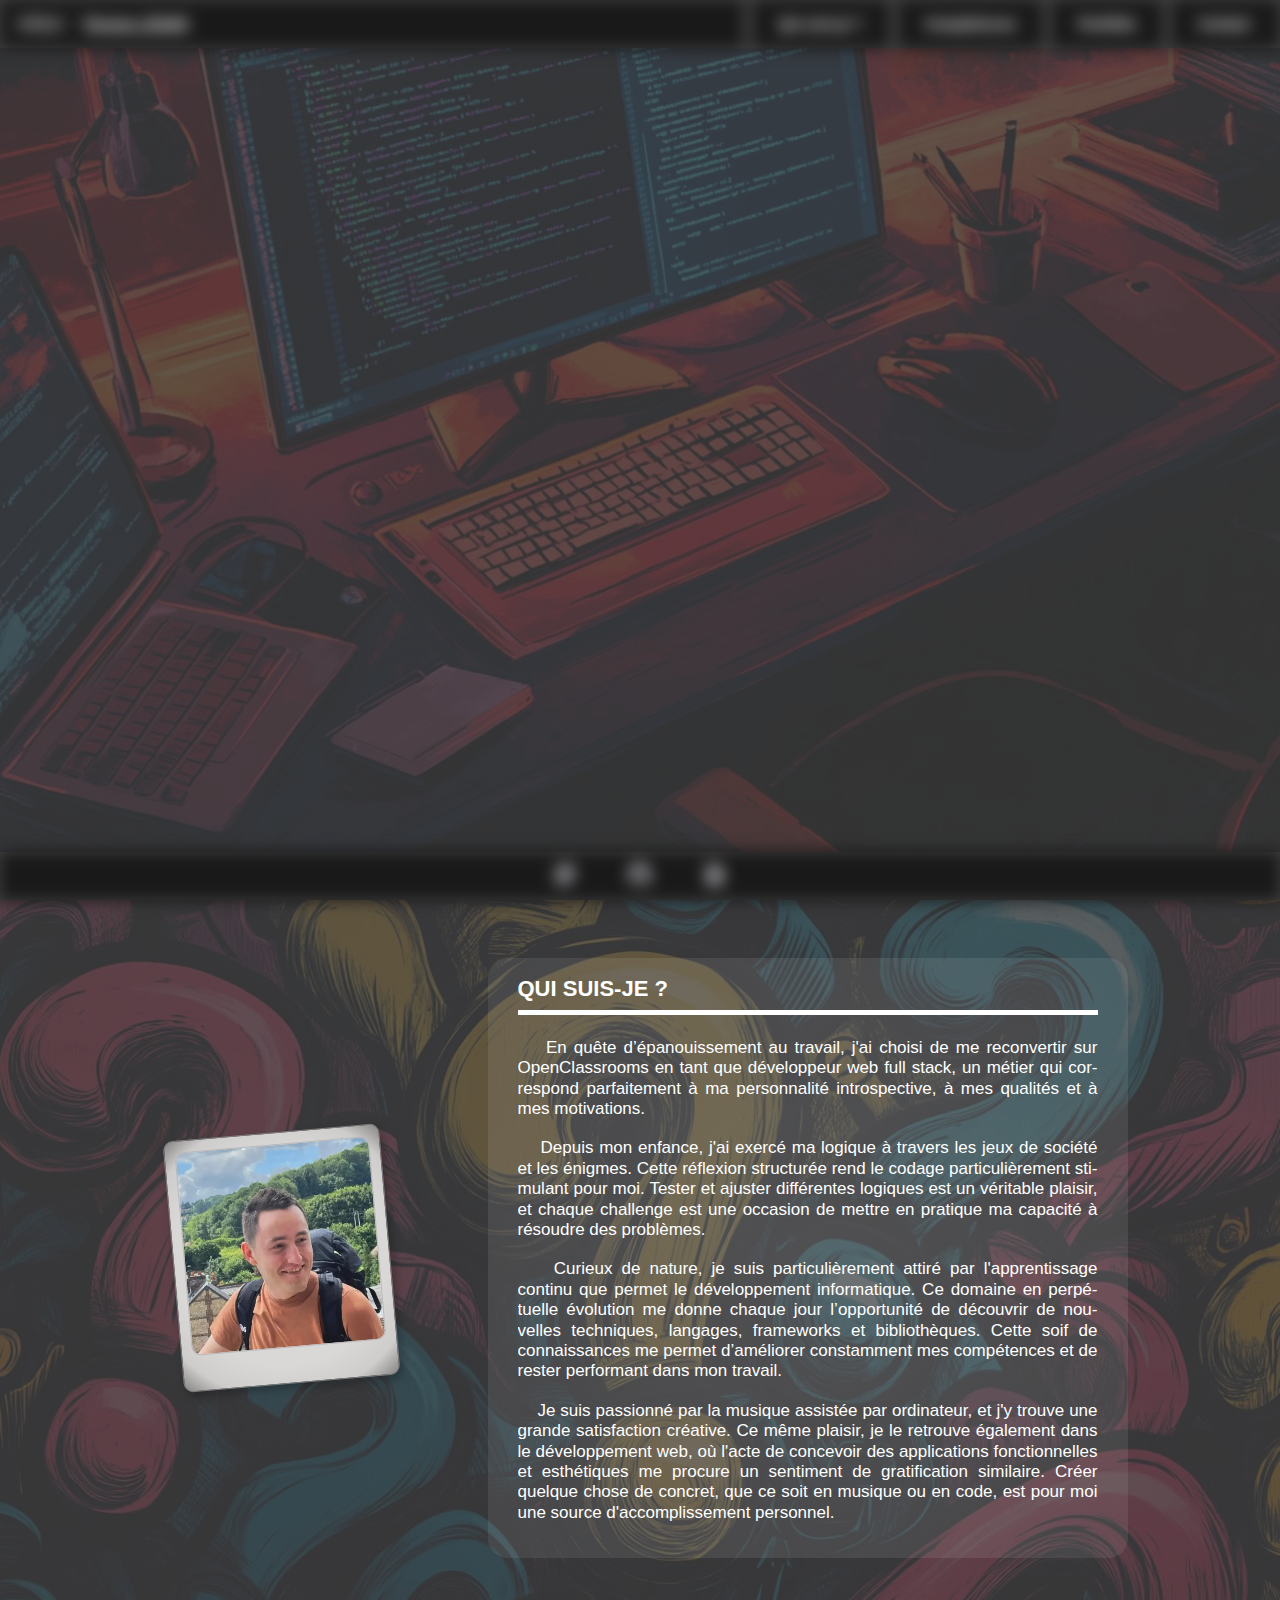
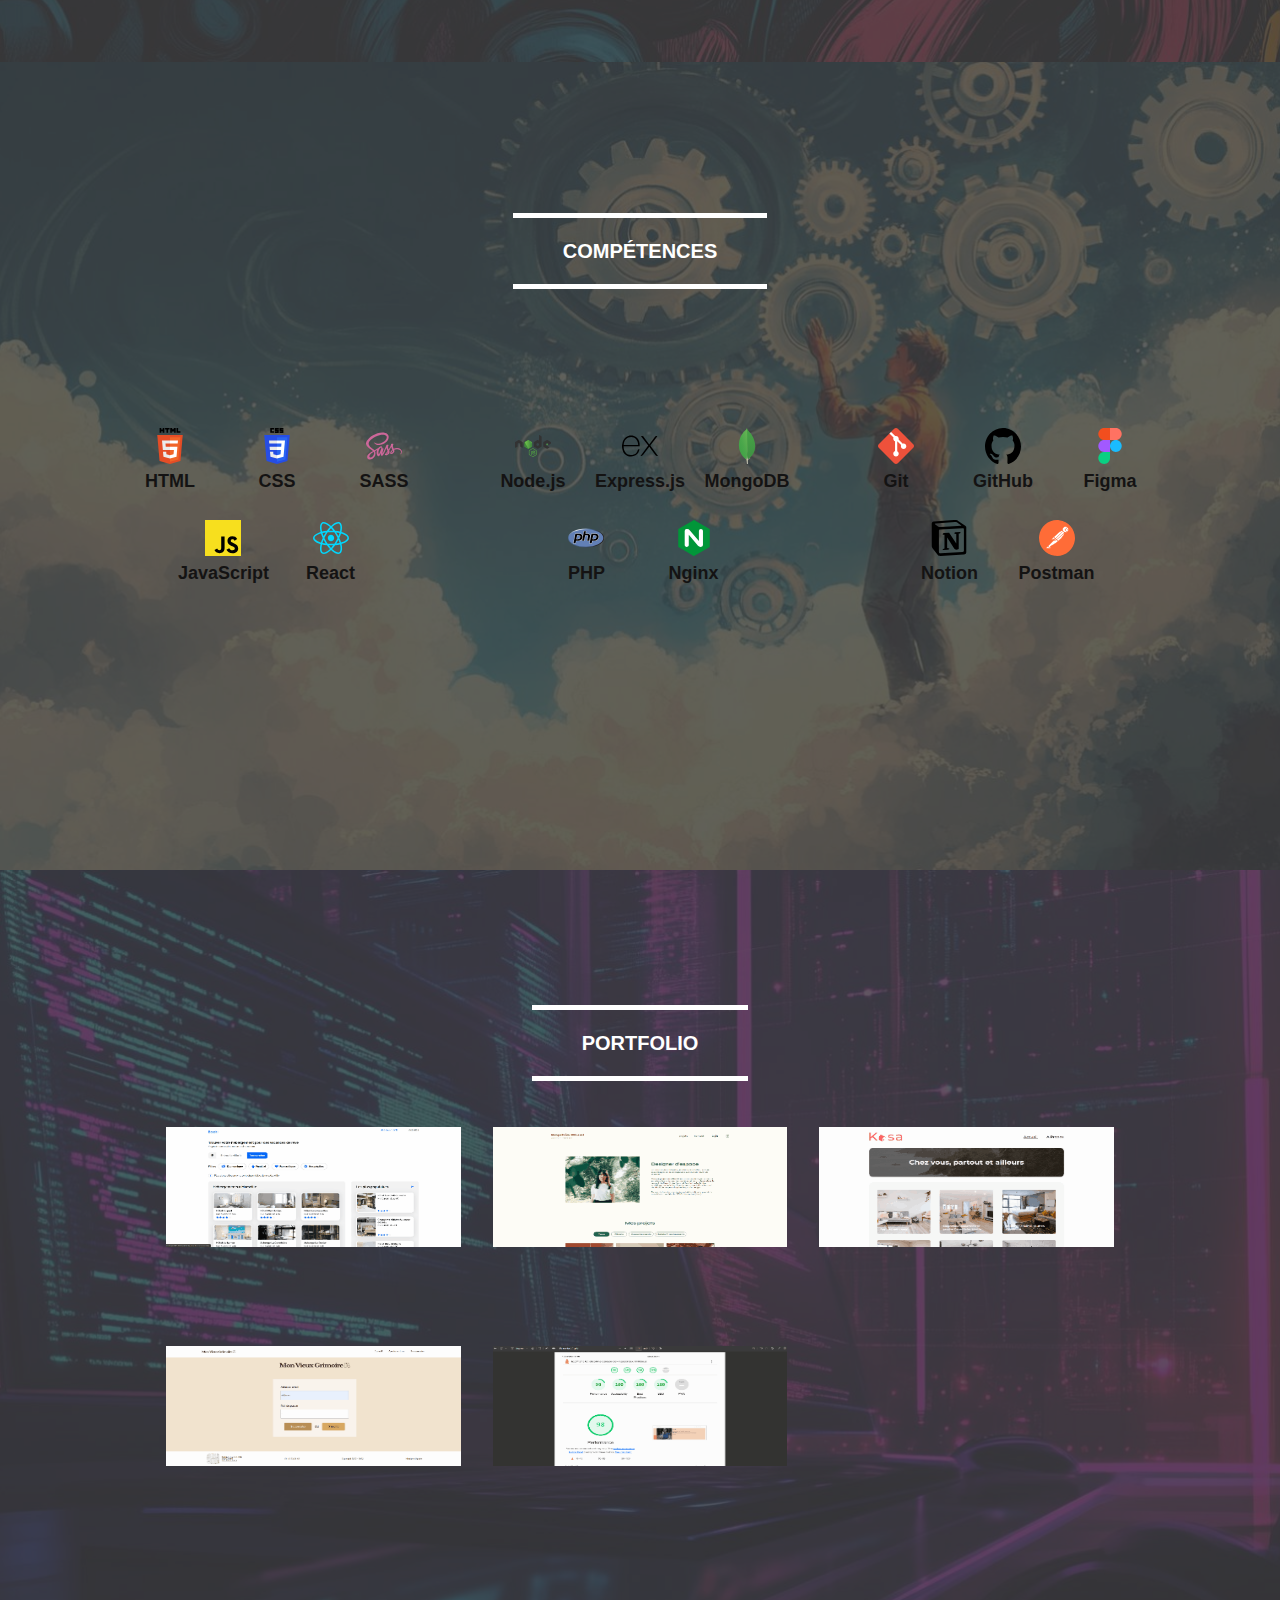
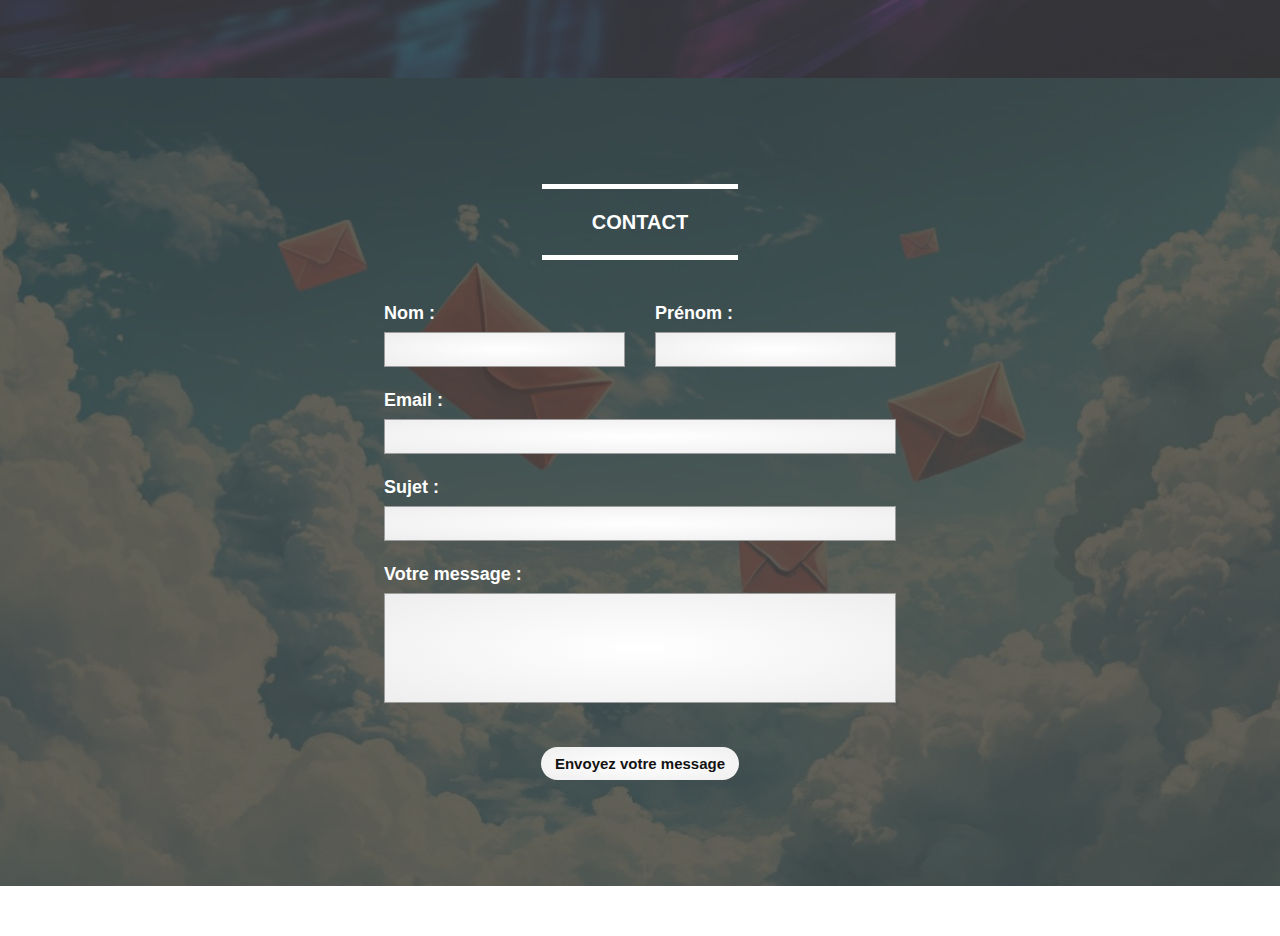
==== commit f4ea8f32: "Fixed issues for about-text and skills text + update CSS" ====
--- a/frontend/index.html
+++ b/frontend/index.html
@@ -103,13 +103,13 @@
         <div id="about-text-p">
           <div id="about-p-1">
             <p>&nbsp;&nbsp;&nbsp;&nbsp;En quête d’épanouissement au travail, j'ai choisi de me reconvertir sur OpenClassrooms en tant que développeur web full stack, un métier
-              qui correspond parfaitement à ma personnalité introspective, à mes qualités et à mes motivations.</p> <br>
+              qui correspond parfaitement à ma personnalité introspective, à mes qualités et à mes motivations.</p>
           </div>
           <div id="about-p-2">
             <p>&nbsp;&nbsp;&nbsp;&nbsp;Depuis mon enfance, j'ai exercé ma logique à travers les jeux de société et les énigmes.
               Cette réflexion structurée rend le codage particulièrement stimulant pour moi.
               Tester et ajuster différentes logiques est un véritable plaisir, et chaque challenge est une occasion de mettre en pratique ma
-              capacité à résoudre des problèmes.</p> <br>
+              capacité à résoudre des problèmes.</p>
             <span class="sr-only">Curieux de nature, je suis particulièrement attiré par l'apprentissage continu que permet le développement
               informatique. Ce domaine en perpétuelle évolution me donne chaque jour l’opportunité de découvrir de nouvelles techniques, langages,
               frameworks et bibliothèques.
@@ -124,7 +124,7 @@
             <p>&nbsp;&nbsp;&nbsp;&nbsp;Curieux de nature, je suis particulièrement attiré par l'apprentissage continu que permet le développement
               informatique. Ce domaine en perpétuelle évolution me donne chaque jour l’opportunité de découvrir de nouvelles techniques, langages,
               frameworks et bibliothèques.
-              Cette soif de connaissances me permet d’améliorer constamment mes compétences et de rester performant dans mon travail.</p> <br>
+              Cette soif de connaissances me permet d’améliorer constamment mes compétences et de rester performant dans mon travail.</p>
           </div>
           <div id="about-p-4" aria-hidden="true">
             <p>&nbsp;&nbsp;&nbsp;&nbsp;Je suis passionné par la musique assistée par ordinateur, et j'y trouve une grande satisfaction créative.
--- a/frontend/styles/about.css
+++ b/frontend/styles/about.css
@@ -50,10 +50,6 @@
   display: none;
 }
 
-#about-text-p div {
-  display: block;
-}
-
 #about-text h2 {
   margin-bottom: 30px;
   font-size: 24px;
@@ -91,10 +87,10 @@
 }
 
 #about-text-p div {
-  display: flex;
+  display: block;
   align-items: center;
   text-align: justify;
-  margin-bottom: 25px;
+  margin-bottom: 22px;
   line-height: 1.2;
 }
 
--- a/frontend/styles/modal.css
+++ b/frontend/styles/modal.css
@@ -8,7 +8,7 @@
   display: none;
   align-items: center;
   justify-content: center;
-  background-color: rgba(0, 0, 0, 0.18);
+  background-color: rgba(0, 0, 0, 0.22);
 }
 
 #modal-previous-button,
@@ -197,6 +197,7 @@
 .modal-challenges-span {
   font-weight: 600;
   color: rgb(116, 218, 130);
+  /* color: #c96b6b; */
 }
 
 #modal-skills {
--- a/frontend/styles/about-mq.css
+++ b/frontend/styles/about-mq.css
@@ -16,6 +16,10 @@
 
   #about-text h2::after {
     height: 5px;
+  }
+
+  #about-text-p div {
+    margin-bottom: 19px;
   }
 
   #about-text p {
@@ -43,12 +47,12 @@
     height: 4px;
   }
 
+  #about-text-p div {
+    margin-bottom: 17px;
+  }
+
   #about-text p {
     font-size: 16px;
-  }
-
-  #about-text-p div {
-    margin-bottom: 20px;
   }
 }
 
@@ -95,6 +99,10 @@
     font-size: 19px;
   }
 
+  #about-text-p div {
+    margin-bottom: 18px;
+  }
+
   #about-text p {
     width: 100%;
     font-size: 17px;
--- a/frontend/styles/examples-mq.css
+++ b/frontend/styles/examples-mq.css
@@ -120,7 +120,6 @@
 
 @media (max-height: 590px), (max-width: 768px) {
   #examples-content {
-    justify-content: start;
     padding: 0px;
     margin-top: 15px;
     margin-bottom: 48px;
--- a/frontend/styles/contact-mq.css
+++ b/frontend/styles/contact-mq.css
@@ -155,10 +155,6 @@
     margin-bottom: 0;
   }
 
-  #contact {
-    justify-content: start;
-  }
-
   #contact-content {
     width: 100%;
     margin-bottom: 42px;
@@ -171,7 +167,7 @@
   }
 
   #contact-form {
-    width: 73.2%;
+    width: 74%;
     max-width: 425px;
     font-size: 18px;
   }
--- a/frontend/styles/modal-animations.css
+++ b/frontend/styles/modal-animations.css
@@ -5,7 +5,7 @@
 }
 
 .modal-open {
-  animation: modal-open 0.75s cubic-bezier(0.18, 0.41, 0.4, 1) 0s 1 normal none;
+  animation: modal-open 1.425s cubic-bezier(0.18, 0.41, 0.4, 1) 0s 1 normal none;
 }
 
 @keyframes modal-open {
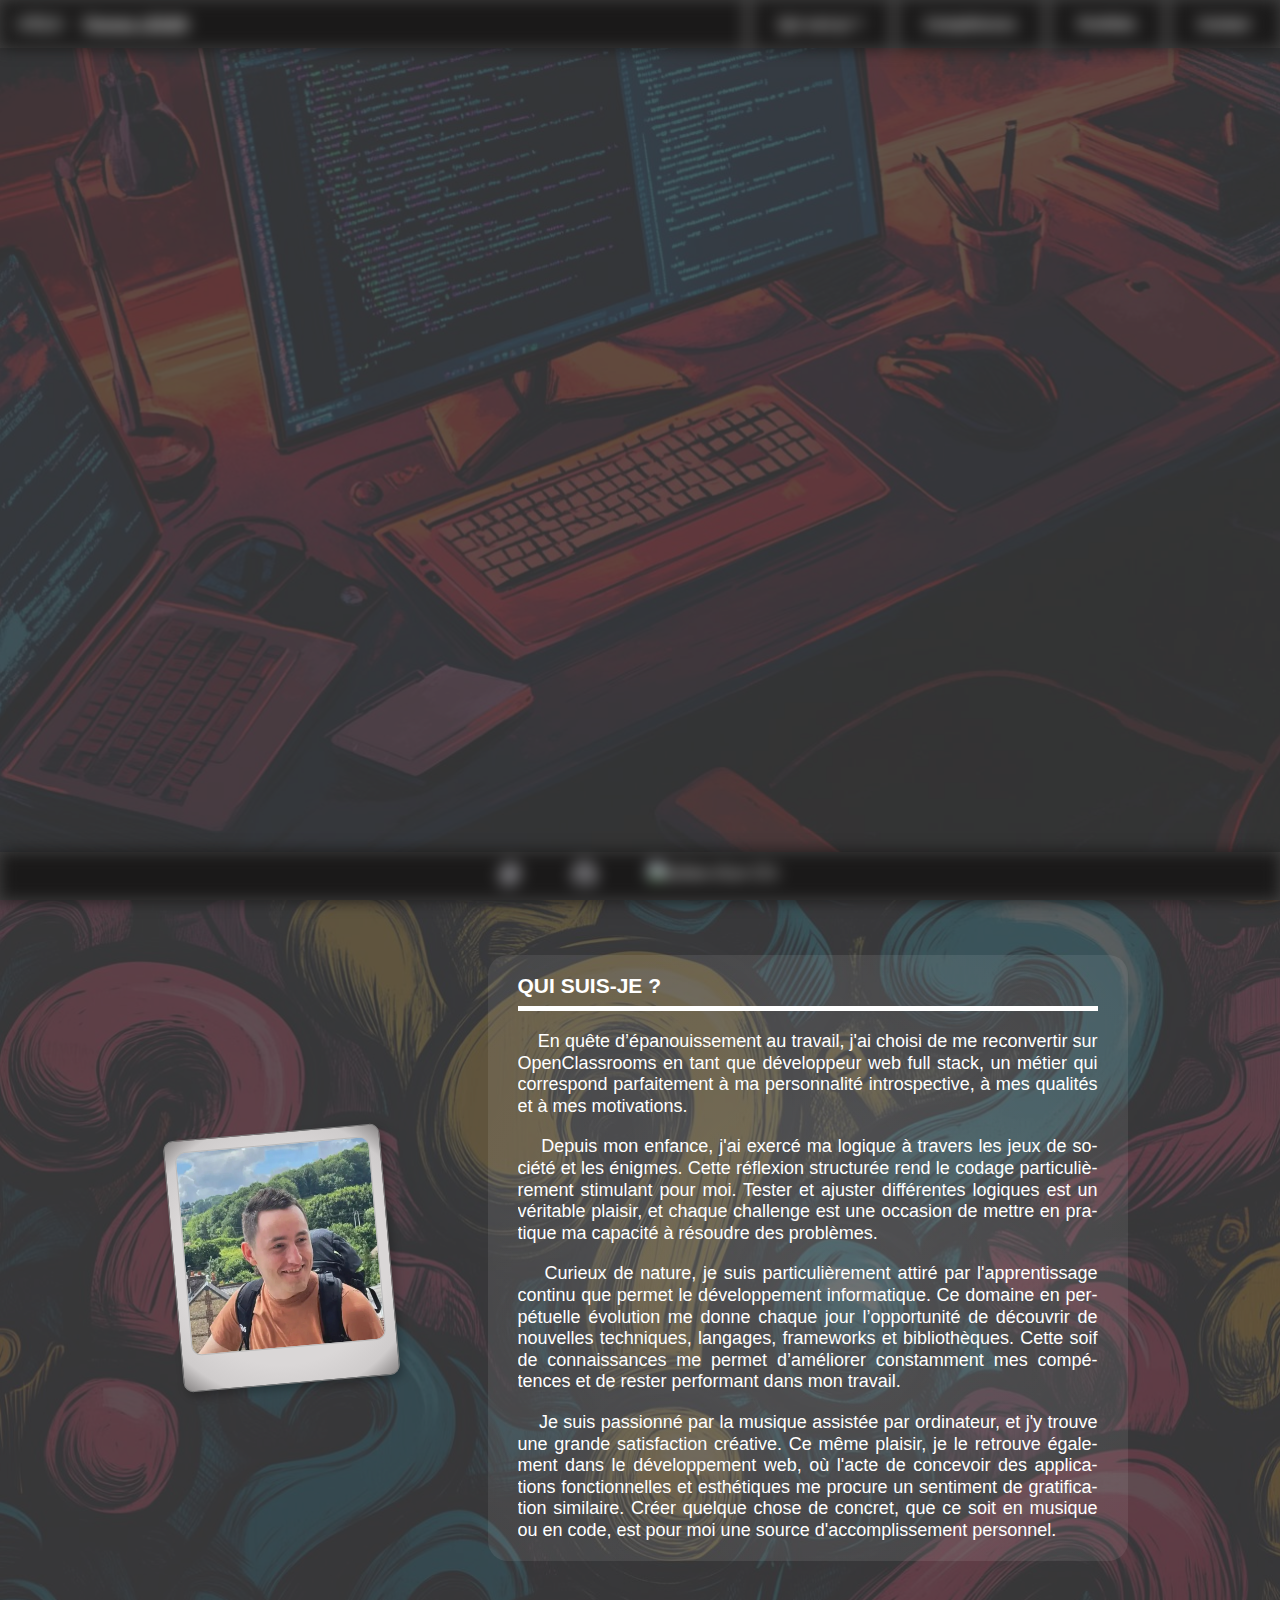
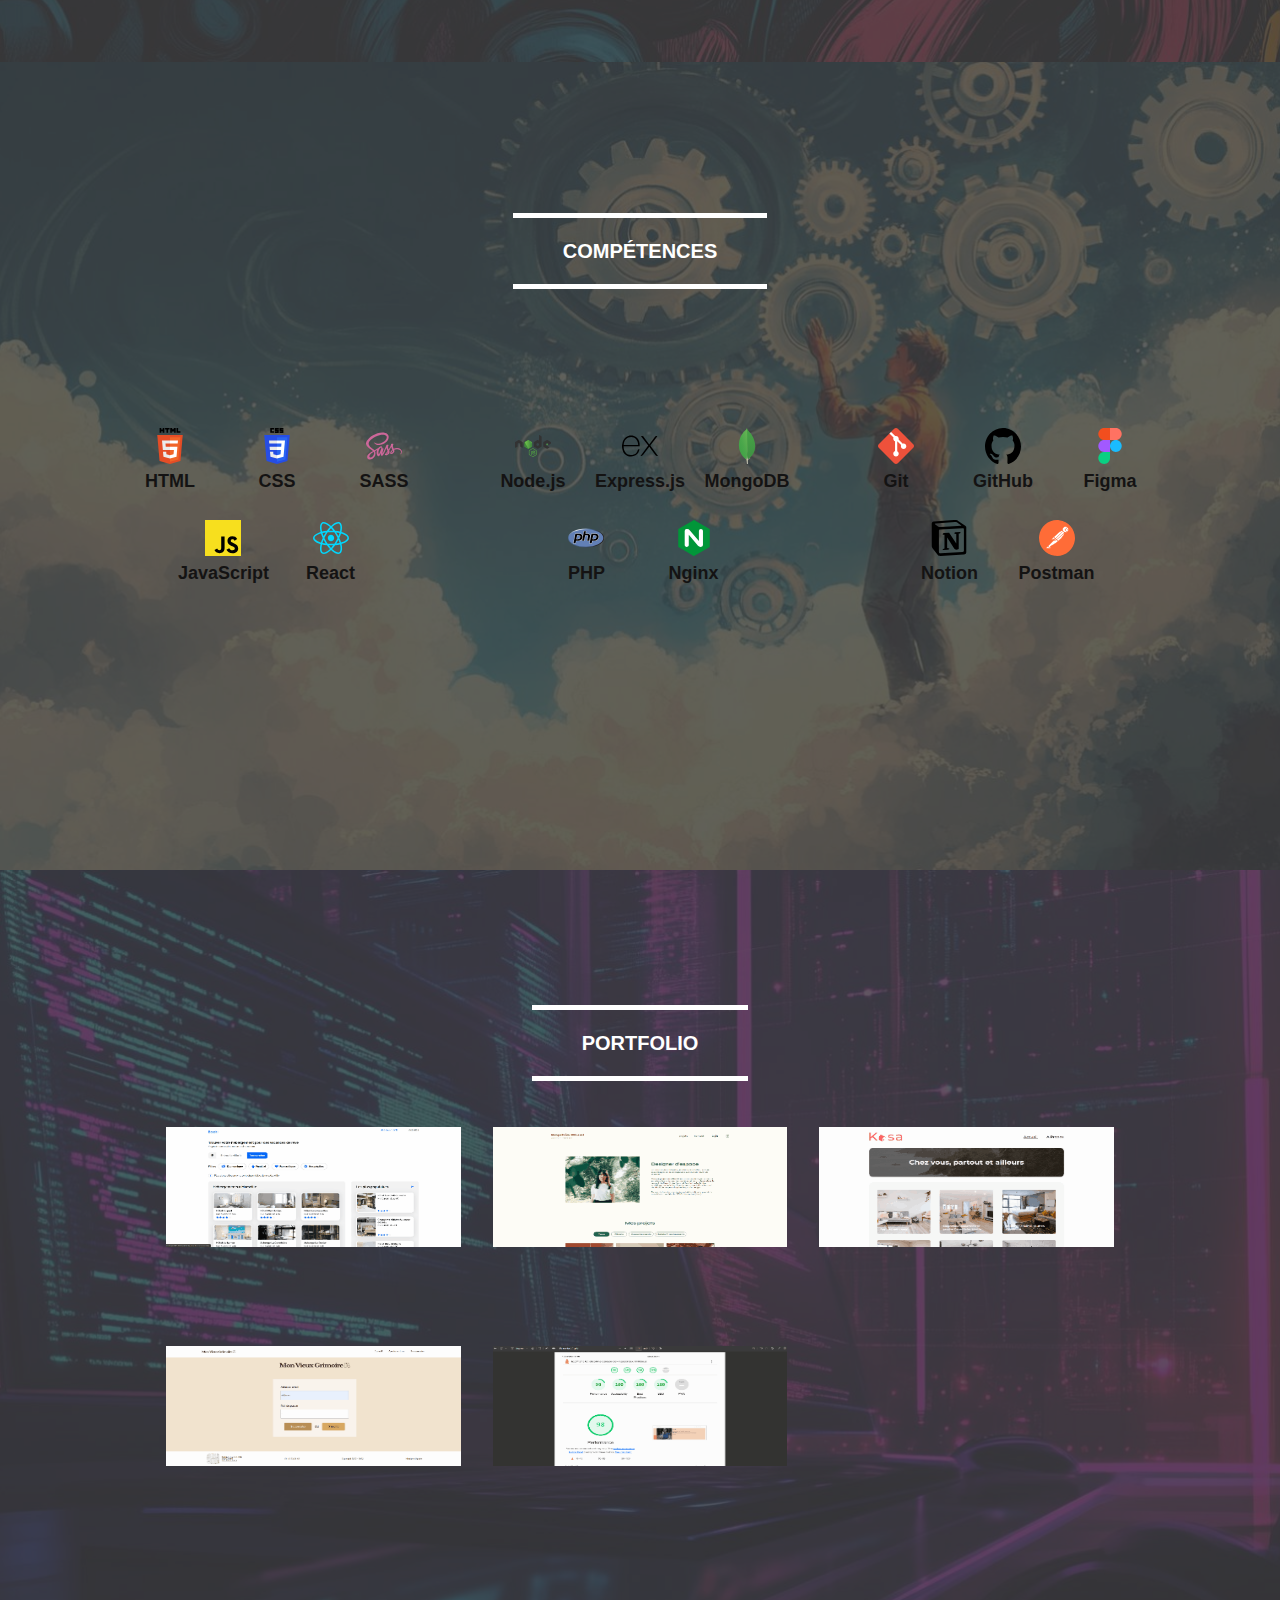
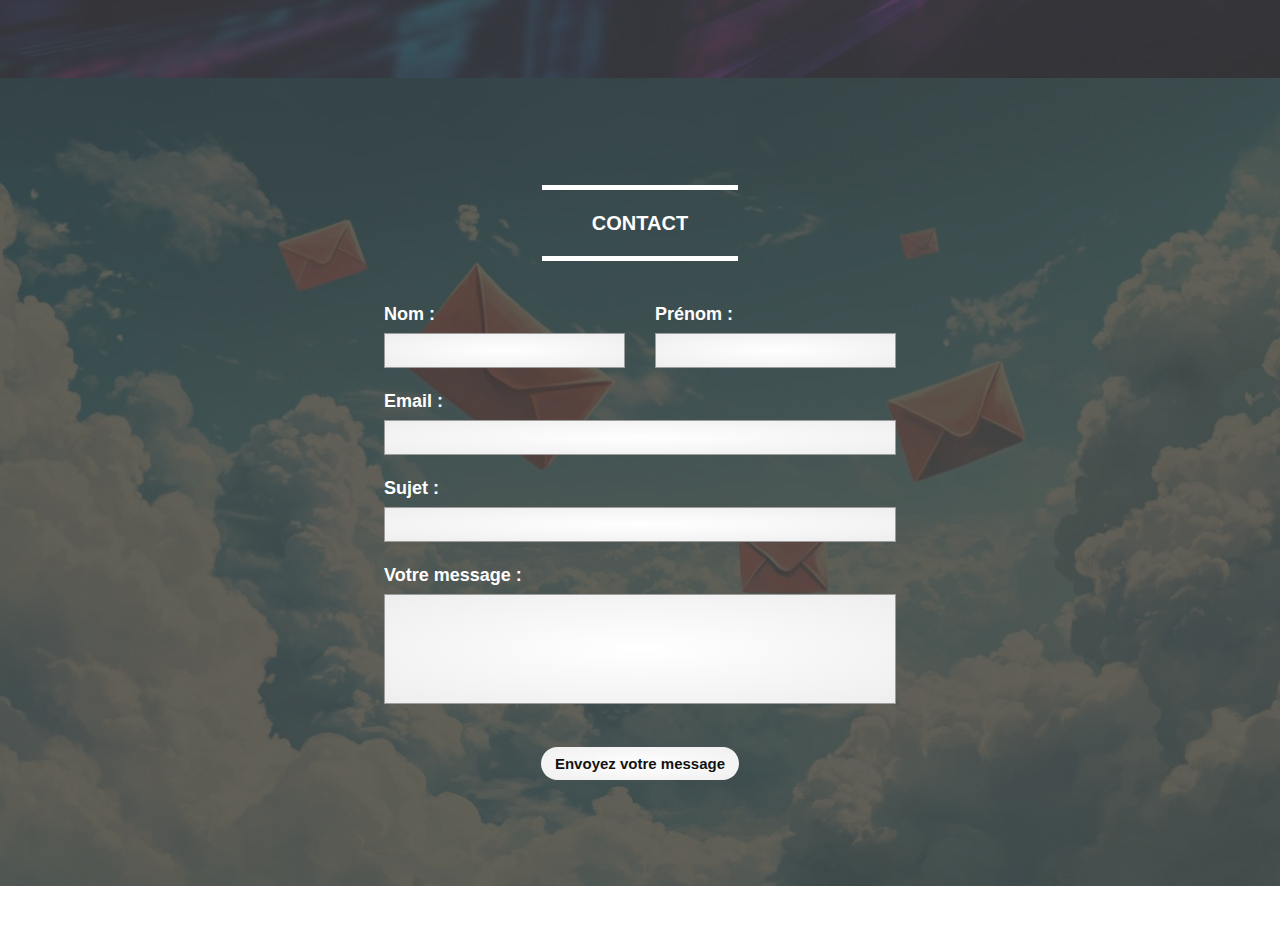
==== commit 5c0a0676: "Remove unused files" ====
--- a/frontend/index.html
+++ b/frontend/index.html
@@ -330,7 +330,7 @@
         <div id="modal">
           <div id="modal-header">
             <h3 id="modal-title" role="presentation">Titre</h3>
-            <img id="modal-close-icon" src="./assets/svg/close2.svg" alt="Bouton pour la fermeture de fenêtre modale.">
+            <img id="modal-close-icon" src="./assets/svg/close.svg" alt="Bouton pour la fermeture de fenêtre modale.">
           </div>
           <div id="modal-image-section">
             <div id="image-images-slider" aria-hidden="true">
@@ -434,7 +434,7 @@
           <span class="sr-only">Lien vers mon GitHub.</span>
         </a>
         <a href="./datas/CV-Thomas-LEGER.pdf" download="CV - Thomas LÉGER.pdf" title="Cliquez pour télécharger mon curriculum vitæ.">
-          <img src="./assets/svg/CV.svg" alt="Icône d'un CV." aria-hidden="true">
+          <img src="./assets/svg/cv.svg" alt="Icône d'un CV." aria-hidden="true">
           <span class="sr-only">Cliquez pour télécharger mon CV.</span>
         </a>
       </div>
--- a/frontend/styles/about-mq.css
+++ b/frontend/styles/about-mq.css
@@ -10,8 +10,8 @@
   }
 
   #about-text h2 {
-    margin-bottom: 33px;
-    font-size: 22px;
+    margin-bottom: 30px;
+    font-size: 21px;
   }
 
   #about-text h2::after {
@@ -23,7 +23,7 @@
   }
 
   #about-text p {
-    font-size: 17px;
+    font-size: 18px;
   }
 }
 
--- a/frontend/styles/contact-mq.css
+++ b/frontend/styles/contact-mq.css
@@ -18,6 +18,7 @@
   }
 
   #contact-form button {
+    margin-top: 43px;
     padding: 8px 14px;
     font-size: 15px;
   }
@@ -103,7 +104,7 @@
   }
 }
 
-@media (max-height: 750px) {
+@media (max-height: 680px) {
   #contact-content .slide-title-style {
     margin-bottom: 10px;
   }
@@ -131,12 +132,18 @@
 
   #contact-form button {
     padding: 6px 14px;
-    margin-top: 24px;
+    margin-top: 34px;
   }
 
   #contact-errors-form,
   #contact-success-form {
     bottom: 46px;
+  }
+}
+
+@media (max-height: 680px) {
+  #contact-form button {
+    margin-top: 29px;
   }
 }
 
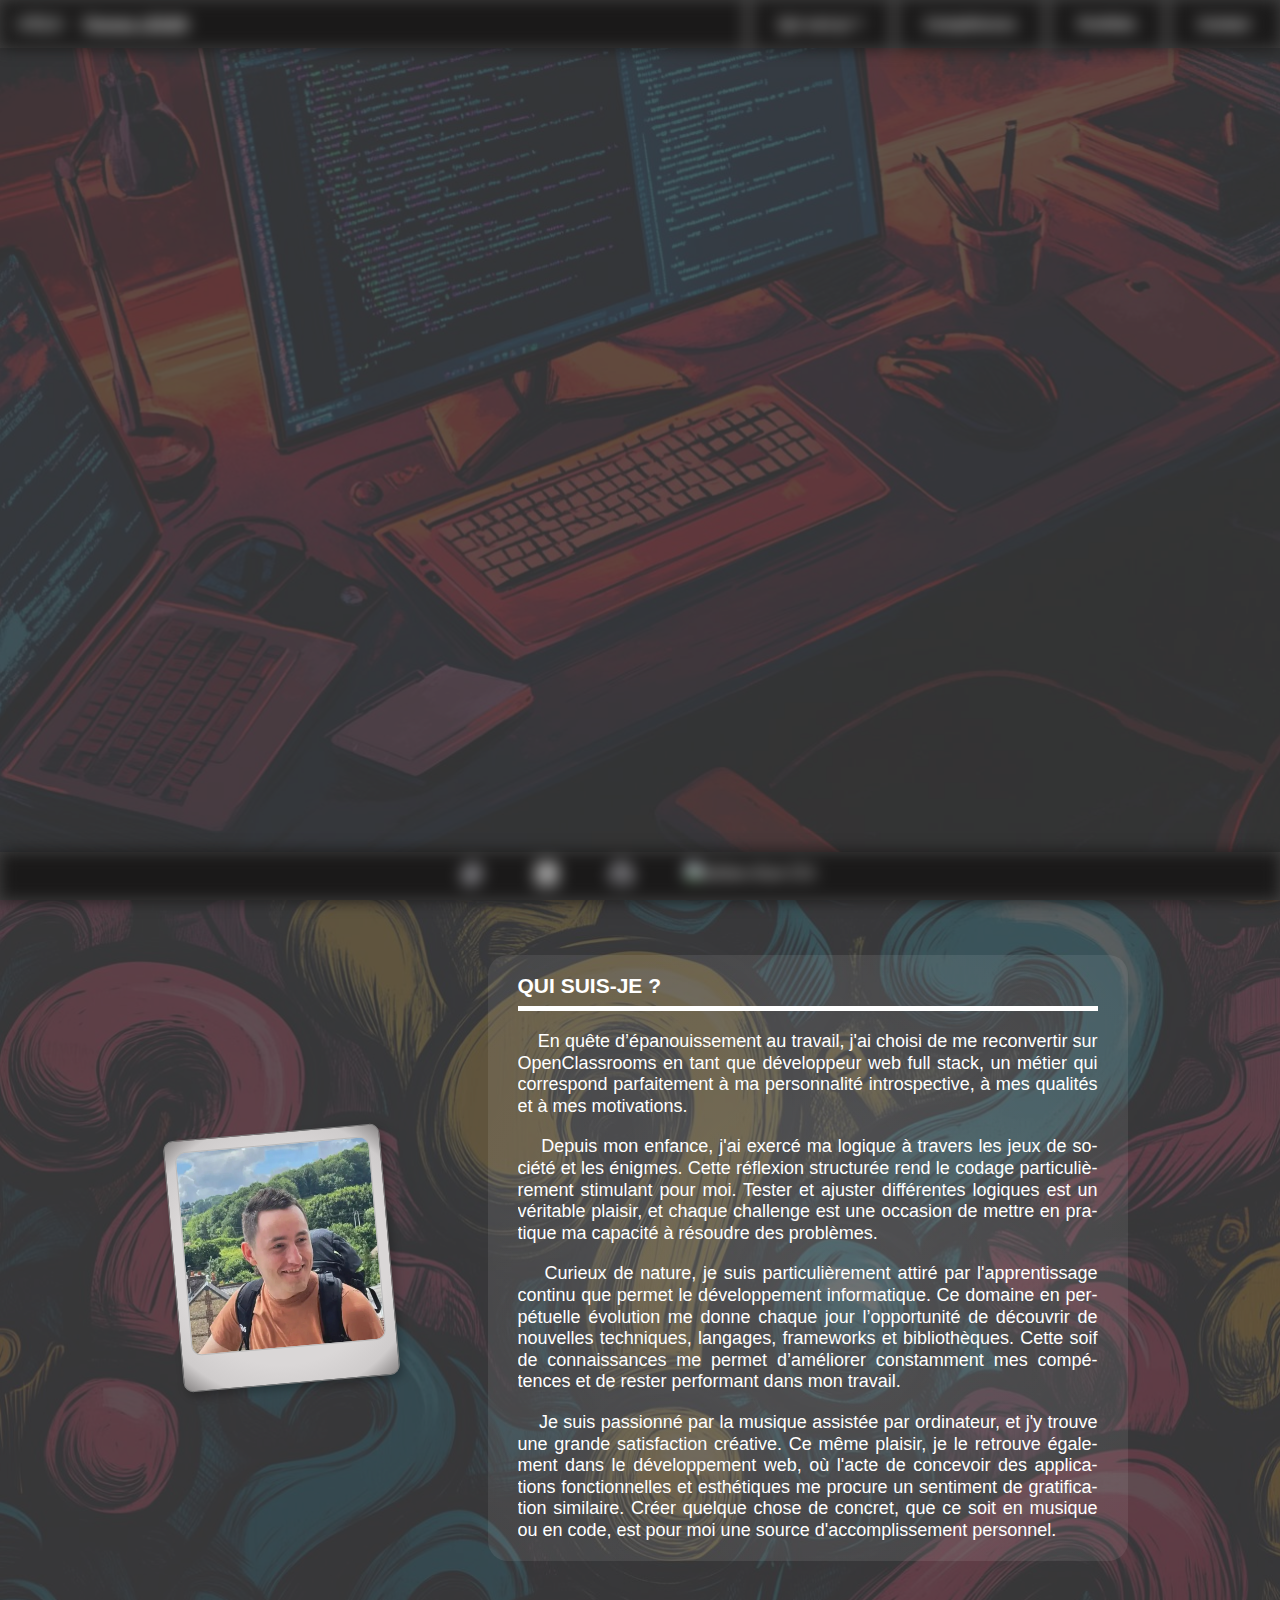
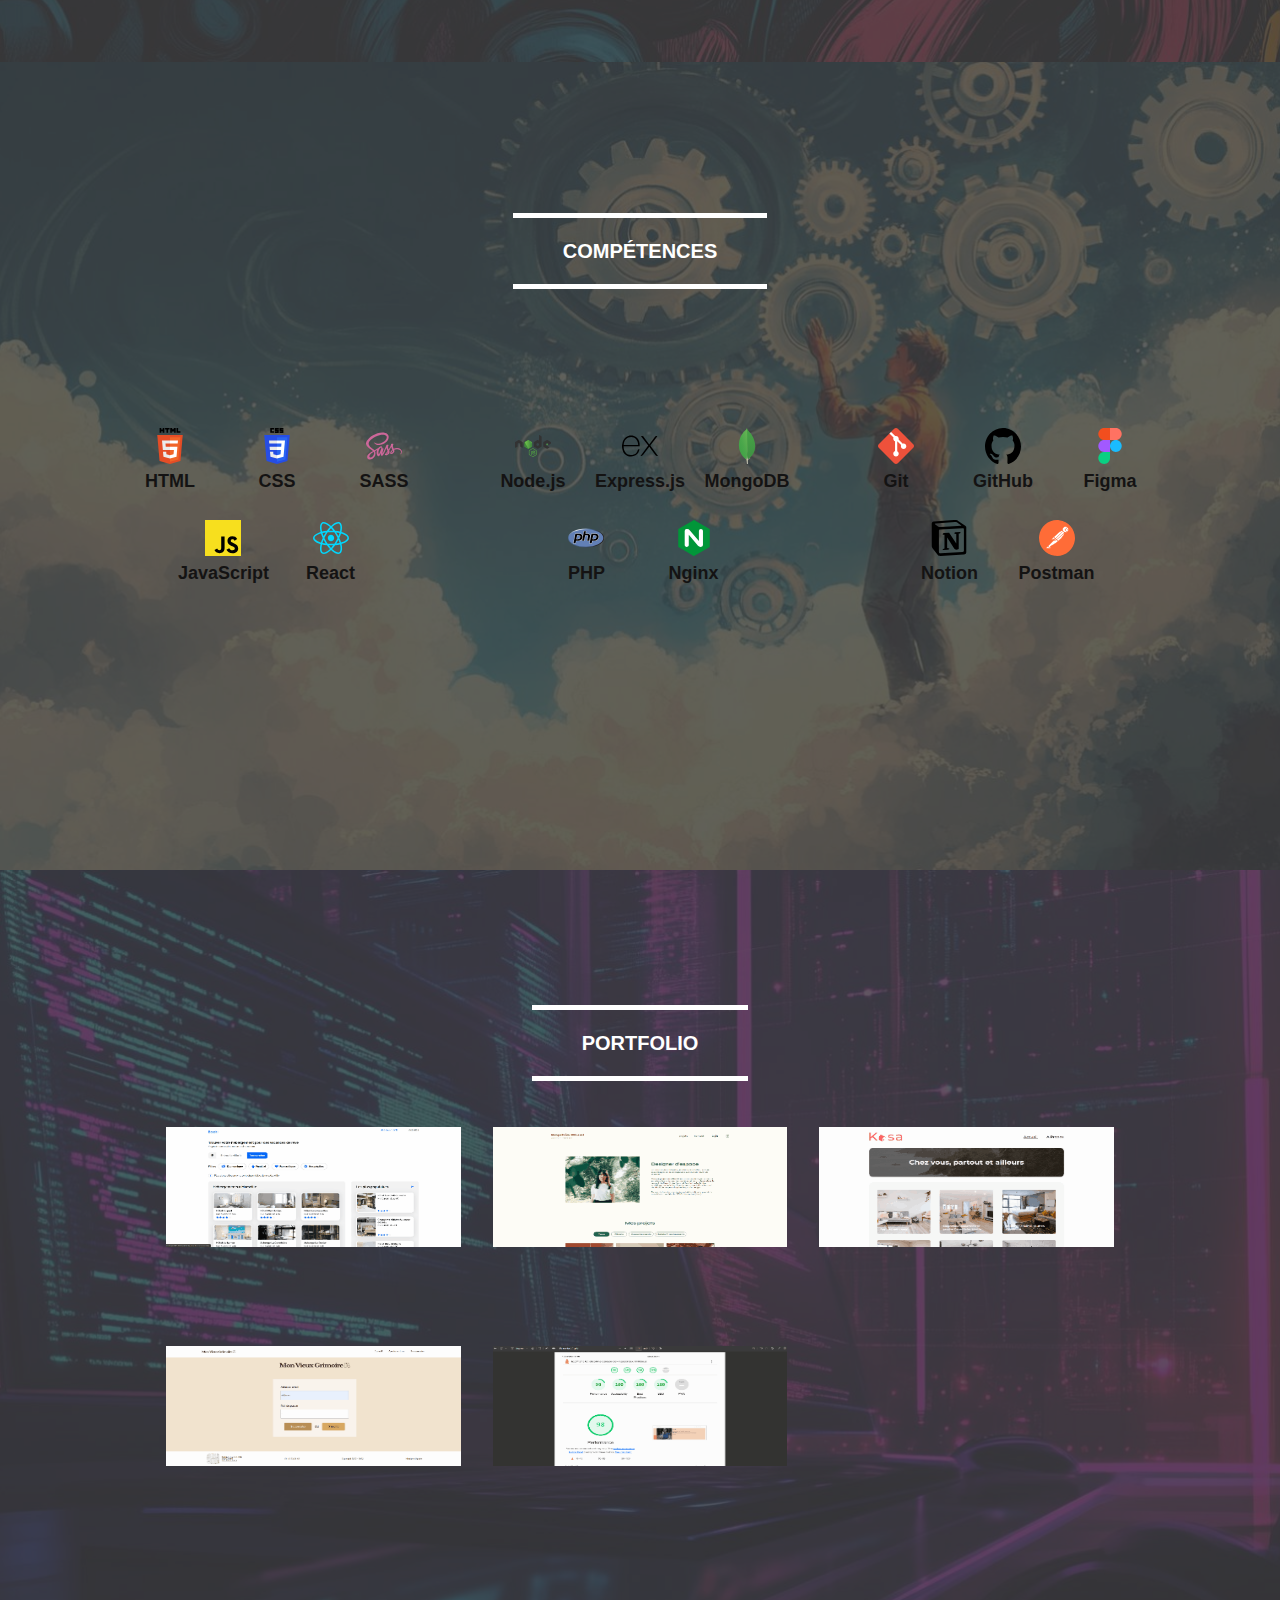
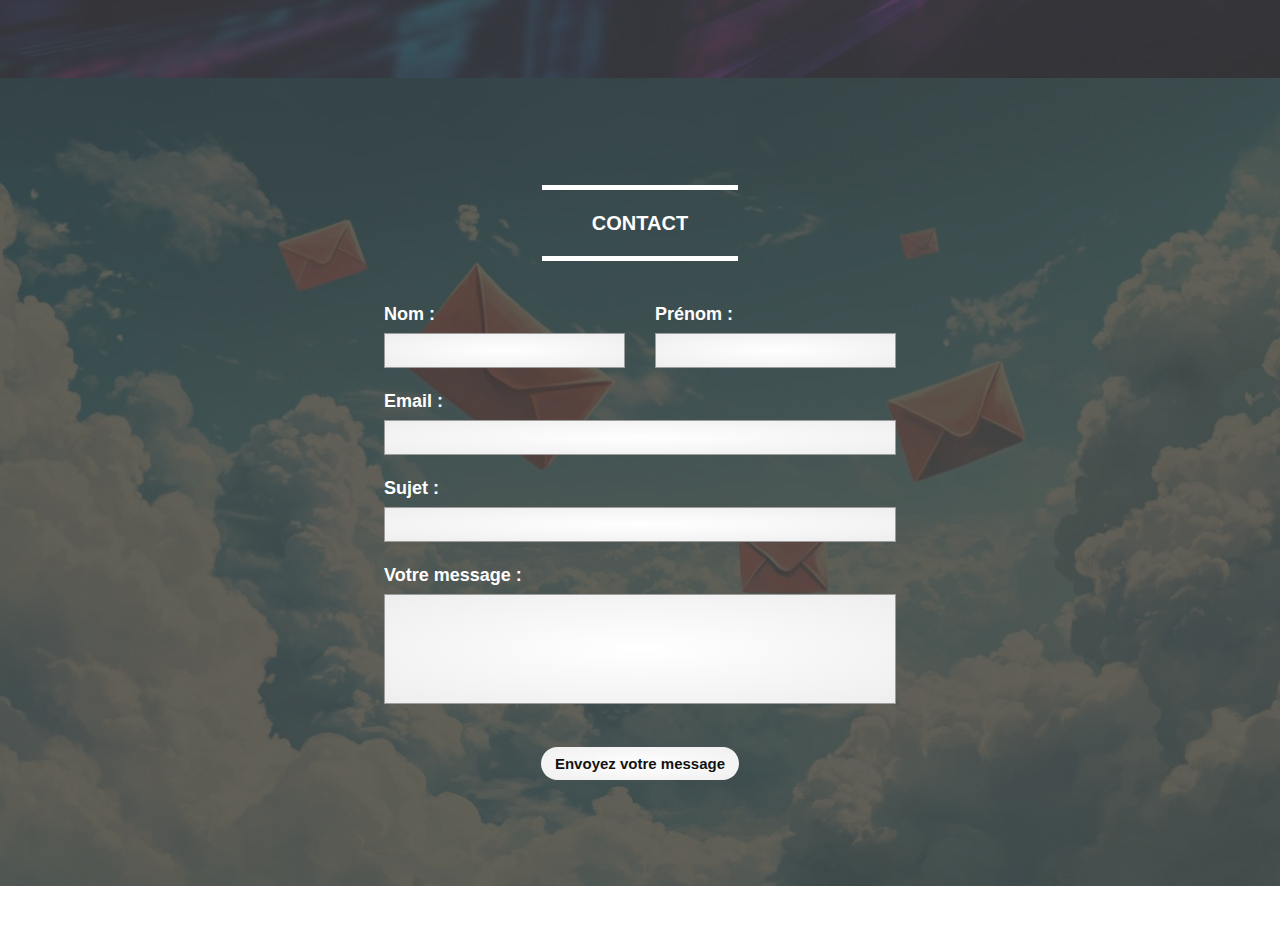
==== commit 1df4a585: "Update CV + Add link to LinkedIn" ====
--- a/frontend/index.html
+++ b/frontend/index.html
@@ -429,6 +429,10 @@
           <img src="./assets/svg/e-mail.svg" alt="Icône d'un e-mail." aria-hidden="true">
           <span class="sr-only">Cliquez pour m'envoyer un e-mail via votre messagerie par default.</span>
         </a>
+        <a href="https://www.linkedin.com/in/thomas-léger-834b97334" target="_blank" title="Lien vers mon LinkedIn.">
+          <img src="./assets/svg/linkedin.svg" alt="Icône d'un LinkedIN." aria-hidden="true">
+          <span class="sr-only">Lien vers mon LinkedIn.</span>
+        </a>
         <a href="https://github.com/ThomasL7?tab=repositories" target="_blank" title="Lien vers mon GitHub.">
           <img src="./assets/svg/github-white.svg" alt="Icône de GitHub." aria-hidden="true">
           <span class="sr-only">Lien vers mon GitHub.</span>
--- a/frontend/styles/modal.css
+++ b/frontend/styles/modal.css
@@ -197,7 +197,6 @@
 .modal-challenges-span {
   font-weight: 600;
   color: rgb(116, 218, 130);
-  /* color: #c96b6b; */
 }
 
 #modal-skills {
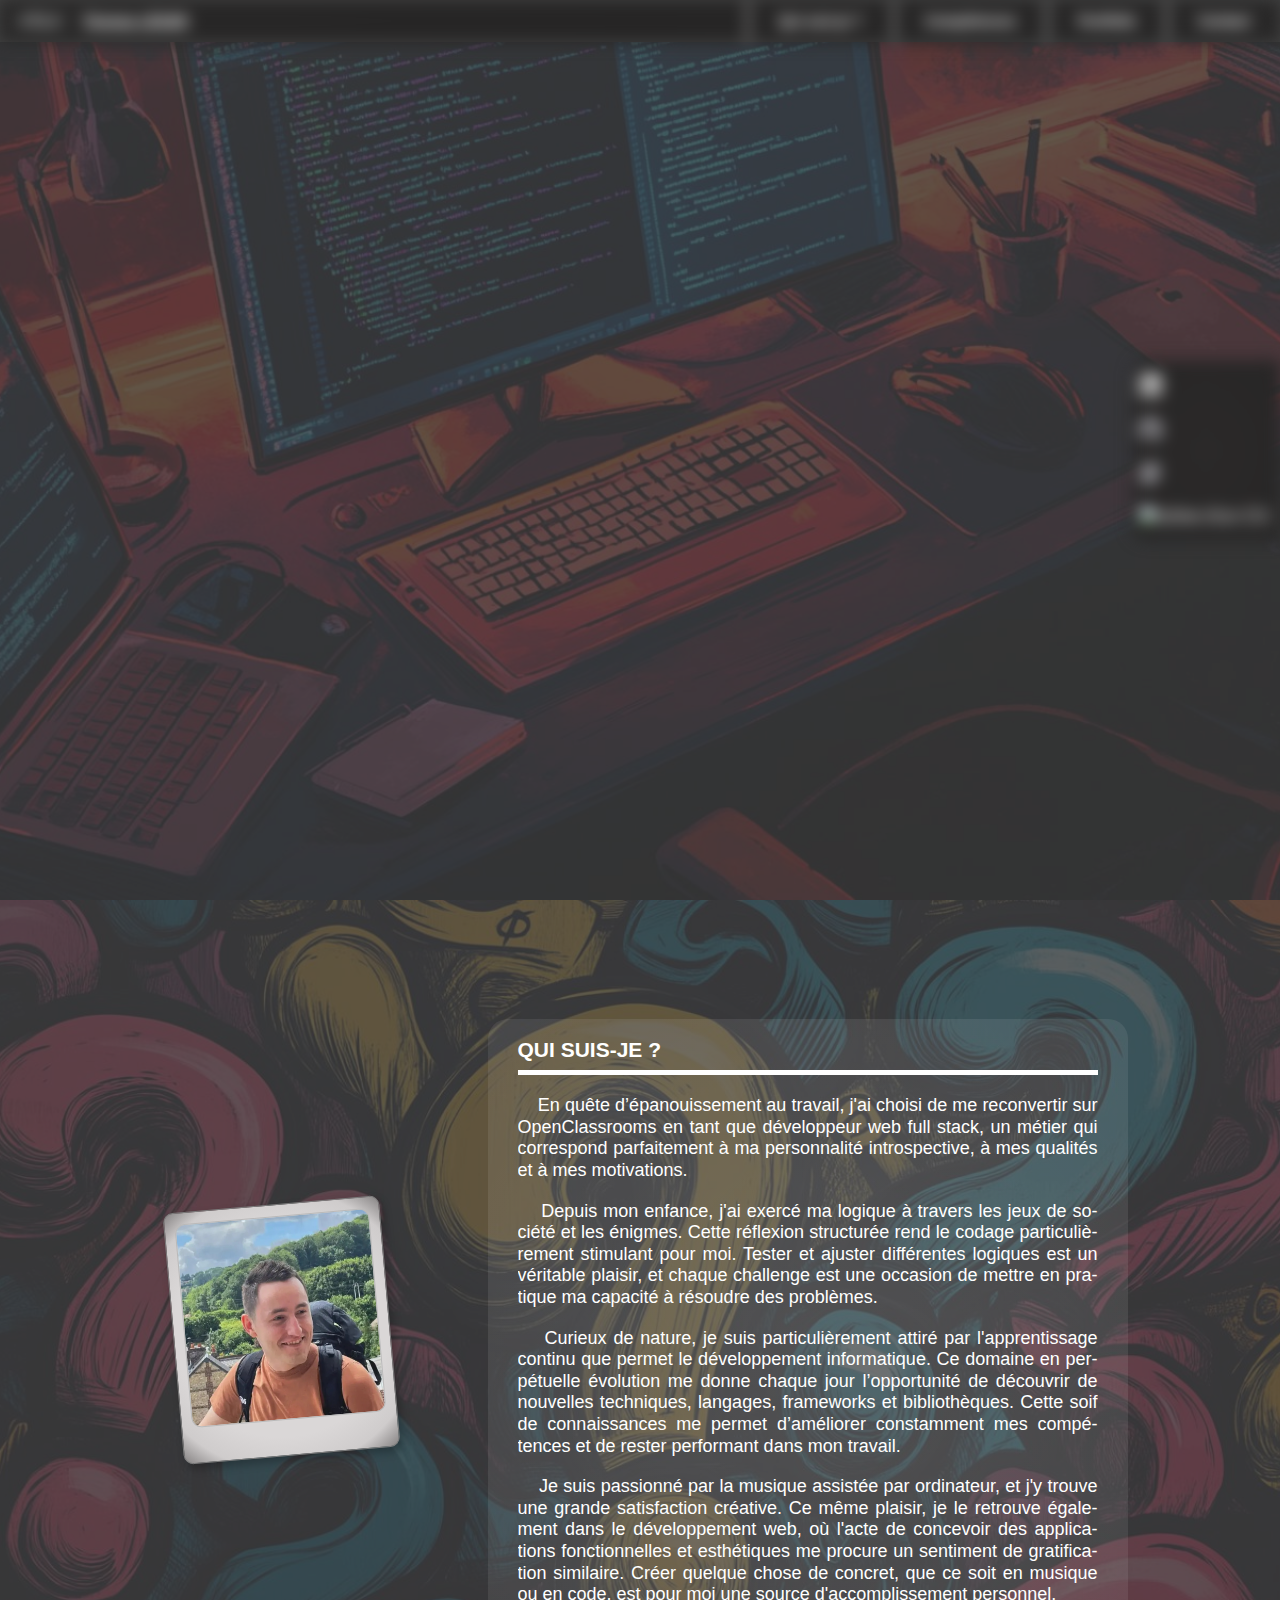
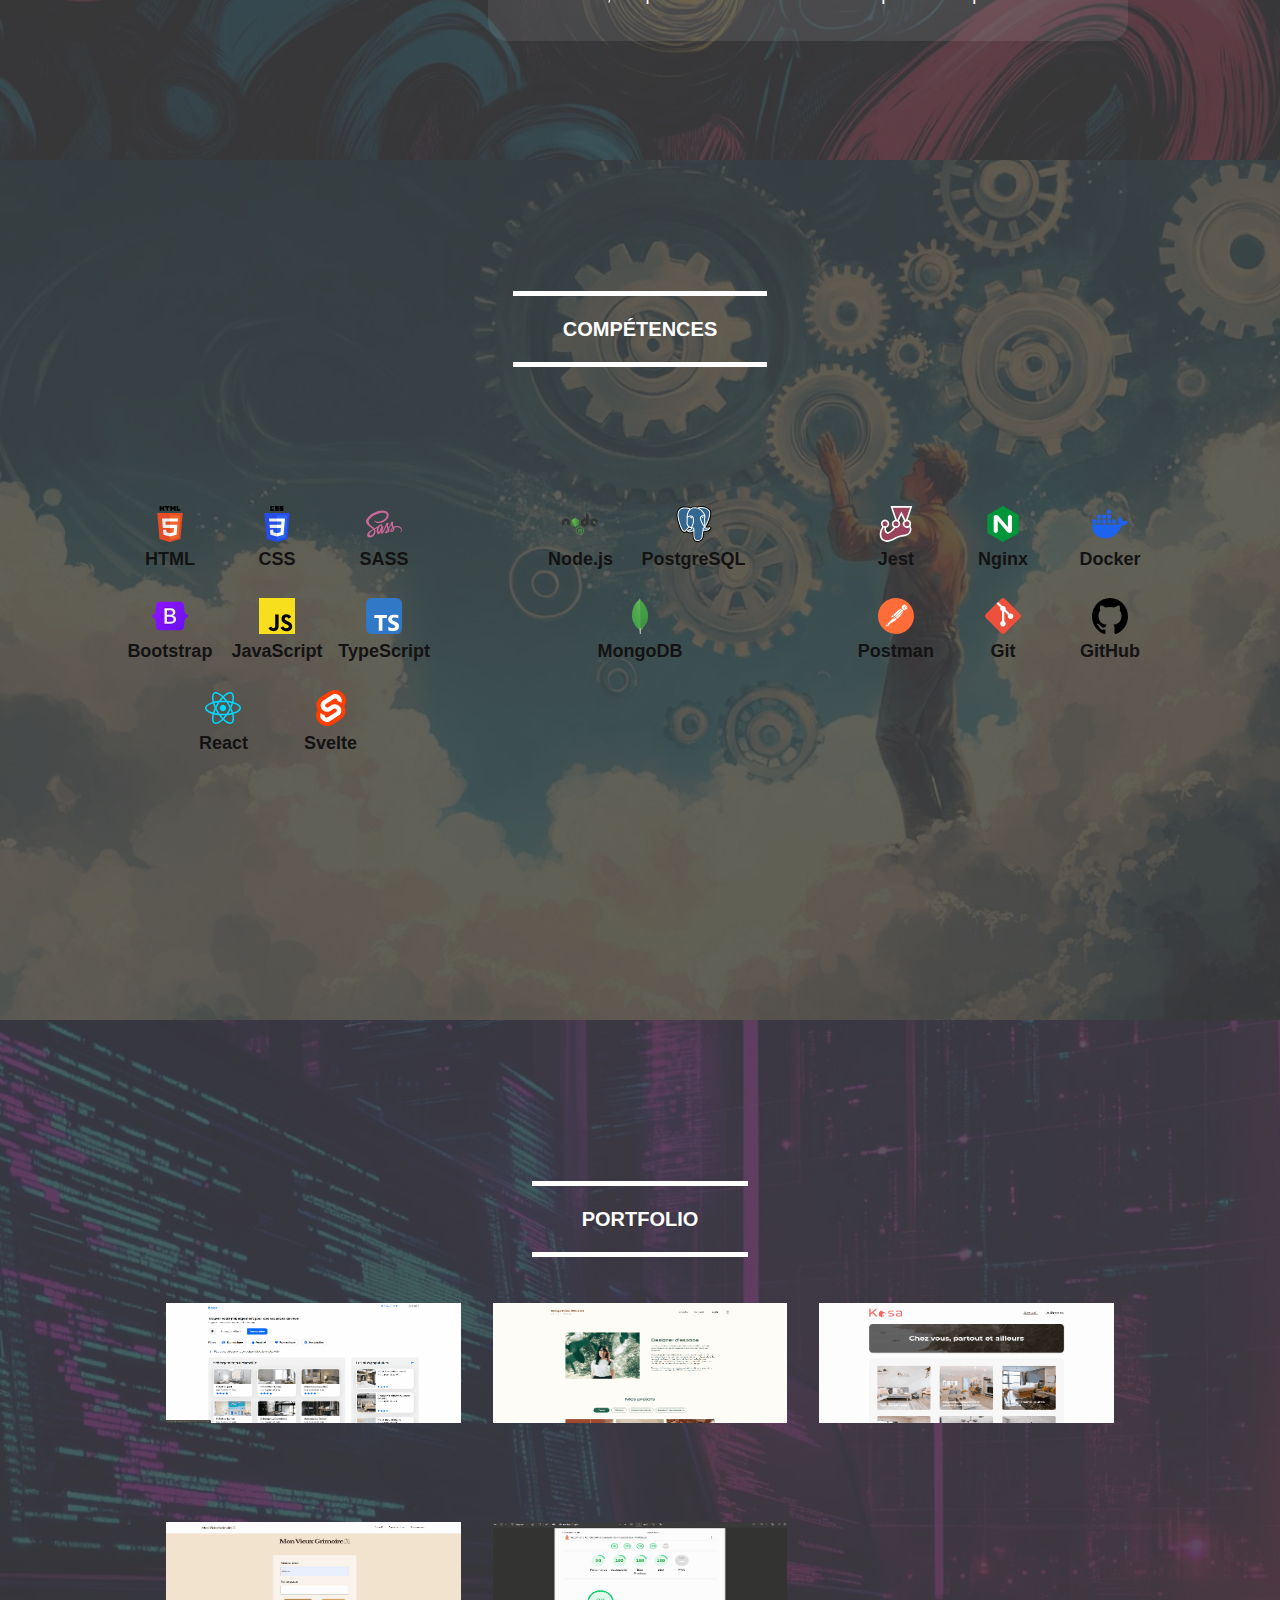
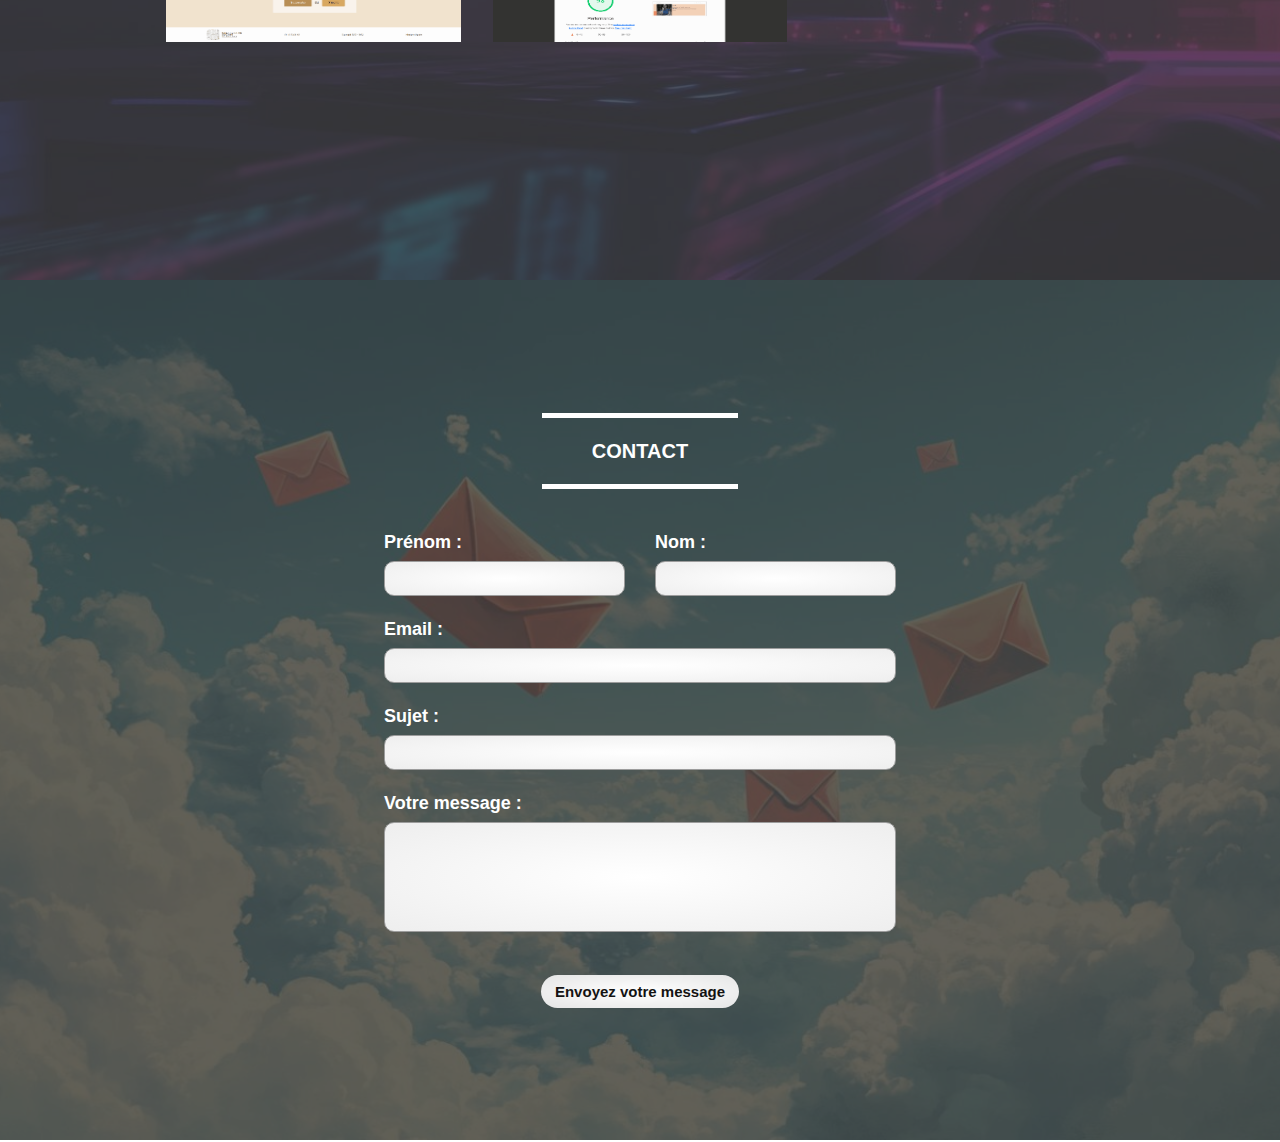
==== commit 3cc265e8: "Update Content" ====
--- a/frontend/index.html
+++ b/frontend/index.html
@@ -48,7 +48,11 @@
 
   <script src="./scripts/functions.js"></script>
   <script src="./scripts/events.js"></script>
+
+  <!-- <script src="https://cdn.jsdelivr.net/npm/eruda"></script> -->
 </head>
+
+<!-- <script>eruda.init();</script> -->
 
 <body>
   <header>
@@ -173,17 +177,38 @@
               <p class="info-bubbles">SASS est une extension de CSS qui ajoute des fonctionnalités avancées comme les variables, fonctions, et mixins pour une gestion plus efficace des styles.</p>
             </li>
             <li>
+              <div class="skills-items-div">
+                <img src="./assets/svg/bootstrap.svg" alt="Icône de Bootstrap." aria-hidden="true">
+                <h4>Bootstrap</h4>
+              </div>
+              <p class="info-bubbles">Bootstrap est un framework CSS qui permet de créer rapidement le style et la mise en page des sites.</p>
+            </li>
+            <li>
               <p class="info-bubbles">JavaScript est un langage de programmation utilisé pour ajouter des fonctionnalités interactives et dynamiques aux sites web, comme les animations ou la validation de formulaires.</p>
               <div class="skills-items-div"><img src="./assets/svg/javascript.svg" alt="Icône de JavaScript." aria-hidden="true">
                 <h4>JavaScript</h4>
               </div>
             </li>
             <li>
+              <div class="skills-items-div">
+                <img src="./assets/svg/typescript.svg" alt="Icône de TypeScript." aria-hidden="true">
+                <h4>TypeScript</h4>
+              </div>
+              <p class="info-bubbles">TypeScript est un sur-ensemble de JavaScript qui ajoute le typage statique et facilite la maintenance et la robustesse du code.</p>
+            </li>
+            <li>
               <p class="info-bubbles">React est une bibliothèque JavaScript utilisée pour construire des interfaces utilisateur interactives et réactives grâce à des composants et des hooks.</p>
               <div class="skills-items-div"><img src="./assets/svg/react.svg" alt="Icône de React." aria-hidden="true">
                 <h4>React</h4>
               </div>
             </li>
+            <li>
+              <div class="skills-items-div">
+                <img src="./assets/svg/svelte.svg" alt="Icône de Svelte." aria-hidden="true">
+                <h4>Svelte</h4>
+              </div>
+              <p class="info-bubbles">Svelte est un framework JavaScript moderne qui compile les composants en code optimisé, offrant des performances élevées sans runtime.</p>
+            </li>
           </ul>
         </div>
 
@@ -197,10 +222,11 @@
               </div>
             </li>
             <li>
-              <p class="info-bubbles">Express.js est un framework minimaliste pour Node.js qui facilite le développement d'applications web et d'API en fournissant des outils et des fonctionnalités simplifiées.</p>
-              <div class="skills-items-div"><img src="./assets/svg/express-js.svg" alt="Icône d'Express.js." aria-hidden="true">
-                <h4>Express.js</h4>
-              </div>
+              <div class="skills-items-div">
+                <img src="./assets/svg/postgresql.svg" alt="Icône de PostgreSQL." aria-hidden="true">
+                <h4>PostgreSQL</h4>
+              </div>
+              <p class="info-bubbles">PostgreSQL est un système de gestion de base de données relationnelle puissant et open-source, connu pour sa fiabilité et ses fonctionnalités avancées.</p>
             </li>
             <li>
               <p class="info-bubbles">MongoDB est une base de données NoSQL qui stocke les données sous forme de documents JSON, offrant flexibilité et performance pour les applications modernes.</p>
@@ -208,18 +234,6 @@
                 <h4>MongoDB</h4>
               </div>
             </li>
-            <li>
-              <p class="info-bubbles">PHP est un langage de programmation côté serveur populaire pour le développement de sites web et d'applications web dynamiques.</p>
-              <div class="skills-items-div"><img src="./assets/svg/php.svg" alt="Icône de PHP." aria-hidden="true">
-                <h4>PHP</h4>
-              </div>
-            </li>
-            <li>
-              <p class="info-bubbles">Nginx est un serveur web performant qui gère les requêtes HTTP, distribue du contenu statique et peut servir de proxy inversé, offrant rapidité et scalabilité pour l'hébergement web.</p>
-              <div class="skills-items-div"><img src="./assets/svg/nginx.svg" alt="Icône de PHP." aria-hidden="true">
-                <h4>Nginx</h4>
-              </div>
-            </li>
           </ul>
         </div>
 
@@ -227,6 +241,32 @@
           <h3>Outils</h3>
           <ul>
             <li>
+              <div class="skills-items-div">
+                <img src="./assets/svg/jest.svg" alt="Icône de Jest." aria-hidden="true">
+                <h4>Jest</h4>
+              </div>
+              <p class="info-bubbles">Jest est un framework de tests JavaScript, utilisé pour tester la logique des applications avec une syntaxe simple et intuitive.</p>
+            </li>
+            <li>
+              <p class="info-bubbles">Nginx est un serveur web performant utilisé pour servir des sites web, gérer les reverse proxies, la charge réseau, ou encore sécuriser les connexions HTTPS.</p>
+              <div class="skills-items-div"><img src="./assets/svg/nginx.svg" alt="Icône de PHP." aria-hidden="true">
+                <h4>Nginx</h4>
+              </div>
+            </li>
+            <li>
+              <div class="skills-items-div">
+                <img src="./assets/svg/docker.svg" alt="Icône de Docker." aria-hidden="true">
+                <h4>Docker</h4>
+              </div>
+              <p class="info-bubbles">Docker est une plateforme qui permet de créer, déployer et exécuter des applications dans des conteneurs, assurant portabilité et cohérence entre les environnements.</p>
+            </li>
+            <li>
+              <p class="info-bubbles">Postman est un outil utilisé pour tester et documenter les API, permettant de simuler des requêtes et de visualiser les réponses de manière intuitive.</p>
+              <div class="skills-items-div"><img src="./assets/svg/postman.svg" alt="Icône de Postman." aria-hidden="true">
+                <h4>Postman</h4>
+              </div>
+            </li>
+            <li>
               <p class="info-bubbles">Git est un système de contrôle de version distribué qui permet de suivre les modifications du code et de collaborer efficacement avec d'autres développeurs.</p>
               <div class="skills-items-div"><img src="./assets/svg/git.svg" alt="Icône de Git." aria-hidden="true">
                 <h4>Git</h4>
@@ -236,24 +276,6 @@
               <p class="info-bubbles">GitHub est une plateforme de gestion de code source et de collaboration, permettant de stocker, partager et gérer des projets Git en ligne.</p>
               <div class="skills-items-div"><img src="./assets/svg/github-black.svg" alt="Icône de GitHub." aria-hidden="true">
                 <h4>GitHub</h4>
-              </div>
-            </li>
-            <li>
-              <p class="info-bubbles">Figma est un outil de conception d'interface utilisateur basé sur le cloud, utilisé pour créer des maquettes interactives et collaborer en temps réel.</p>
-              <div class="skills-items-div"><img src="./assets/svg/figma.svg" alt="Icône de Figma." aria-hidden="true">
-                <h4>Figma</h4>
-              </div>
-            </li>
-            <li>
-              <p class="info-bubbles">Notion est un outil de gestion de projet et de prise de notes, permettant d'organiser des tâches, documents et informations au sein d'une interface flexible.</p>
-              <div class="skills-items-div"><img src="./assets/svg/notion.svg" alt="Icône de Notion." aria-hidden="true">
-                <h4>Notion</h4>
-              </div>
-            </li>
-            <li>
-              <p class="info-bubbles">Postman est un outil utilisé pour tester et documenter les API, permettant de simuler des requêtes et de visualiser les réponses de manière intuitive.</p>
-              <div class="skills-items-div"><img src="./assets/svg/postman.svg" alt="Icône de Postman." aria-hidden="true">
-                <h4>Postman</h4>
               </div>
             </li>
           </ul>
@@ -387,12 +409,13 @@
         <div id="contact-form-inputs">
           <div id="contact-full-name">
             <div class="contact-name-sections">
+              <label for="contact-given-name">Prénom :</label>
+              <input type="text" id="contact-given-name" name="given-name" autocomplete="given-name" required maxlength="50">
+            </div>
+            <div class="contact-name-sections">
+
               <label for="contact-family-name">Nom :</label>
               <input type="text" id="contact-family-name" name="family-name" autocomplete="family-name" required maxlength="50">
-            </div>
-            <div class="contact-name-sections">
-              <label for="contact-given-name">Prénom :</label>
-              <input type="text" id="contact-given-name" name="given-name" autocomplete="given-name" required maxlength="50">
             </div>
           </div>
           <label for="contact-email">Email :</label>
@@ -425,10 +448,6 @@
   <footer>
     <div id="footer">
       <div style="display: none;">
-        <a href="mailto:t.leger.contact@gmail.com" target="_blank" title="Envoyer un e-mail via votre messagerie par default.">
-          <img src="./assets/svg/e-mail.svg" alt="Icône d'un e-mail." aria-hidden="true">
-          <span class="sr-only">Cliquez pour m'envoyer un e-mail via votre messagerie par default.</span>
-        </a>
         <a href="https://www.linkedin.com/in/thomas-léger-834b97334" target="_blank" title="Lien vers mon LinkedIn.">
           <img src="./assets/svg/linkedin.svg" alt="Icône d'un LinkedIN." aria-hidden="true">
           <span class="sr-only">Lien vers mon LinkedIn.</span>
@@ -437,7 +456,11 @@
           <img src="./assets/svg/github-white.svg" alt="Icône de GitHub." aria-hidden="true">
           <span class="sr-only">Lien vers mon GitHub.</span>
         </a>
-        <a href="./datas/CV-Thomas-LEGER.pdf" download="CV - Thomas LÉGER.pdf" title="Cliquez pour télécharger mon curriculum vitæ.">
+        <a href="mailto:t.leger.contact@gmail.com" target="_blank" title="Envoyer un e-mail via votre messagerie par default.">
+          <img src="./assets/svg/e-mail.svg" alt="Icône d'un e-mail." aria-hidden="true">
+          <span class="sr-only">Cliquez pour m'envoyer un e-mail via votre messagerie par default.</span>
+        </a>
+        <a href="./datas/CV-Thomas-LEGER.pdf" download="CV - Thomas LÉGER.pdf" title="Cliquez pour télécharger mon Curriculum Vitæ.">
           <img src="./assets/svg/cv.svg" alt="Icône d'un CV." aria-hidden="true">
           <span class="sr-only">Cliquez pour télécharger mon CV.</span>
         </a>
--- a/frontend/styles/general.css
+++ b/frontend/styles/general.css
@@ -3,14 +3,14 @@
   --white: #ffffff;
   --black: #141313;
   --general-background-color: rgb(65, 65, 65);
-  --header-footer-color: rgb(26, 25, 25);
+  --header-footer-color: radial-gradient(ellipse at center, rgb(37, 36, 36) 0%, rgb(41, 40, 40) 100%);
+
   /* ==== Sizes ==== */
   --slide-max-width: 1360px;
   --slide-side-margin: 35px;
-  --header-height-normal: 52px;
-  --footer-height-normal: 52px;
+  --header-height-normal: 44px;
   --screen-height: 100dvh;
-  --section-height-normal: calc(var(--screen-height) - var(--header-height-normal) - var(--footer-height-normal) + 4px);
+  --section-height-normal: calc(var(--screen-height) - var(--header-height-normal) + 2px);
 }
 
 html {
--- a/frontend/styles/header.css
+++ b/frontend/styles/header.css
@@ -6,7 +6,7 @@
   position: fixed;
   z-index: 2;
   background-color: var(--general-background-color);
-  height: var(--footer-height-normal);
+  height: var(--header-height-normal);
 }
 
 #header {
@@ -16,7 +16,7 @@
   width: 100%;
   height: 100%;
   z-index: 2;
-  background-color: var(--header-footer-color);
+  background: var(--header-footer-color);
   filter: blur(8px);
 }
 
--- a/frontend/styles/home.css
+++ b/frontend/styles/home.css
@@ -3,14 +3,14 @@
 }
 
 #home-content {
-  width: 800px;
-  margin: 0px var(--slide-side-margin);
+  align-items: center;
   display: flex;
-  position: absolute;
   flex-direction: column;
   justify-content: center;
-  align-items: center;
+  margin: 0px var(--slide-side-margin);
+  position: absolute;
   text-align: center;
+  width: 800px;
 }
 
 #home h2 {
@@ -22,9 +22,9 @@
 #home p {
   font-size: 24px;
   font-weight: 400;
+  line-height: 1.1;
+  margin-bottom: 25px;
   margin-top: 20px;
-  margin-bottom: 25px;
-  line-height: 1.1;
 }
 
 #home-buttons {
@@ -33,16 +33,16 @@
 }
 
 #home-buttons a {
-  height: 34px;
-  width: 120px;
-  justify-content: center;
   align-items: center;
+  background: radial-gradient(ellipse at center, #df5050 0%, #e63838 100%);
+  border: none;
+  border-radius: 30px;
   display: flex;
-  border: none;
   font-size: 18px;
   font-weight: 600;
-  background: radial-gradient(ellipse at center, #df5050 0%, #e63838 100%);
-  border-radius: 30px;
+  height: 34px;
+  justify-content: center;
+  width: 120px;
 }
 
 #home-contact-button {
@@ -54,9 +54,9 @@
 }
 
 #home-CV-button img {
-  position: relative;
-  width: 20px;
   height: 16px;
   margin-right: 8px;
+  position: relative;
   top: -1px;
+  width: 20px;
 }
--- a/frontend/styles/info-bubbles.css
+++ b/frontend/styles/info-bubbles.css
@@ -14,7 +14,7 @@
   display: none;
   z-index: 1;
   border-radius: 8px;
-  background: radial-gradient(ellipse at center, rgb(20, 20, 20, 0.95) 0%, rgb(20, 20, 20, 0.88) 100%);
+  background: radial-gradient(ellipse at center, rgb(32, 31, 31) 0%, rgb(32, 32, 32) 100%);
   color: rgb(235, 223, 223);
   font-size: 18px;
   font-weight: 400;
--- a/frontend/styles/examples.css
+++ b/frontend/styles/examples.css
@@ -33,7 +33,7 @@
   flex-direction: column;
   align-items: center;
   box-shadow: 0px 0px 8px rgba(0, 0, 0, 0.4);
-  background-color: rgb(185, 185, 185);
+  background: radial-gradient(ellipse at center, rgb(223, 223, 223) 0%, rgb(231, 231, 231) 100%);
 }
 
 #examples-gallery li > div {
--- a/frontend/styles/modal.css
+++ b/frontend/styles/modal.css
@@ -1,22 +1,22 @@
 #modal-screen {
+  align-items: center;
+  background-color: rgba(0, 0, 0, 0.33);
+  display: none;
+  height: var(--section-height-normal);
+  justify-content: center;
   position: absolute;
-  height: var(--section-height-normal);
   top: -2px;
   width: 100vw;
   width: 100dvw;
   z-index: 1;
-  display: none;
-  align-items: center;
-  justify-content: center;
-  background-color: rgba(0, 0, 0, 0.22);
 }
 
 #modal-previous-button,
 #modal-next-button {
-  position: relative;
+  cursor: pointer;
   height: 34px;
-  cursor: pointer;
   padding: 12px;
+  position: relative;
 }
 
 #modal-previous-button {
@@ -24,37 +24,37 @@
 }
 
 #modal {
+  background: radial-gradient(ellipse at center, rgba(33, 33, 33, 0.99) 0%, rgba(31, 31, 31, 0.99) 100%);
+  border: 2px solid rgb(22, 22, 22);
+  border-radius: 28px;
+  display: flex;
+  flex-direction: column;
   height: 82%;
   max-height: 700px;
+  max-width: 700px;
   width: 69%;
-  max-width: 700px;
-  display: flex;
-  flex-direction: column;
-  border-radius: 28px;
-  border: 2px solid rgb(22, 22, 22);
-  background: radial-gradient(ellipse at center, rgba(33, 33, 33, 0.99) 0%, rgba(31, 31, 31, 0.99) 100%);
 }
 
 #modal-header {
-  display: flex;
-  width: 100%;
+  box-sizing: border-box;
+  display: flex;
+  flex: 0 0 auto;
   justify-content: space-between;
   padding: 24px;
-  box-sizing: border-box;
-  flex: 0 0 auto;
+  width: 100%;
 }
 
 #modal-title {
+  box-sizing: border-box;
+  font-size: 20px;
+  font-weight: 600;
+  hyphens: auto;
+  line-height: 1.4;
+  overflow-wrap: break-word;
+  padding: 5px 28px 0px 28px;
   text-align: left;
-  font-size: 20px;
+  text-align: justify;
   text-shadow: 0px 0px 8px rgba(0, 0, 0, 0.116);
-  font-weight: 600;
-  padding: 5px 28px 0px 28px;
-  box-sizing: border-box;
-  line-height: 1.4;
-  text-align: justify;
-  overflow-wrap: break-word;
-  hyphens: auto;
 }
 
 #modal-close-icon {
@@ -68,50 +68,50 @@
 }
 
 #modal-image-section {
-  position: relative;
-  width: 100%;
   height: 100%;
   max-height: 200px;
+  position: relative;
+  width: 100%;
 }
 
 #image-images-slider {
   border: 2px solid rgb(22, 22, 22);
   border-width: 2px 0px;
   box-shadow: 1px 1px 3px rgba(0, 0, 0, 0.1);
+  height: 100%;
   overflow: hidden;
-  width: 100%;
-  height: 100%;
-  position: relative;
+  position: relative;
+  width: 100%;
 }
 
 #modal-image-A,
 #modal-image-B {
+  filter: brightness(0.9);
+  height: 100%;
+  object-fit: cover;
   position: absolute;
   width: 100%;
-  height: 100%;
-  object-fit: cover;
-  filter: brightness(0.9);
 }
 
 #modal-buttons-section {
+  align-items: flex-end;
+  bottom: -18px;
+  display: flex;
+  justify-content: space-evenly;
   position: absolute;
+  width: 100%;
   z-index: 2;
-  display: flex;
-  width: 100%;
-  align-items: flex-end;
-  justify-content: space-evenly;
-  bottom: -18px;
 }
 
 #modal-buttons-section button {
-  display: flex;
-  font-size: 16px;
-  font-weight: 600;
-  padding: 8px 32px;
-  box-sizing: border-box;
   border: 2px solid rgb(32, 32, 32);
   box-shadow: 1px 1px 3px rgba(0, 0, 0, 0.1);
+  box-sizing: border-box;
   color: var(--white);
+  display: flex;
+  font-size: 16px;
+  font-weight: 600;
+  padding: 8px 32px;
 }
 
 #modal-description-button,
@@ -131,26 +131,26 @@
 }
 
 #modal-text-block {
-  height: 100%;
-  overflow-y: auto;
-  overflow-x: hidden;
+  box-sizing: border-box;
   font-size: 20px;
   font-weight: 400;
+  height: 100%;
+  hyphens: auto;
   margin: 0 20px;
-  position: relative;
-  box-sizing: border-box;
+  overflow-wrap: break-word;
+  overflow-x: hidden;
+  overflow-y: auto;
   padding: 52px 28px 0px 28px;
+  position: relative;
   text-align: justify;
-  overflow-wrap: break-word;
-  hyphens: auto;
 }
 
 #modal-text-block .arrow-down {
   bottom: 6px;
+  height: 18px;
   left: calc(50% - 6% - 1px);
+  padding: 3px 1px;
   width: 12%;
-  padding: 3px 1px;
-  height: 18px;
 }
 
 #modal-text-block .arrow-down img {
@@ -159,10 +159,10 @@
 
 #modal-text {
   height: 100%;
+  line-height: 1.5;
+  overflow-x: hidden;
   overflow-y: auto;
-  overflow-x: hidden;
   scrollbar-width: none;
-  line-height: 1.5;
 }
 
 #modal-text::-webkit-scrollbar {
@@ -172,14 +172,14 @@
 #modal-text-title {
   font-size: 20px;
   font-weight: 600;
+  margin-bottom: 10px;
   text-decoration: underline;
-  margin-bottom: 10px;
 }
 
 .arrows-problems {
   height: 20px;
+  margin-right: 10px;
   vertical-align: text-bottom;
-  margin-right: 10px;
 }
 
 .modal-problems-p {
@@ -195,24 +195,24 @@
 }
 
 .modal-challenges-span {
-  font-weight: 600;
   color: rgb(116, 218, 130);
+  font-weight: 600;
 }
 
 #modal-skills {
+  list-style-position: inside;
   list-style-type: disc;
-  list-style-position: inside;
 }
 
 #modal-skills li {
+  line-height: 1.3;
   margin-bottom: 8px;
-  line-height: 1.3;
 }
 
 #modal-text-block .arrow-down {
   left: calc(50% - 38px);
+  padding: 2px 0px;
   width: 76px;
-  padding: 2px 0px;
 }
 
 #modal-text-block .arrow-down img {
@@ -220,13 +220,13 @@
 }
 
 #modal-link {
-  position: relative;
-  margin-top: 36px;
-  margin-bottom: 22px;
-  display: flex;
-  justify-content: center;
+  display: flex;
   font-size: 17px;
   font-weight: 400;
+  justify-content: center;
+  margin-bottom: 22px;
+  margin-top: 36px;
+  position: relative;
 }
 
 #modal-link span {
--- a/frontend/styles/contact.css
+++ b/frontend/styles/contact.css
@@ -7,14 +7,14 @@
 }
 
 #contact-content {
-  z-index: 1;
-  width: var(--slide-max-width);
+  align-items: center;
   display: flex;
   flex-direction: column;
-  align-items: center;
+  height: 100%;
   justify-content: center;
-  height: 100%;
   margin: 0px var(--slide-side-margin);
+  width: var(--slide-max-width);
+  z-index: 1;
 }
 
 #contact-content .slide-title-style {
@@ -24,9 +24,9 @@
 #contact-form {
   display: flex;
   flex-direction: column;
-  width: 525px;
   font-size: 20px;
   font-weight: 600;
+  width: 525px;
 }
 
 #contact-form-inputs {
@@ -56,18 +56,19 @@
 
 #contact-form-inputs input,
 #contact-message {
-  width: 100%;
+  background: radial-gradient(ellipse at center, rgb(255, 255, 255) 0%, rgb(238, 238, 238));
+  border: 1px solid rgb(156, 156, 156);
+  border-radius: 10px;
+  box-sizing: border-box;
   font-size: 18px;
   font-weight: 400;
-  box-sizing: border-box;
-  border: 1px solid rgb(156, 156, 156);
-  background: radial-gradient(ellipse at center, rgb(255, 255, 255) 0%, rgb(238, 238, 238));
+  width: 100%;
 }
 
 #contact-form-inputs input {
-  padding: 1px 6px;
   height: 35px;
   margin-bottom: 24px;
+  padding: 1px 6px;
 }
 
 .contact-phone-number,
@@ -76,10 +77,10 @@
 }
 
 #contact-message {
-  padding: 6px 6px;
+  font-family: "Arial";
   height: 110px;
   line-height: 1.2;
-  font-family: "Arial";
+  padding: 6px 6px;
   resize: none;
 }
 
@@ -90,29 +91,29 @@
 }
 
 #contact-form button {
+  background: radial-gradient(ellipse at center, rgba(0, 0, 0, 0) 0%, rgb(0, 0, 0, 0.1) 100%), rgb(255, 255, 255);
+  border: none;
+  border-radius: 60px;
   color: var(--black);
-  border: none;
-  background: radial-gradient(ellipse at center, rgb(255, 255, 255) 0%, rgb(240, 239, 239) 100%);
-  padding: 8px 15px;
   font-size: 16px;
   font-weight: 600;
   margin: auto;
   margin-top: 44px;
-  border-radius: 60px;
+  padding: 10px 14px;
 }
 
 #contact-errors-form,
 #contact-success-form {
+  align-items: center;
+  border-radius: 12px;
+  bottom: 52px;
+  box-sizing: border-box;
+  display: flex;
+  justify-content: center;
+  line-height: 1.4;
+  padding: 12px 18px;
   position: absolute;
-  display: flex;
-  align-items: center;
-  justify-content: center;
-  box-sizing: border-box;
-  padding: 12px 18px;
-  border-radius: 12px;
   z-index: 1;
-  bottom: 52px;
-  line-height: 1.4;
 }
 
 #contact-errors-form {
@@ -132,18 +133,18 @@
 
 #contact-errors-form hr,
 #contact-success-form hr {
-  width: 3px;
+  background: radial-gradient(ellipse at center, rgba(255, 255, 255, 0.85) 0%, rgba(255, 255, 255, 0.8) 100%);
   border: none;
   border-radius: 12px;
-  background: radial-gradient(ellipse at center, rgba(255, 255, 255, 0.85) 0%, rgba(255, 255, 255, 0.8) 100%);
+  width: 3px;
 }
 
 #contact-errors-form-text,
 #contact-success-form-text {
-  text-align: left;
-  overflow-wrap: break-word;
-  hyphens: auto;
   font-size: 17px;
   font-weight: 600;
+  hyphens: auto;
   line-height: 1.2;
+  overflow-wrap: break-word;
+  text-align: left;
 }
--- a/frontend/styles/footer.css
+++ b/frontend/styles/footer.css
@@ -2,12 +2,11 @@
   display: flex;
   justify-content: center;
   align-items: center;
-  width: 100%;
   position: fixed;
+  right: 0;
+  top: 50%;
   z-index: 2;
-  background-color: var(--general-background-color);
-  height: var(--footer-height-normal);
-  bottom: 0px;
+  transform: translateY(-50%);
 }
 
 #footer {
@@ -16,20 +15,23 @@
   align-items: center;
   width: 100%;
   height: 100%;
-  background-color: var(--header-footer-color);
+  background: radial-gradient(ellipse at center, rgb(43, 41, 41) 0%, rgb(39, 38, 38) 100%);
+  border-radius: 15px 0px 0px 15px;
   filter: blur(8px);
 }
 
 #footer div {
   display: flex;
+  flex-direction: column;
+  padding: 15px 8px;
 }
 
 #footer a {
-  margin-right: 54px;
+  margin-bottom: 20px;
 }
 
 #footer a:last-child {
-  margin-right: 0px;
+  margin-bottom: 0px;
 }
 
 #footer a {
--- a/frontend/styles/general-mq.css
+++ b/frontend/styles/general-mq.css
@@ -3,17 +3,14 @@
   --mq-mobile: 768px;
 
   /* ==== Sizes ==== */
-  --header-height-1440: 48px;
-  --header-height-1024: 42px;
+  --header-height-1440: 42px;
+  --header-height-1024: 40px;
   --header-height-768-H: 38px;
   --header-height-on-mobile: 40px;
-  --footer-height-1440: 48px;
-  --footer-height-1024: 42px;
-  --footer-height-768-H: 38px;
   --footer-height-on-mobile: 40px;
-  --section-height-1440: calc(var(--screen-height) - var(--header-height-1440) - var(--footer-height-1440) + 4px);
-  --section-height-1024: calc(var(--screen-height) - var(--header-height-1024) - var(--footer-height-1024) + 4px);
-  --section-height-768-H: calc(var(--screen-height) - var(--header-height-768-H) - var(--footer-height-768-H) + 4px);
+  --section-height-1440: calc(var(--screen-height) - var(--header-height-1440) + 2px);
+  --section-height-1024: calc(var(--screen-height) - var(--header-height-1024) + 2px);
+  --section-height-768-H: calc(var(--screen-height) - var(--header-height-768-H) + 2px);
   --section-height-on-mobile: calc(var(--screen-height) - var(--header-height-on-mobile) - var(--footer-height-on-mobile));
 }
 
--- a/frontend/styles/skills-mq.css
+++ b/frontend/styles/skills-mq.css
@@ -1,7 +1,7 @@
 @media (max-width: 1440px) {
   #skills-trees {
+    margin-right: -25px;
     width: 90%;
-    margin-right: -25px;
   }
 
   #skills-tree-left,
@@ -12,8 +12,8 @@
   }
 
   #skills-trees h3 {
+    font-size: 23px;
     margin-bottom: 32px;
-    font-size: 23px;
   }
 
   .skills-items-div img {
@@ -25,9 +25,9 @@
   }
 
   #skills-content > p {
+    font-size: 22px;
     margin-top: 50px;
     width: 60%;
-    font-size: 22px;
   }
 }
 
@@ -37,8 +37,8 @@
   }
 
   #skills-trees {
+    margin-right: -22px;
     width: 95%;
-    margin-right: -22px;
   }
 
   #skills-tree-left,
@@ -49,18 +49,18 @@
   }
 
   #skills-trees h3 {
+    font-size: 22px;
     margin-bottom: 30px;
-    font-size: 22px;
-  }
-
-  #skills-trees ul {
+  }
+
+  #skills-trees ul {
+    margin-bottom: -25px;
     margin-right: -20px;
-    margin-bottom: -25px;
-  }
-
-  #skills-trees li {
+  }
+
+  #skills-trees li {
+    margin-bottom: 25px;
     margin-right: 20px;
-    margin-bottom: 25px;
   }
 
   .skills-items-div img {
@@ -72,9 +72,20 @@
   }
 
   #skills-content > p {
+    font-size: 20px;
     margin-top: 38px;
     width: 50%;
-    font-size: 20px;
+  }
+}
+
+@media (max-height: 815px) {
+  #skills-content .slide-title-style {
+    margin-bottom: 18px;
+    top: -18px;
+  }
+
+  #skills-content > p {
+    margin-top: 30px;
   }
 }
 
@@ -89,18 +100,18 @@
   }
 
   #skills-trees h3 {
+    font-size: 21px;
     margin-bottom: 26px;
-    font-size: 21px;
-  }
-
-  #skills-trees ul {
+  }
+
+  #skills-trees ul {
+    margin-bottom: -24px;
     margin-right: -18px;
-    margin-bottom: -24px;
-  }
-
-  #skills-trees li {
+  }
+
+  #skills-trees li {
+    margin-bottom: 24px;
     margin-right: 18px;
-    margin-bottom: 24px;
   }
 
   .skills-items-div img {
@@ -112,9 +123,31 @@
   }
 
   #skills-content > p {
-    margin-top: 32px;
+    font-size: 20px;
+    margin-top: 30px;
     width: 70%;
-    font-size: 20px;
+  }
+}
+
+@media (max-height: 768px) and (max-width: 815px) {
+  #skills-content .slide-title-style {
+    margin-bottom: 4px;
+  }
+
+  #skills-content > p {
+    font-size: 18px;
+    margin-top: 14px;
+  }
+}
+
+@media (max-height: 730px) and (max-width: 815px) {
+  #skills-content .slide-title-style {
+    margin-bottom: 0px;
+  }
+
+  #skills-content > p {
+    font-size: 18px;
+    margin-top: 10px;
   }
 }
 
@@ -135,18 +168,18 @@
   }
 
   #skills-trees h3 {
+    font-size: 21px;
     margin-bottom: 25px;
-    font-size: 21px;
-  }
-
-  #skills-trees ul {
+  }
+
+  #skills-trees ul {
+    margin-bottom: -18px;
     margin-right: -18px;
-    margin-bottom: -18px;
-  }
-
-  #skills-trees li {
+  }
+
+  #skills-trees li {
+    margin-bottom: 18px;
     margin-right: 18px;
-    margin-bottom: 18px;
   }
 
   .skills-items-div img {
@@ -158,9 +191,20 @@
   }
 
   #skills-content > p {
+    font-size: 19px;
     margin-top: 22px;
     width: 65%;
-    font-size: 19px;
+  }
+}
+
+@media (max-height: 650px) {
+  #skills-content .slide-title-style {
+    margin-bottom: 4px;
+  }
+
+  #skills-content > p {
+    font-size: 18px;
+    margin-top: 14px;
   }
 }
 
@@ -174,8 +218,8 @@
   }
 
   #skills-content .slide-title-style {
+    margin-bottom: 47px;
     margin-top: 85px;
-    margin-bottom: 47px;
     padding: 16px 30px;
     top: 0px;
   }
@@ -183,8 +227,8 @@
   #skills-trees {
     display: flex;
     flex-direction: column;
+    max-width: 450px;
     width: 92.6%;
-    max-width: 450px;
   }
 
   #skills-tree-left,
@@ -200,19 +244,19 @@
   }
 
   #skills-trees h3 {
-    margin-bottom: 32px;
     font-size: 21px;
     font-weight: 800;
-  }
-
-  #skills-trees ul {
+    margin-bottom: 32px;
+  }
+
+  #skills-trees ul {
+    margin-bottom: -26px;
     margin-right: -20px;
-    margin-bottom: -26px;
-  }
-
-  #skills-trees li {
+  }
+
+  #skills-trees li {
+    margin-bottom: 26px;
     margin-right: 20px;
-    margin-bottom: 26px;
   }
 
   .skills-items-div img {
@@ -225,9 +269,9 @@
   }
 
   #skills-content > p {
+    font-size: 19px;
+    margin-bottom: 95px;
     margin-top: 35px;
     width: 93%;
-    font-size: 19px;
-    margin-bottom: 95px;
-  }
-}
+  }
+}
--- a/frontend/styles/footer-mq.css
+++ b/frontend/styles/footer-mq.css
@@ -1,28 +1,16 @@
 @media (max-width: 1440px) {
-  footer {
-    height: var(--footer-height-1440);
-  }
-
   #footer img {
     height: 21px;
   }
 }
 
 @media (max-width: 1024px) {
-  footer {
-    height: var(--footer-height-1024);
-  }
-
   #footer img {
     height: 20px;
   }
 }
 
 @media (max-height: 768px) {
-  footer {
-    height: var(--footer-height-768-H);
-  }
-
   #footer img {
     height: 19px;
   }
@@ -31,6 +19,32 @@
 @media (max-height: 590px), (max-width: 768px) {
   footer {
     height: var(--footer-height-on-mobile);
+    width: 100%;
+    right: unset;
+    top: unset;
+    left: 0;
+    bottom: 0;
+    transform: translateY(0%);
+    background-color: var(--general-background-color);
+  }
+
+  #footer {
+    border-radius: unset;
+    background: var(--header-footer-color);
+  }
+
+  #footer div {
+    padding: 0;
+    flex-direction: row;
+  }
+
+  #footer a {
+    margin-bottom: 0;
+    margin-right: 42px;
+  }
+
+  #footer a:last-child {
+    margin-right: 0px;
   }
 
   #footer img {
--- a/frontend/styles/header-animations.css
+++ b/frontend/styles/header-animations.css
@@ -12,7 +12,7 @@
 }
 
 .elements-header-intro {
-  animation: elements-header-intro var(--header-animation-duration) ease-out 0s 1 normal none;
+  animation: elements-header-intro var(--header-animation-duration) ease-out 0s 1 normal forwards;
 }
 
 @keyframes elements-header-intro {
@@ -22,6 +22,10 @@
   100% {
     transform: scaleY(1);
   }
+}
+
+.header-title-block-hover-default {
+  cursor: default;
 }
 
 @media (hover: hover) {
--- a/frontend/styles/home-animations.css
+++ b/frontend/styles/home-animations.css
@@ -8,9 +8,9 @@
 
 @keyframes home-title-intro {
   0% {
+    filter: blur(3px);
     opacity: 1;
     transform: scale(0);
-    filter: blur(3px);
   }
   100% {
     opacity: 1;
@@ -27,9 +27,9 @@
 
 @keyframes home-text-intro {
   0% {
+    filter: blur(6px);
+    opacity: 0;
     transform: scale(0);
-    opacity: 0;
-    filter: blur(6px);
   }
   100% {
     opacity: 1;
@@ -46,8 +46,8 @@
 
 @keyframes home-buttons-intro {
   0% {
+    filter: blur(12px);
     opacity: 0;
-    filter: blur(12px);
   }
   100% {
     opacity: 1;
@@ -55,10 +55,10 @@
 }
 
 .home-button-hover {
+  animation: home-button-hover 0.25s ease-in-out 0s 1 normal forwards;
   background: radial-gradient(ellipse at center, #e46464 0%, #e26060 100%);
   box-shadow: 3px 4px 35px rgba(255, 0, 0, 0.5);
   text-shadow: 0px 0px 8px #e4e2e279;
-  animation: home-button-hover 0.25s ease-in-out 0s 1 normal forwards;
 }
 
 @keyframes home-button-hover {
--- a/frontend/styles/contact-animations.css
+++ b/frontend/styles/contact-animations.css
@@ -1,36 +1,36 @@
 .contact-title-intro {
+  animation: slide-title-intro 0.85s ease-in-out 0s 1 normal forwards;
   opacity: 0;
-  animation: slide-title-intro 0.85s ease-in-out 0s 1 normal forwards;
 }
 
 .contact-form-inputs-intro {
+  animation: contact-form-inputs-intro 0.575s cubic-bezier(0.17, 0.67, 0.57, 0.99) 0.55s 1 normal forwards;
   opacity: 0;
-  animation: contact-form-inputs-intro 0.575s cubic-bezier(0.17, 0.67, 0.57, 0.99) 0.55s 1 normal forwards;
 }
 
 @keyframes contact-form-inputs-intro {
   0% {
-    transform: scale(0);
     animation-timing-function: ease-in;
     opacity: 0;
+    transform: scale(0);
   }
   100% {
-    transform: scale(1);
     animation-timing-function: ease-out;
     opacity: 1;
+    transform: scale(1);
   }
 }
 
 .contact-form-button-intro {
+  animation: contact-form-button-intro 1.3s ease-out 1.3s 1 normal forwards;
+  filter: none;
   opacity: 0;
-  filter: none;
-  animation: contact-form-button-intro 1.3s ease-out 1.3s 1 normal forwards;
 }
 
 @keyframes contact-form-button-intro {
   0% {
+    filter: blur(10px);
     opacity: 0;
-    filter: blur(10px);
   }
   100% {
     filter: none;
@@ -40,9 +40,9 @@
 
 @media (hover: hover) {
   #contact-form button:hover {
+    background: radial-gradient(ellipse at center, rgba(0, 0, 0, 0.1) 0%, rgb(0, 0, 0, 0.25) 100%), rgb(255, 255, 255);
     cursor: pointer;
-    text-shadow: 0px 0px 6px #e7e6e6d5;
-    background: radial-gradient(ellipse at center, rgb(168, 165, 165) 0%, rgb(223, 220, 220) 100%);
+    text-shadow: 0px 0px 6px #f7f6f6d5;
   }
 }
 
@@ -71,7 +71,7 @@
     opacity: 1;
   }
   100% {
+    filter: blur(8px);
     opacity: 0;
-    filter: blur(8px);
   }
 }
--- a/frontend/styles/footer-animations.css
+++ b/frontend/styles/footer-animations.css
@@ -11,16 +11,31 @@
   }
 }
 
-.elements-footer-intro {
-  animation: elements-footer-intro var(--header-animation-duration) ease-out 0s 1 normal forwards;
+.elements-footer-intro-mobile {
+  animation: elements-footer-intro-mobile var(--header-animation-duration) cubic-bezier(0.17, 0.67, 0.5, 0.86) 0s 1 normal forwards;
 }
 
-@keyframes elements-footer-intro {
+@keyframes elements-footer-intro-mobile {
   0% {
     transform: scaleY(0);
   }
   100% {
     transform: scaleY(1);
+  }
+}
+
+.elements-footer-intro {
+  animation: elements-footer-intro 0.75s ease-out 0s 1 normal forwards;
+}
+
+@keyframes elements-footer-intro {
+  0% {
+    transform: translateX(100%);
+    filter: blur(8px);
+  }
+  100% {
+    transform: translateX(0%);
+    filter: none;
   }
 }
 
